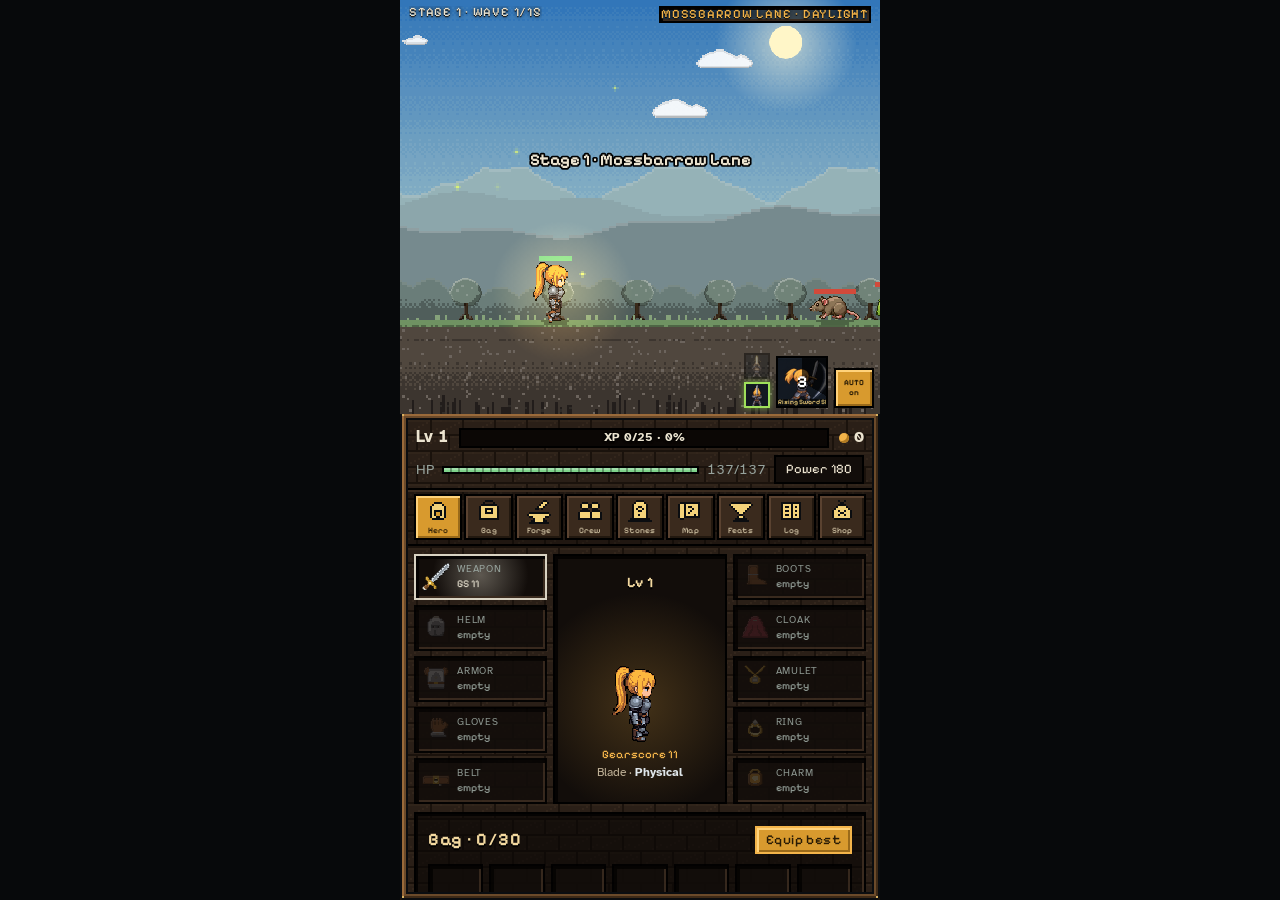
==== games/lantern-road/index.html @ 05adb620 "Lantern Road: guardian gate The guardian of a stage not beaten yet is a 30 second fight the player h" ====
<!doctype html>
<html lang="en">
<head>
<meta charset="utf-8">
<meta name="viewport" content="width=device-width, initial-scale=1, viewport-fit=cover">
<style>body{margin:0}img{max-width:100%}</style>
<title>Lantern Road (Claude)</title>
<meta name="claude:viewport-fit-sides" content="cover">
<link rel="preconnect" href="https://fonts.googleapis.com">
<link rel="preconnect" href="https://fonts.gstatic.com" crossorigin>
<link rel="stylesheet" href="https://fonts.googleapis.com/css2?family=Atkinson+Hyperlegible:wght@400;700&family=Pixelify+Sans:wght@500;700&display=swap">
<style>
/* Layout: one column. The road strip sits on top like a lit window, an always-on HUD under it, then tabbed panels. One committed night look. */
:root{
  --night:#0d1317; --panel:#141c21; --raise:#1b262c; --line:#2b3a42;
  --paper:#ece4d0; --muted:#97a39d; --lamp:#f3b44a; --lamp-ink:#2a1c06;
  --good:#7fd38b; --bad:#ff8070;
  --display:"Pixelify Sans","Courier New",monospace;
  --body:"Atkinson Hyperlegible",system-ui,-apple-system,"Segoe UI",sans-serif;
  color-scheme:dark;
}
html,body{height:100%}
body{background:var(--night);color:var(--paper);font:16px/1.45 var(--body)}
*{box-sizing:border-box}
[hidden]{display:none!important}
button,select{font:inherit;color:inherit}
button{cursor:pointer}
:focus-visible{outline:2px solid var(--lamp);outline-offset:2px}

.wrap{max-width:980px;margin:0 auto;padding-left:max(16px,env(safe-area-inset-left,0px));padding-right:max(16px,env(safe-area-inset-right,0px));padding-block:14px 40px;display:flex;flex-direction:column;gap:12px}
.top{display:flex;align-items:center;justify-content:space-between;gap:12px;flex-wrap:wrap}
.brand{display:flex;align-items:baseline;gap:10px;flex-wrap:wrap}
h1{font:700 1.7rem/1 var(--display);margin:0;letter-spacing:.02em;color:var(--lamp)}
.tag{color:var(--muted);font-size:.9rem}
.btn{background:var(--raise);border:1px solid var(--line);border-radius:6px;padding:8px 12px;font-weight:700;font-size:.92rem}
.btn:hover{border-color:var(--lamp)}
.btn.primary{background:var(--lamp);color:var(--lamp-ink);border-color:var(--lamp)}
.btn.primary:hover{filter:brightness(1.08)}
.btn:disabled{opacity:.45;cursor:not-allowed;filter:none;border-color:var(--line)}
.btn.small{padding:5px 9px;font-size:.85rem}

.road{position:relative;border:2px solid #000;border-radius:8px;overflow:hidden;background:#000;box-shadow:0 0 0 1px var(--line),0 10px 30px -12px rgba(243,180,74,.25)}
.road canvas{display:block;width:100%;height:auto;image-rendering:pixelated}
.roadhud{position:absolute;inset:0 0 auto 0;display:flex;justify-content:space-between;gap:8px;padding:6px 9px;font:500 .8rem/1 var(--display);letter-spacing:.06em;text-transform:uppercase;text-shadow:0 1px 0 #000,0 0 4px #000;pointer-events:none}
.roadhud .zone{color:var(--lamp);text-align:right}
.roadhud span{white-space:nowrap;overflow:hidden;text-overflow:ellipsis;min-width:0}
@media (max-width:520px){.roadhud{font-size:.58rem;letter-spacing:.03em;padding:5px 7px}}
.exitstrip{position:absolute;right:8px;bottom:8px;display:none}

.hud{display:grid;grid-template-columns:auto 1fr auto;align-items:center;gap:10px 14px;background:var(--panel);border:1px solid var(--line);border-radius:8px;padding:10px 12px}
.lvl{font:700 1.05rem/1 var(--body);white-space:nowrap;font-variant-numeric:tabular-nums}
.xpbar{position:relative;height:20px;background:#0a0f12;border:1px solid var(--line);border-radius:4px;overflow:hidden;min-width:0}
.xpbar span{position:absolute;inset:0;display:flex;align-items:center;justify-content:center;font:700 .74rem/1 var(--body);font-variant-numeric:tabular-nums;color:var(--paper);text-shadow:0 1px 2px #000,0 0 3px #000;white-space:nowrap;overflow:hidden;padding:0 6px}
.xpbar i{display:block;height:100%;background:linear-gradient(90deg,#c88a2c,var(--lamp));width:0}
.purse{display:flex;gap:12px;align-items:center;font-variant-numeric:tabular-nums;font-weight:700;white-space:nowrap}
.coin{display:inline-block;width:10px;height:10px;border-radius:50%;background:var(--lamp);box-shadow:inset -2px -2px 0 #b07a22;margin-right:5px;vertical-align:-1px}
.hudrow2{grid-column:1/-1;display:flex;gap:8px;flex-wrap:wrap;align-items:center;font-size:.88rem;color:var(--muted)}
.hp{flex:1 1 160px;display:flex;align-items:center;gap:8px;min-width:0}
.hpbar{flex:1;height:8px;background:#0a0f12;border:1px solid var(--line);border-radius:3px;overflow:hidden}
.hpbar i{display:block;height:100%;background:var(--good);width:100%}
.pill{border:1px solid var(--line);border-radius:999px;padding:3px 10px;font-size:.82rem;background:var(--raise);color:var(--paper)}
.pill.on{border-color:var(--lamp);color:var(--lamp)}
.pts{background:var(--lamp);color:var(--lamp-ink);border-color:var(--lamp);font-weight:700}

.tabs{display:flex;gap:2px;border-bottom:1px solid var(--line);overflow-x:auto}
.tab{background:none;border:0;border-bottom:3px solid transparent;padding:9px 11px;font:500 1rem/1 var(--display);color:var(--muted);white-space:nowrap;position:relative}
.tab[aria-selected="true"]{color:var(--paper);border-bottom-color:var(--lamp)}
.tab .dot{position:absolute;top:6px;right:2px;width:7px;height:7px;border-radius:50%;background:var(--lamp)}

.panel{display:flex;flex-direction:column;gap:14px;min-height:300px}
h2{font:700 1.1rem/1.2 var(--display);margin:0;letter-spacing:.03em;text-wrap:balance}
.sub{color:var(--muted);font-size:.9rem;margin:0}
.card{background:var(--panel);border:1px solid var(--line);border-radius:8px;padding:12px;display:flex;flex-direction:column;gap:10px;min-width:0}
.row{display:flex;gap:8px;flex-wrap:wrap;align-items:center}
.between{justify-content:space-between}
.split{display:grid;grid-template-columns:minmax(0,1fr) minmax(0,1fr);gap:12px}
@media (max-width:720px){.split{grid-template-columns:minmax(0,1fr)}}

.paths{display:grid;grid-template-columns:repeat(3,minmax(0,1fr));gap:8px}
@media (max-width:520px){.paths{grid-template-columns:minmax(0,1fr)}}
.path{text-align:left;background:var(--raise);border:2px solid var(--line);border-radius:8px;padding:10px;display:flex;flex-direction:column;gap:4px}
.path b{font:700 1rem/1 var(--display)}
.path small{color:var(--muted);font-size:.84rem;line-height:1.35}
.path[aria-pressed="true"]{border-color:var(--lamp);background:#2a2110}
.path[aria-pressed="true"] b{color:var(--lamp)}

.equip{display:grid;grid-template-columns:repeat(auto-fill,minmax(88px,1fr));gap:8px}
.slot{display:flex;flex-direction:column;align-items:center;gap:4px;background:var(--raise);border:2px solid var(--rc,var(--line));border-radius:6px;padding:8px 4px;min-width:0}
.slot.empty{border-style:dashed;opacity:.7}
.slot.sel{box-shadow:0 0 0 2px var(--lamp)}
.slot img,.cell img{width:76%;height:auto;image-rendering:pixelated}
.icon{width:40px;height:40px;image-rendering:pixelated}
.slot .lab{font-size:.72rem;color:var(--muted);text-transform:uppercase;letter-spacing:.08em}
.gs{font:500 .78rem/1 var(--display);color:var(--rc,var(--muted))}

.stats{display:grid;grid-template-columns:1fr auto;gap:4px 14px;margin:0;font-variant-numeric:tabular-nums}
.stats dt{color:var(--muted)}
.stats dd{margin:0;text-align:right;font-weight:700}

.attr{display:grid;grid-template-columns:minmax(0,1fr) auto auto;gap:4px 10px;align-items:center;padding:6px 0;border-top:1px solid var(--line)}
.attr:first-of-type{border-top:0}
.attr b{font-family:var(--display);font-weight:500;letter-spacing:.03em}
.attr small{display:block;color:var(--muted);font-size:.82rem}
.attr .val{font:700 1.05rem/1 var(--body);min-width:2.5ch;text-align:right}
.plus{width:34px;height:34px;border-radius:6px;border:1px solid var(--lamp);background:var(--raise);color:var(--lamp);font:700 1.2rem/1 var(--display)}
.plus:disabled{border-color:var(--line);color:var(--muted);cursor:not-allowed}

.bag{display:grid;grid-template-columns:repeat(auto-fill,minmax(54px,1fr));gap:6px}
.cell{background-image:radial-gradient(circle at 50% 55%,color-mix(in srgb,var(--rc,transparent) 42%,transparent) 0,transparent 68%)!important;aspect-ratio:1;max-width:100%;background:var(--raise);border:2px solid var(--rc,var(--line));border-radius:6px;display:grid;place-items:center;position:relative;padding:0}
.cell.empty{border-style:dashed;border-color:#22313a;cursor:default}
.cell.sel{box-shadow:0 0 0 2px var(--lamp)}
.cell .up{position:absolute;top:2px;right:3px;font:700 .75rem/1 var(--display);color:var(--good)}
.cell .new{position:absolute;bottom:2px;left:3px;width:6px;height:6px;border-radius:50%;background:var(--lamp)}

.item{display:flex;flex-direction:column;gap:8px;border:2px solid var(--rc);border-radius:8px;padding:10px;background:var(--raise);min-width:0}
.item header{display:flex;gap:10px;align-items:center}
.item h3{margin:0;font:700 1rem/1.2 var(--display);color:var(--rc);text-wrap:balance}
.item .meta{font-size:.82rem;color:var(--muted)}
.cmp{display:grid;grid-template-columns:minmax(0,1fr) auto auto;gap:3px 12px;font-variant-numeric:tabular-nums;font-size:.92rem}
.cmp .k{color:var(--muted)}
.cmp .v{text-align:right;font-weight:700}
.cmp .d{text-align:right;min-width:5ch}
.good{color:var(--good)} .bad{color:var(--bad)}
.verdict{font-weight:700;margin:0}
.hint{color:var(--muted);font-size:.92rem;border:1px dashed var(--line);border-radius:8px;padding:12px;margin:0}
.el{font-weight:700}

.roster{display:grid;grid-template-columns:repeat(auto-fill,minmax(250px,1fr));gap:10px}
.fol{border:2px solid var(--rc);border-radius:8px;background:var(--raise);padding:10px;display:flex;flex-direction:column;gap:6px;min-width:0}
.fol header{display:flex;gap:10px;align-items:center}
.fol canvas{width:60px;height:60px;image-rendering:pixelated;flex:none;background:#0f161a;border-radius:4px}
.fol h3{margin:0;font:700 1rem/1.15 var(--display);color:var(--rc)}
.fol .meta{font-size:.82rem;color:var(--muted)}
.fol p{margin:0;font-size:.9rem}
.tagpill{font:500 .72rem/1 var(--display);letter-spacing:.06em;text-transform:uppercase;border:1px solid var(--lamp);color:var(--lamp);border-radius:999px;padding:3px 7px}
.partybar{display:flex;gap:6px;flex-wrap:wrap}
.pslot{min-width:110px;border:1px dashed var(--line);border-radius:6px;padding:6px 8px;font-size:.85rem;color:var(--muted)}
.pslot.on{border-style:solid;border-color:var(--rc);color:var(--paper)}

.tree{position:relative;aspect-ratio:1;width:100%;max-width:560px;margin:0 auto}
.tree svg{position:absolute;inset:0;width:100%;height:100%}
.node{position:absolute;width:10%;aspect-ratio:1;transform:translate(-50%,-50%);border-radius:6px;border:2px solid var(--line);background:#11181c;color:var(--muted);font:700 .62rem/1 var(--display);padding:1px;display:flex;flex-direction:column;align-items:center;justify-content:center;gap:1px;text-align:center;overflow:hidden}
.node small{font-size:.5rem;letter-spacing:.02em;opacity:.85}
.node.major{border-width:3px;border-style:double}
.node.owned{border-color:var(--lamp);background:#2a2110;color:var(--lamp);box-shadow:0 0 12px -2px rgba(243,180,74,.55)}
.node.avail{border-color:#6c7f88;color:var(--paper)}
.node.sel{outline:2px solid var(--paper);outline-offset:2px}

.zones{display:grid;grid-template-columns:repeat(auto-fill,minmax(260px,1fr));gap:10px}
.zone{border:1px solid var(--line);border-radius:8px;overflow:hidden;background:var(--panel);display:flex;flex-direction:column}
.zone .sky{height:54px;position:relative}
.zone .sky span{position:absolute;left:10px;bottom:6px;font:700 1rem/1 var(--display);text-shadow:0 1px 0 #000}
.zone .body{padding:10px;display:flex;flex-direction:column;gap:6px;font-size:.9rem;flex:1}
.zone.locked .sky{filter:grayscale(1) brightness(.5)}
.status{font:500 .78rem/1 var(--display);letter-spacing:.06em;text-transform:uppercase;color:var(--muted)}
.status.cur{color:var(--lamp)}
.foe{display:flex;gap:8px;align-items:center}
.foe img{height:42px;width:auto;image-rendering:pixelated;flex:none}
.zone.locked .foe img{filter:brightness(0)}

.feats{display:grid;grid-template-columns:repeat(auto-fill,minmax(240px,1fr));gap:8px}
.feat{border:1px solid var(--line);border-radius:8px;background:var(--panel);padding:10px;display:flex;flex-direction:column;gap:6px}
.feat.done{border-color:var(--lamp)}
.feat b{font:700 .98rem/1.1 var(--display)}
.feat.claimed b{color:var(--lamp)}
.prog{height:6px;background:#0a0f12;border:1px solid var(--line);border-radius:3px;overflow:hidden}
.prog i{display:block;height:100%;background:var(--lamp)}

.shop{display:grid;grid-template-columns:repeat(auto-fill,minmax(220px,1fr));gap:10px}
.ware{border:1px solid var(--line);border-radius:8px;background:var(--panel);padding:12px;display:flex;flex-direction:column;gap:8px;min-width:0}
.ware.owned{border-color:var(--good)}
.ware.using{border-color:var(--lamp);box-shadow:0 0 0 1px var(--lamp)}
.ware h3{margin:0;font:700 1rem/1.2 var(--display)}
.ware p{margin:0;font-size:.9rem;color:var(--muted)}
.ware .prev{height:56px;border-radius:6px;background:#0a0f12;display:grid;place-items:center;overflow:hidden}
.ware .prev canvas{height:48px;width:auto;image-rendering:pixelated}
.ware.char .prev,.ware .prev:has(canvas[width="72"]){height:80px}
.ware .prev canvas[width="72"]{height:72px}
.shop.chars{grid-template-columns:repeat(2,minmax(0,1fr));gap:6px}
.shop.chars .ware{padding:6px}
.shop.chars h3{font-size:.8rem}
.shop.chars p{font-size:.7rem;margin:0}
.credit{font-size:.66rem;margin-top:4px}
.skn{color:#9fdcff}
.skl{font-size:.74rem;color:#cbbd9f;margin:4px 0 0}
.skl b{color:#f3d27a}
.skl em{font-style:normal;color:#97a39d;font-size:.66rem;text-transform:uppercase;letter-spacing:.04em}
.skl .when{color:#97a39d}
.ski.gl,.pb .gl{display:grid;place-items:center;background:#16210f;color:#9fe05a;font:700 1rem/1 var(--body)}
.pas{display:flex;flex-direction:column;gap:3px;justify-content:flex-end}
.pb{position:relative;width:26px;height:26px;padding:0;border:2px solid #000;background:#1a140f;opacity:.45;filter:grayscale(.6);cursor:pointer;overflow:hidden}
.pb img{width:100%;height:100%;display:block}
.pb.on{opacity:1;filter:none;border-color:#9fe05a;box-shadow:0 0 6px rgba(159,224,90,.6)}
.pb .pt{position:absolute;right:1px;bottom:0;font:700 .55rem/1 var(--display);color:#fff;text-shadow:0 1px 0 #000}
.skl{display:flex;gap:6px;align-items:flex-start}
.ski{width:28px;height:28px;flex:none;image-rendering:auto;border:1px solid #000}
.sk img.pk{image-rendering:auto;width:100%;height:100%}
.skillbox{margin-top:8px;padding:6px 8px;background:rgba(9,6,4,.62);border:2px solid #000}
.skillbox h3{font-size:.85rem;margin:0}
.path.locked{opacity:.7}
.path.locked b{color:#cbbd9f}
.ware .row{margin-top:auto}
.hero-offer{border:2px solid var(--lamp);border-radius:10px;padding:14px;background:linear-gradient(135deg,#2a2110,var(--panel) 60%);display:flex;flex-direction:column;gap:8px}
.hero-offer h2{color:var(--lamp)}
.hero-offer ul{margin:0;padding-left:1.2em;display:flex;flex-direction:column;gap:2px}
.notice{border:1px dashed var(--lamp);border-radius:8px;padding:10px 12px;font-size:.9rem;color:var(--paper);background:#1d1a10;margin:0}
.timer{font-weight:700;color:var(--good);font-variant-numeric:tabular-nums}
.toasts{position:absolute;left:50%;top:26px;transform:translateX(-50%);display:flex;flex-direction:column;gap:4px;align-items:center;pointer-events:none;z-index:2;width:max-content;max-width:90%}
.toast{background:rgba(13,19,23,.92);border:1px solid var(--lamp);border-radius:999px;padding:4px 12px;font-size:.8rem;display:flex;gap:6px;align-items:center;animation:toastIn 3.2s ease forwards}
.toast b{color:var(--lamp);font-family:var(--display);font-weight:500;letter-spacing:.04em;text-transform:uppercase;font-size:.72rem}
@keyframes toastIn{0%{opacity:0;transform:translateY(-6px)}10%{opacity:1;transform:none}85%{opacity:1}100%{opacity:0}}
.coach{display:flex;gap:10px;align-items:center;background:#2a2110;border:1px solid var(--lamp);border-radius:8px;padding:8px 10px;font-size:.92rem}
.coach span:nth-child(2){flex:1;min-width:0}
.coach .hand{width:22px;height:16px;flex:none;background:linear-gradient(var(--lamp),var(--lamp)) 0 6px/14px 4px no-repeat,linear-gradient(var(--lamp),var(--lamp)) 12px 3px/8px 10px no-repeat;animation:poke 1s ease-in-out infinite}
@keyframes poke{50%{transform:translateX(4px)}}
.tab.pulse{animation:pulse 1.2s ease-in-out infinite;border-radius:6px 6px 0 0}
@keyframes pulse{50%{background:rgba(243,180,74,.18);color:var(--lamp)}}
.attr .next{color:var(--good);font-variant-numeric:tabular-nums}
.foe.unknown img{filter:brightness(0) opacity(.7)}
html.big{font-size:112.5%}
@media (prefers-reduced-motion:reduce){.toast{animation:none}.coach .hand,.tab.pulse{animation:none}}
.mats{display:flex;gap:14px;flex-wrap:wrap;font-weight:700;font-variant-numeric:tabular-nums}
.mat{display:inline-flex;align-items:center;gap:6px}
.mat i{display:inline-block;width:10px;height:10px;transform:rotate(45deg);border-radius:1px}
.mat.shard i{background:#f3b44a;box-shadow:inset -2px -2px 0 #a8701e}
.mat.glass i{background:#7ff0ff;box-shadow:inset -2px -2px 0 #3a9ab0}
.forge-row{display:grid;grid-template-columns:auto minmax(0,1fr) auto;gap:10px;align-items:center;padding:8px 0;border-top:1px solid var(--line)}
.forge-row:first-of-type{border-top:0}
.forge-row img{width:32px;height:32px;image-rendering:pixelated}
.forge-row b{font-family:var(--display);font-weight:500;color:var(--rc)}
.forge-row small{display:block;color:var(--muted);font-size:.82rem}
.up-pips{display:inline-flex;gap:2px;vertical-align:middle;margin-left:6px}
.up-pips i{width:5px;height:5px;background:#2b3a42}
.up-pips i.on{background:var(--lamp)}
.slotpick{display:grid;grid-template-columns:repeat(auto-fill,minmax(84px,1fr));gap:6px}
.slotpick button[aria-pressed="true"]{border-color:var(--lamp);color:var(--lamp)}
.nudge{display:flex;gap:10px;align-items:center;justify-content:space-between;flex-wrap:wrap;background:var(--panel);border:1px solid var(--line);border-left:3px solid var(--lamp);border-radius:8px;padding:8px 10px;font-size:.92rem}
.nudge span{flex:1 1 220px;min-width:0}
.daily{display:flex;gap:12px;align-items:center;justify-content:space-between;flex-wrap:wrap}
.daily .chest{width:34px;height:28px;flex:none;border-radius:4px;background:linear-gradient(#8a5a2a 0 45%,#f3b44a 45% 55%,#6b4a2a 55%);box-shadow:inset 0 0 0 2px #2a1c06}
.bundle{border-color:#7ff0ff;background:linear-gradient(135deg,#10282e,var(--panel) 60%)}
.bundle h2{color:#7ff0ff}
.slot{background-image:radial-gradient(circle at 50% 45%,color-mix(in srgb,var(--rc,transparent) 38%,transparent) 0,transparent 70%)!important}
.btn.helpbtn{position:absolute;left:50%;top:30px;transform:translateX(-50%);z-index:3;white-space:nowrap;max-width:92%;overflow:hidden;text-overflow:ellipsis;background:#d89a2e!important;color:#2a1c06;box-shadow:inset 2px 2px 0 #ffd27a,inset -2px -2px 0 #9a6a1a,0 0 0 2px #000,0 0 12px rgba(243,180,74,.7);animation:pulse 1.2s ease-in-out infinite}
.hurry{color:#ff6050!important;animation:pulse .5s steps(2) infinite}
.revive.gate{bottom:auto;top:54px}
.revive{position:absolute;left:50%;bottom:22%;transform:translateX(-50%);z-index:3;white-space:nowrap;animation:pulse 1s steps(2) infinite;box-shadow:0 0 0 3px #000,0 0 16px rgba(243,180,74,.7)}
.log{list-style:none;margin:0;padding:0;display:flex;flex-direction:column;gap:4px;max-height:320px;overflow:auto;font-size:.9rem}
.log li{display:flex;gap:8px;border-bottom:1px solid #1e2a30;padding:4px 0}
.log time{color:var(--muted);font-variant-numeric:tabular-nums;flex:none}
label.chk{display:flex;gap:8px;align-items:center}
select{background:var(--raise);border:1px solid var(--line);border-radius:6px;padding:6px 8px}

.overlay{position:fixed;inset:0;background:rgba(5,8,10,.78);display:grid;place-items:center;padding:20px;z-index:20}
.away{max-width:420px;width:100%;background:var(--panel);border:2px solid var(--lamp);border-radius:10px;padding:16px;display:flex;flex-direction:column;gap:12px;max-height:100%;overflow:auto}
.away h2{color:var(--lamp);text-align:center}
.tiles{display:grid;grid-template-columns:1fr 1fr;gap:8px}
.tiles div{border:1px solid var(--line);border-radius:6px;padding:8px;text-align:center;background:var(--raise)}
.tiles b{display:block;font:700 1.2rem/1.1 var(--body);font-variant-numeric:tabular-nums}
.tiles small{color:var(--muted);text-transform:uppercase;letter-spacing:.08em;font-size:.7rem}
.found{list-style:none;margin:0;padding:0;display:flex;flex-direction:column;gap:4px;max-height:180px;overflow:auto}
.found li{display:flex;gap:8px;align-items:center;font-size:.9rem}
.found img{width:24px;height:24px;image-rendering:pixelated}

body.strip .top,body.strip .tabs,body.strip .panel{display:none}
body.strip .wrap{max-width:1400px}
body.strip .exitstrip{display:block}
@media (prefers-reduced-motion:reduce){.node.owned{box-shadow:none}}

/* ===== Phone game layout =====
   One screen: the scene on top, one wood console below it that holds the HUD, the icon bar and the menu,
   and the menu scrolls inside the console. Frames, planks and icons are pixel images drawn at start. */
:root{--wood:#2a1f17;--wood-deep:#120d0a;--wood-hi:#3a2b1f;--ink:#0b0d10;--plate:#f3d9a0}
html,body{height:100%;overflow:hidden;background:#07090b}
.wrap{max-width:480px;height:100%;padding:0;padding-top:env(safe-area-inset-top,0px);gap:0;margin:0 auto;display:flex;flex-direction:column}
.top{display:none}
.road{flex:none;border:0;border-radius:0;box-shadow:none}
.console{flex:1;min-height:0;display:flex;flex-direction:column;border:8px solid transparent;border-image:var(--frame) 4 / 8px repeat;background:var(--wood) var(--planks);background-size:32px 32px;image-rendering:pixelated;margin-top:-2px;padding-bottom:env(safe-area-inset-bottom,0px)}
.console > *{flex:none}
.console .hud{border:0;border-radius:0;background:transparent;padding:6px 8px 4px;gap:6px 10px}
.console .coach,.console .nudge{margin:2px 6px;border-radius:0;border:2px solid var(--lamp);background:#1b140f}
.console .tabs{display:grid;grid-template-columns:repeat(9,minmax(0,1fr));gap:2px;padding:4px 6px;border:0;border-top:2px solid #000;border-bottom:2px solid #000;box-shadow:inset 0 2px 0 var(--wood-hi);overflow:visible;background:rgba(0,0,0,.25)}
.console .panel{flex:1;min-height:0;overflow:auto;padding:8px 6px 16px;gap:8px}
.tab{display:flex;flex-direction:column;align-items:center;gap:2px;padding:4px 0 3px;border:2px solid #000;border-radius:0;background:#3a2a1d;box-shadow:inset 2px 2px 0 #5a4230,inset -2px -2px 0 #22180f;font:500 .52rem/1 var(--display);color:#cbbd9f;min-width:0;overflow:hidden}
.tab .ti{width:24px;height:24px;image-rendering:pixelated}
.tab .tl{white-space:nowrap;overflow:hidden;text-overflow:ellipsis;max-width:100%}
.tab[aria-selected="true"]{background:#d89a2e;color:#2a1c06;box-shadow:inset 2px 2px 0 #ffd27a,inset -2px -2px 0 #9a6a1a;border-color:#000}
.tab .dot{top:2px;right:2px;width:7px;height:7px;border-radius:0;box-shadow:0 0 0 2px #000}
/* menu content: recessed boxes on the wood */
.panel .card,.item,.ware,.fol,.feat,.zone,.path,.tiles div,.hero-offer,.hint{border-radius:0;background:rgba(9,6,4,.62);border:2px solid #000;box-shadow:inset 2px 2px 0 #050302,inset -2px -2px 0 var(--wood-hi)}
.item,.ware,.fol,.feat,.zone{border-color:var(--rc,#000)}
.hero-offer{border-color:var(--lamp)}
.ware.owned,.feat.done{border-color:var(--good)}
h2{color:var(--plate);text-shadow:0 2px 0 #000}
.sub,.hint{color:#bfb197}
.slot,.cell{border-radius:0;background:var(--wood-deep);border:2px solid var(--rc,#000);box-shadow:inset 3px 3px 0 #050302,inset -2px -2px 0 var(--wood-hi)}
.cell.empty,.slot.empty{border:2px solid #000;opacity:.9}
.slot.sel,.cell.sel{outline:2px solid var(--lamp);outline-offset:1px}
.btn,.plus,.pill,select,textarea,.tagpill{border-radius:0!important}
.btn{background:#4a3524;color:var(--paper);border:2px solid var(--ink);box-shadow:inset 2px 2px 0 #6e5036,inset -2px -2px 0 #2a1d13;font:500 .86rem/1.1 var(--display);letter-spacing:.03em}
.btn:hover{border-color:var(--ink);filter:brightness(1.1)}
.btn:active:not(:disabled){transform:translateY(2px);box-shadow:inset 2px 2px 0 #2a1d13}
.btn.primary{background:#d89a2e;color:#2a1c06;box-shadow:inset 2px 2px 0 #ffd27a,inset -2px -2px 0 #9a6a1a}
.btn:disabled{background:#2e241b;color:#7d7262;box-shadow:none}
.plus{background:#4a3524;border:2px solid var(--ink);box-shadow:inset 2px 2px 0 #6e5036,inset -2px -2px 0 #2a1d13}
.pill{background:var(--wood-deep);border:2px solid #000;font-family:var(--display)}
.pill.pts{background:#d89a2e;color:#2a1c06}
select,textarea{background:var(--wood-deep)!important;border:2px solid #000!important}
.xpbar,.hpbar,.prog{border:2px solid #000;border-radius:0;background:#0b0705}
.xpbar i,.hpbar i,.prog i{background-image:repeating-linear-gradient(90deg,transparent 0 6px,rgba(0,0,0,.3) 6px 8px),linear-gradient(#ffffff40,#ffffff40 2px,transparent 2px)}
.stats{background:var(--wood-deep);padding:6px 8px;box-shadow:inset 2px 2px 0 #050302}
/* the gear doll: slots around the hero */
.doll{display:grid;grid-template-columns:minmax(0,1fr) minmax(0,1.3fr) minmax(0,1fr);gap:6px;align-items:stretch}
.dcol{display:grid;grid-template-rows:repeat(5,minmax(0,1fr));gap:5px}
.dcol .slot{flex-direction:row;justify-content:flex-start;gap:6px;padding:4px 5px;min-height:46px}
.dcol .slot img{width:30px;height:30px}
.dcol .slot .lab{font-size:.6rem}
.dcol .slot .gs{font-size:.66rem}
.dcol .slot span.t{display:flex;flex-direction:column;align-items:flex-start;gap:2px;min-width:0}
.dmid{position:relative;background:radial-gradient(circle at 50% 60%,rgba(243,180,74,.22),transparent 65%),var(--wood-deep);border:2px solid #000;box-shadow:inset 3px 3px 0 #050302;display:flex;flex-direction:column;align-items:center;justify-content:center;gap:4px;padding:6px}
.dmid canvas{width:100%;max-width:150px;height:auto;image-rendering:pixelated}
.dmid .dlv{font:700 .9rem/1 var(--display);color:var(--plate);text-shadow:0 2px 0 #000}
.dmid .dgs{font:500 .72rem/1 var(--display);color:var(--lamp)}
/* item popups float over the menu */
.popwrap{position:fixed;inset:0;z-index:15;background:rgba(0,0,0,.55);display:flex;align-items:flex-start;justify-content:center;padding:max(60px,12vh) 12px 12px}
.pop{width:100%;max-width:420px;max-height:80vh;overflow:auto;display:flex;flex-direction:column;gap:6px}
.pop .item{background:#120d0a;box-shadow:0 0 0 2px #000,0 8px 24px rgba(0,0,0,.6)}
.pop .closepop{align-self:flex-end}
body.strip .console{display:none}
/* skill buttons stand on the ground in the scene */
.skills{position:absolute;right:6px;bottom:6px;display:flex;gap:6px;z-index:3;align-items:flex-end}
.sk{position:relative;width:52px;height:52px;padding:0;display:grid;place-items:center;border:2px solid #000;background:#2a1f17;box-shadow:inset 2px 2px 0 #5a4230,inset -2px -2px 0 #22180f;cursor:pointer;touch-action:manipulation;overflow:hidden}
.sk img{width:48px;height:48px;image-rendering:pixelated}
.sk::after{content:"";position:absolute;inset:0;background:conic-gradient(rgba(0,0,0,.7) var(--p,0%),transparent 0);pointer-events:none}
.sk .cdt{position:absolute;inset:0;display:grid;place-items:center;font:700 1.05rem/1 var(--display);color:#fff;text-shadow:0 2px 0 #000;z-index:2}
.sk .skn2{position:absolute;left:0;right:0;bottom:0;font:500 .42rem/1.1 var(--display);color:#f3d27a;background:rgba(0,0,0,.6);text-align:center;z-index:1;white-space:nowrap;overflow:hidden}
.sk.ready{border-color:#f3d27a;animation:skready 1.4s ease-in-out infinite}
.sk.no{transform:translateX(2px)}
.sk.auto{width:40px;height:40px;font:700 .5rem/1.2 var(--display);color:#97a39d}
.sk.auto.on{color:#2a1c06;background:#d89a2e;box-shadow:inset 2px 2px 0 #ffd27a,inset -2px -2px 0 #9a6a1a}
.sk.auto::after{display:none}
@keyframes skready{50%{box-shadow:inset 2px 2px 0 #5a4230,inset -2px -2px 0 #22180f,0 0 8px 1px rgba(243,180,74,.7)}}
@media (prefers-reduced-motion:reduce){.sk.ready{animation:none}}
body.strip .skills{display:none}
.road canvas{touch-action:manipulation;cursor:pointer}
.seg{gap:4px}
.seg .btn{flex:1}
.logbtn{width:30px;height:30px;padding:0;display:grid;place-items:center;border:2px solid #000;background:#4a3524;box-shadow:inset 2px 2px 0 #6e5036,inset -2px -2px 0 #2a1d13;cursor:pointer}
.logbtn img{width:20px;height:20px;image-rendering:pixelated}
.logbtn.on{background:#d89a2e}

</style>

<div class="wrap">
  <header class="top">
    <div class="brand"><h1>Lantern Road</h1><span class="tag">An idle road-battler that keeps walking while you work.</span></div>
    <button class="btn" id="stripBtn" type="button" title="Hide the menus and keep only the road, for a pinned tab or side window">Strip mode</button>
  </header>

  <section class="road" aria-label="The road">
    <canvas id="cv" width="960" height="360"></canvas>
    <div class="toasts" id="toasts" aria-live="polite"></div>
    <div class="roadhud"><span id="hudStage">Stage 1 · Wave 1/10</span><span class="zone" id="hudZone">Mossbarrow Lane</span></div>
    <button class="btn primary revive" id="reviveBtn" type="button" hidden></button>
    <button class="btn small helpbtn" id="helpBtn" type="button" hidden></button>
    <button class="btn primary revive gate" id="gateBtn" type="button" hidden>⚔ Fight the guardian</button>
    <button class="btn small exitstrip" id="exitStrip" type="button">Show menus</button>
    <div class="skills" id="skills" aria-label="Skills"></div>
  </section>

  <section class="hud" aria-label="Hero status">
    <span class="lvl" id="hudLvl">Lv 1</span>
    <div class="xpbar" title="Experience: fill the bar to reach the next level"><i id="hudXp"></i><span id="hudXpTxt"></span></div>
    <div class="purse"><span><span class="coin"></span><span id="hudGold">0</span></span></div>
    <div class="hudrow2">
      <div class="hp"><span>HP</span><div class="hpbar"><i id="hudHp"></i></div><span id="hudHpTxt" style="font-variant-numeric:tabular-nums">100/100</span></div>
      <span class="pill" id="hudPower" title="Power rating: damage and toughness combined. It should keep climbing.">Power 0</span>
      <button class="pill pts" id="ptsBtn" type="button" hidden>0 points to spend</button>
    </div>
  </section>

  <div class="nudge" id="nudge" hidden><span id="nudgeText"></span><div class="row"><button class="btn small primary" id="nudgeGo" type="button">See in Shop</button><button class="btn small" id="nudgeNo" type="button">Not now</button></div></div>
  <div class="coach" id="coach" hidden><span class="hand" aria-hidden="true"></span><span id="coachText"></span><button class="btn small primary" id="coachOk" type="button">Show me</button></div>
  <nav class="tabs" role="tablist" aria-label="Menus">
    <button class="tab" role="tab" data-tab="hero" id="tab-hero">Hero</button>
    <button class="tab" role="tab" data-tab="bag" id="tab-bag">Bag</button>
    <button class="tab" role="tab" data-tab="forge" id="tab-forge">Forge</button>
    <button class="tab" role="tab" data-tab="company" id="tab-company">Company</button>
    <button class="tab" role="tab" data-tab="talents" id="tab-talents">Waystones</button>
    <button class="tab" role="tab" data-tab="map" id="tab-map">Map</button>
    <button class="tab" role="tab" data-tab="feats" id="tab-feats">Feats</button>
    <button class="tab" role="tab" data-tab="journal" id="tab-journal">Journal</button>
    <button class="tab" role="tab" data-tab="shop" id="tab-shop">Shop</button>
  </nav>
  <section class="panel" id="panel" role="tabpanel"></section>
</div>
<div class="overlay" id="overlay" hidden><div class="away" id="awayCard" role="dialog" aria-modal="true" aria-labelledby="awayTitle"></div></div>

<script>
(() => {
'use strict';
const $ = s => document.querySelector(s);
const WALK_SPEED = 22; // road pixels per second while the hero walks
const W = 204, H = 176, GY = 136, HX = 66, WAVES = 15, BAG_MAX = 30, ROSTER_MAX = 12;
const SAVE_KEY = 'lantern-road-v1';
const rnd = (a, b) => a + Math.random() * (b - a);
const pick = a => a[Math.floor(Math.random() * a.length)];
const clamp = (v, a, b) => Math.max(a, Math.min(b, v));
const uid = () => Math.random().toString(36).slice(2, 9);
function fmt(n) {
  if (!isFinite(n)) return '0';
  const a = Math.abs(n);
  if (a < 10 && n % 1) return n.toFixed(1);
  if (a < 1e4) return Math.round(n).toLocaleString('en-US');
  const u = ['K', 'M', 'B', 'T', 'Qa', 'Qi', 'Sx', 'Sp'];
  let i = -1, v = a;
  while (v >= 1000 && i < u.length - 1) { v /= 1000; i++; }
  return (n < 0 ? '-' : '') + (v < 100 ? v.toFixed(1) : Math.round(v)) + u[i];
}
function dur(sec) {
  sec = Math.floor(sec);
  const h = Math.floor(sec / 3600), m = Math.floor(sec % 3600 / 60), s = sec % 60;
  return h ? `${h}h ${m}m` : m ? `${m}m ${s}s` : `${s}s`;
}
const esc = s => String(s).replace(/[&<>"]/g, c => ({ '&': '&amp;', '<': '&lt;', '>': '&gt;', '"': '&quot;' }[c]));

/* ---------- Data ---------- */
const RAR = [
  { n: 'Worn', col: '#8f8f86', m: 0.7, aff: 0, w: 38 },
  { n: 'Common', col: '#d8d2c2', m: 1.0, aff: 1, w: 30 },
  { n: 'Fine', col: '#7fd38b', m: 1.3, aff: 1, w: 18 },
  { n: 'Rare', col: '#5fb0ff', m: 1.7, aff: 2, w: 9.5 },
  { n: 'Epic', col: '#c58bff', m: 2.2, aff: 3, w: 3.8 },
  { n: 'Mythic', col: '#ff8f45', m: 3.0, aff: 4, w: 0.7 },
  { n: 'Heirloom', col: '#ffd84a', m: 3.8, aff: 5, w: 0.15 },
  { n: 'Starborn', col: '#7ff0ff', m: 5.0, aff: 5, w: 0.03 },
];
const ELEM = {
  phys: { n: 'Physical', col: '#dfe6ea' }, fire: { n: 'Fire', col: '#ff8a3d' }, frost: { n: 'Frost', col: '#8fd8ff' },
  shadow: { n: 'Shadow', col: '#c08cff' }, radiant: { n: 'Radiant', col: '#ffe680' },
};
const STAT = {
  hp: { l: 'Max HP', p: 0, base: 18 }, dmg: { l: 'Damage', p: 0, base: 3 }, def: { l: 'Defense', p: 0, base: 3 },
  regen: { l: 'Regen / sec', p: 0, base: 0.6 }, aspd: { l: 'Attack speed', p: 1, base: 3 }, crit: { l: 'Crit chance', p: 1, base: 1.2 },
  critd: { l: 'Crit damage', p: 1, base: 8 }, block: { l: 'Block', p: 1, base: 1.5 },
  ls: { l: 'Lifesteal', p: 1, base: 0.6 }, gold: { l: 'Gold find', p: 1, base: 5 }, xp: { l: 'XP gain', p: 1, base: 5 }, drop: { l: 'Drop chance', p: 1, base: 5 },
  rFire: { l: 'Fire resist', p: 1, base: 4 }, rFrost: { l: 'Frost resist', p: 1, base: 4 }, rShadow: { l: 'Shadow resist', p: 1, base: 4 },
  rAll: { l: 'All resists', p: 1, base: 2 }, elem: { l: 'Elemental damage', p: 1, base: 5 }, comp: { l: 'Company power', p: 1, base: 5 },
};
const SLOTS = ['weapon', 'helm', 'armor', 'gloves', 'belt', 'boots', 'cloak', 'amulet', 'ring', 'charm'];
const SLOT_LABEL = { weapon: 'Weapon', helm: 'Helm', armor: 'Armor', gloves: 'Gloves', belt: 'Belt', boots: 'Boots', cloak: 'Cloak', amulet: 'Amulet', ring: 'Ring', charm: 'Charm' };
const SLOT_MAIN = {
  weapon: { dmg: 6 }, helm: { hp: 30, def: 2 }, armor: { def: 5, hp: 20 }, gloves: { aspd: 3, crit: .8 }, belt: { hp: 22, regen: .6 },
  boots: { block: 1.5, hp: 14 }, cloak: { def: 3, rAll: 3 }, amulet: { dmg: 3, critd: 8 }, ring: { crit: 1.5, critd: 10 }, charm: { gold: 6, comp: 4 },
};
const PATHS = {
  blade: { n: 'Blade', d: 'Fights up close. +20% max HP, +15% defense.', range: 26, mult: 1, elem: 'phys', weapons: ['Shortsword', 'Sabre', 'Warpick', 'Hatchet', 'Falchion'] },
  bow: { n: 'Bow', d: 'Shoots from range, so foes take hits before they reach you. +15% attack speed, 90% damage.', range: 110, mult: .9, elem: 'phys', weapons: ['Shortbow', 'Longbow', 'Sling', 'Recurve'] },
  lamp: { n: 'Lamp', d: 'Casts radiant light from the lantern. Every bolt splashes 40% onto the other foes. 85% damage.', range: 85, mult: .85, elem: 'radiant', weapons: ['Wick Staff', 'Censer', 'Lamp Rod', 'Glimmer Wand'] },
};
const BASES = { helm: ['Cap', 'Coif', 'Helm', 'Visor'], armor: ['Jerkin', 'Hauberk', 'Brigandine', 'Cuirass'], gloves: ['Wraps', 'Gauntlets', 'Grips', 'Mitts'], belt: ['Sash', 'Girdle', 'Cord', 'Buckle'], boots: ['Sandals', 'Boots', 'Greaves', 'Treads'], cloak: ['Mantle', 'Shroud', 'Cape', 'Oilskin'], amulet: ['Pendant', 'Locket', 'Torc'], ring: ['Band', 'Signet', 'Loop'], charm: ['Talisman', 'Wick Charm', 'Idol', 'Token'] };
const PREFIX = ['Rusted', 'Plain', 'Tempered', 'Runed', 'Starforged', 'Lanternlit', 'Old-Kingdom', 'Comet-born'];
const SUFFIX = { dmg: 'of Embers', hp: 'of the Oak', aspd: 'of Haste', gold: 'of Fortune', xp: 'of the Owl', crit: 'of Precision', critd: 'of Ruin', block: 'of the Wall', def: 'of the Wall', ls: 'of Leeches', regen: 'of Renewal', drop: 'of the Magpie', rFire: 'of the Hearth', rFrost: 'of the Thaw', rShadow: 'of Dawn', rAll: 'of the Pilgrim', elem: 'of the Storm', comp: 'of Fellowship' };

const ZONES = [
  { name: 'Mossbarrow Lane', sky: ['#14212d', '#3b5a50'], far: '#21363a', mid: '#2c4838', ground: '#33291f', top: '#4f7a3f', dark: .38, prop: 'tree', part: 'firefly',
    foes: [{ n: 'Moss Slime', s: 'blob', c: '#7fbf5a', el: 'phys', res: { fire: -50 } }, { n: 'Burrow Rat', s: 'quad', c: '#8a7b6a', el: 'phys', res: {} }, { n: 'Thornback Boar', el: 'phys', res: { phys: 15, fire: -30 } }],
    boss: { n: 'Old Stump', s: 'tall', c: '#6b5236', el: 'phys', res: { fire: -50, shadow: 25 } } },
  { name: 'Saltmarsh Causeway', sky: ['#121f28', '#46656c'], far: '#20343b', mid: '#2e4c4a', ground: '#28363a', top: '#5c7d6a', dark: .44, prop: 'reed', part: 'mist',
    foes: [{ n: 'Reed Crab', s: 'quad', c: '#c0674a', el: 'frost', res: { frost: 50, phys: 20 } }, { n: 'Bog Lantern', s: 'wisp', c: '#9fe0c8', el: 'frost', res: { radiant: -40, phys: 30 } }, { n: 'Mire Leech', el: 'phys', res: { frost: 30, fire: -40 } }],
    boss: { n: 'Brine Matron', s: 'tall', c: '#4f8a8a', el: 'frost', res: { frost: 60, fire: -25 } } },
  { name: 'Cinder Steppe', sky: ['#1a1216', '#6e3424'], far: '#3a1f1f', mid: '#4a2922', ground: '#2a1f1c', top: '#6b3a2a', dark: .32, prop: 'rock', part: 'ember',
    foes: [{ n: 'Ember Wisp', s: 'wisp', c: '#ff9a4a', el: 'fire', res: { fire: 70, frost: -50 } }, { n: 'Ash Hound', s: 'quad', c: '#6a5c58', el: 'fire', res: { fire: 40, frost: -25 } }, { n: 'Cinder Tick', el: 'fire', res: { fire: 60, frost: -50 } }],
    boss: { n: 'Kiln Golem', s: 'tall', c: '#a0523a', el: 'fire', res: { fire: 70, phys: 30, frost: -40 } } },
  { name: 'Glasswind Dunes', sky: ['#191b30', '#8c6c5a'], far: '#55464a', mid: '#7a6450', ground: '#86704f', top: '#c4a678', dark: .24, prop: 'shard', part: 'sand',
    foes: [{ n: 'Glass Scarab', s: 'quad', c: '#8fd8e8', el: 'phys', res: { phys: 25, shadow: -30 } }, { n: 'Mirage', s: 'blob', c: '#e8c8f0', el: 'shadow', res: { phys: 50, radiant: -50 } }, { n: 'Dune Stinger', el: 'phys', res: { phys: 30, frost: -30 } }],
    boss: { n: 'Prism Wyrm', s: 'tall', c: '#b6e0ff', el: 'frost', res: { radiant: 60, phys: 30, shadow: -30 } } },
  { name: 'Starfall Ruins', sky: ['#080918', '#2a2350'], far: '#1b1934', mid: '#2a2645', ground: '#222036', top: '#4a4570', dark: .56, prop: 'pillar', part: 'star',
    foes: [{ n: 'Star Moth', s: 'wisp', c: '#f0e6a0', el: 'shadow', res: { radiant: 50, shadow: -30 } }, { n: 'Lost Sentinel', s: 'tall', c: '#8a88b0', el: 'shadow', res: { phys: 30, radiant: -50 } }, { n: 'Comet Acolyte', el: 'shadow', res: { shadow: 40, radiant: -40 } }],
    boss: { n: 'The Unlit King', s: 'tall', c: '#4a3a66', el: 'shadow', res: { shadow: 70, radiant: -60 } } },
  { name: 'Frostfang Pass', sky: ['#0c1726', '#5a7a9a'], far: '#3a5068', mid: '#24443a', ground: '#b8c6d4', top: '#eef4ff', dark: .3, prop: 'pine', part: 'snow', shape: 'peaks', weather: 'snow',
    foes: [{ n: 'Snow Wolf', el: 'frost', res: { frost: 60, fire: -40 } }, { n: 'Frost Wraith', el: 'frost', res: { frost: 70, phys: 30, fire: -50 } }, { n: 'Ice Howler', el: 'frost', res: { frost: 60, fire: -40 } }],
    boss: { n: 'Glacier Troll', el: 'frost', res: { frost: 60, phys: 30, fire: -50 } } },
  { name: 'Sunken Archive', sky: ['#081216', '#2a4a50'], far: '#16282e', mid: '#4a3424', ground: '#22302e', top: '#3a6a6a', dark: .5, prop: 'shelf', part: 'mist', shape: 'shelves', weather: 'rain',
    foes: [{ n: 'Ink Slime', el: 'shadow', res: { shadow: 50, radiant: -40 } }, { n: 'Page Swarm', el: 'phys', res: { phys: 20, fire: -60 } }, { n: 'Candle Ghost', el: 'fire', res: { fire: 50, phys: 40, frost: -40 } }],
    boss: { n: 'The Drowned Librarian', el: 'frost', res: { frost: 50, shadow: 30, fire: -40 } } },
  { name: 'Thornveil Woods', sky: ['#120a1a', '#4a2a50'], far: '#2a1a30', mid: '#5a2a5a', ground: '#2a1e24', top: '#6a3a6a', dark: .45, prop: 'thorn', part: 'firefly', shape: 'thorns', weather: 'spores',
    foes: [{ n: 'Blightbloat', el: 'phys', res: { fire: -40, frost: 20 } }, { n: 'Thorncap', el: 'phys', res: { phys: 30, fire: -50 } }, { n: 'Bloodstalker', el: 'phys', res: { phys: 20, fire: -50 } }, { n: 'Lanterncap', el: 'fire', res: { fire: 50, frost: -40 } }],
    boss: { n: 'Ironcap', el: 'phys', res: { phys: 40, shadow: 30, fire: -60 } } },
  { name: 'Ashen Citadel', sky: ['#140a08', '#5a2a1a'], far: '#2a1a18', mid: '#4a3a36', ground: '#2a2222', top: '#4a3a3a', dark: .4, prop: 'wall', part: 'ember', shape: 'castle', weather: 'ash',
    foes: [{ n: 'Cinder Knight', el: 'fire', res: { fire: 50, phys: 40, frost: -40 } }, { n: 'Ash Bat', el: 'fire', res: { fire: 40, radiant: -40 } }, { n: 'Ash Priest', el: 'fire', res: { fire: 60, radiant: -40 } }],
    boss: { n: 'The Warden of Ash', el: 'fire', res: { fire: 70, phys: 30, frost: -50 } } },
  { name: 'The Hollow Sky', sky: ['#05040e', '#2a1a4a'], far: '#1a1430', mid: '#3a3060', ground: '#2a2440', top: '#8a7ad0', dark: .5, prop: 'island', part: 'star', shape: 'islands', weather: 'stars',
    foes: [{ n: 'Void Eye', el: 'shadow', res: { shadow: 60, radiant: -50 } }, { n: 'Sky Serpent', el: 'frost', res: { frost: 40, shadow: -40 } }, { n: 'Rift Spawn', el: 'shadow', res: { shadow: 60, radiant: -50 }, split: true }],
    boss: { n: 'The Light-Eater', el: 'shadow', res: { shadow: 80, phys: 20, radiant: -70 } } },
];
// The first five zones predate per-zone skylines and weather.
[['hills', 'spores'], ['hills', 'rain'], ['peaks', 'ash'], ['dunes', 'sand'], ['spires', 'stars']].forEach(([shape, weather], i) => Object.assign(ZONES[i], { shape, weather }));
const WEATHER_NAME = { spores: 'Spore drift', rain: 'Rain', ash: 'Ashfall', sand: 'Sandstorm', stars: 'Starfall', snow: 'Blizzard' };
/* Every stage inside a zone has its own look: clear, misty, weather, dusk, then a blood moon before the guardian stage ends the zone. */
const variantOf = stage => (stage - 1) % 5;
const variantName = (stage, z) => ['Daylight', 'Misty morning', WEATHER_NAME[z.weather], 'Dusk', 'Blood moon'][variantOf(stage)];
const isDay = stage => variantOf(stage) <= 2;
/* Foes grow fiercer deeper into a zone: a darker coat and a title. */
const TIER_TITLE = ['', 'Feral ', 'Elder ', 'Dread ', 'Dread '];
const zoneOf = s => Math.min(ZONES.length - 1, Math.floor((s - 1) / 5));

/* Waystones: a 7×7 grid. North = offense, west = defense, east = speed, south = fortune, corners = company and elements. */
const TALENTS = [
  { id: 'hearth', x: 4, y: 4, n: 'Hearth', d: '+5% max HP. Your starting stone.', k: 'hp', v: .05 },
  { id: 'whet', x: 4, y: 3, n: 'Whetstone', d: '+8% damage', k: 'dmg', v: .08 },
  { id: 'exec', x: 4, y: 2, n: 'Executioner', d: '+25% crit damage', k: 'critd', v: 25 },
  { id: 'edge', x: 4, y: 1, n: 'Edgemaster', d: '+15% damage', k: 'dmg', v: .15 },
  { id: 'keen', x: 3, y: 2, n: 'Keen Eye', d: '+3% crit chance', k: 'crit', v: 3 },
  { id: 'deadeye', x: 3, y: 1, n: 'Deadeye', d: '+4% crit chance', k: 'crit', v: 4 },
  { id: 'thirst', x: 5, y: 2, n: 'Thirst', d: '+2% lifesteal', k: 'ls', v: 2 },
  { id: 'bloodrite', x: 5, y: 1, n: 'Blood Rite', d: '+2% lifesteal', k: 'ls', v: 2 },
  { id: 'skin', x: 3, y: 4, n: 'Iron Skin', d: '+12% defense', k: 'def', v: .12 },
  { id: 'bulwark', x: 2, y: 4, n: 'Bulwark', d: '+6% block chance', k: 'block', v: 6 },
  { id: 'rampart', x: 1, y: 4, n: 'Rampart', d: '+20% defense', k: 'def', v: .2 },
  { id: 'stone', x: 2, y: 3, n: 'Stoneheart', d: '+12% max HP', k: 'hp', v: .12 },
  { id: 'giant', x: 1, y: 3, n: 'Giant’s Blood', d: '+15% max HP', k: 'hp', v: .15 },
  { id: 'wind', x: 2, y: 5, n: 'Second Wind', d: 'Regenerate 1% of max HP per second', k: 'regen', v: .01 },
  { id: 'emberward', x: 1, y: 5, n: 'Ember Ward', d: '+15% fire resist', k: 'rFire', v: 15 },
  { id: 'quick', x: 5, y: 4, n: 'Quickstep', d: '+8% attack speed', k: 'aspd', v: .08 },
  { id: 'runner', x: 6, y: 4, n: 'Bulwark', d: '+4% block', k: 'block', v: 4 },
  { id: 'tempest', x: 7, y: 4, n: 'Tempest', d: '+12% attack speed', k: 'aspd', v: .12 },
  { id: 'flurry', x: 6, y: 3, n: 'Flurry', d: '+10% attack speed', k: 'aspd', v: .10 },
  { id: 'frostward', x: 7, y: 3, n: 'Frost Ward', d: '+15% frost resist', k: 'rFrost', v: 15 },
  { id: 'phantom', x: 6, y: 5, n: 'Iron Will', d: '+4% block', k: 'block', v: 4 },
  { id: 'duskward', x: 7, y: 5, n: 'Dusk Ward', d: '+15% shadow resist', k: 'rShadow', v: 15 },
  { id: 'purse', x: 4, y: 5, n: 'Coin Purse', d: '+15% gold', k: 'gold', v: .15 },
  { id: 'scholar', x: 4, y: 6, n: 'Scholar', d: '+15% XP', k: 'xp', v: .15 },
  { id: 'hoard', x: 4, y: 7, n: 'Hoard', d: '+25% gold', k: 'gold', v: .25 },
  { id: 'magpie', x: 3, y: 6, n: 'Magpie', d: '+25% drop chance', k: 'drop', v: .25 },
  { id: 'gleaner', x: 3, y: 7, n: 'Gleaner', d: '+20% drop chance', k: 'drop', v: .2 },
  { id: 'sense', x: 5, y: 6, n: 'Treasure Sense', d: 'Shifts drop odds toward rarer items', k: 'luck', v: 1 },
  { id: 'starsight', x: 5, y: 7, n: 'Starsight', d: 'Shifts drop odds toward rarer items', k: 'luck', v: 1 },
  { id: 'kindred', x: 3, y: 3, n: 'Kindred', d: '+15% company power', k: 'comp', v: 15 },
  { id: 'focus', x: 5, y: 3, n: 'Element Focus', d: '+15% elemental damage (any weapon element other than physical)', k: 'elem', v: 15 },
  { id: 'banner', x: 3, y: 5, n: 'Banner', d: '+15% company power', k: 'comp', v: 15 },
  { id: 'mentor', x: 5, y: 5, n: 'Mentor', d: '+15% company power', k: 'comp', v: 15 },
];
/* Fill every other cell of the 9×9 board with a smaller stone that fits its side of the board. */
const MINOR = {
  off: [['dmg', .05, 'Sharpness'], ['crit', 1.5, 'Precision'], ['critd', 12, 'Cruelty'], ['ls', .8, 'Hunger']],
  def: [['hp', .06, 'Vigor'], ['def', .08, 'Plating'], ['block', 2.5, 'Guard'], ['rAll', 5, 'Warding']],
  spd: [['aspd', .04, 'Swiftness'], ['block', 2, 'Guard'], ['regen', .004, 'Renewal'], ['elem', 6, 'Storm']],
  fort: [['gold', .1, 'Greed'], ['xp', .1, 'Insight'], ['drop', .12, 'Fortune'], ['comp', 8, 'Fellowship']],
};
const ROMAN = ['I', 'II', 'III', 'IV', 'V', 'VI', 'VII', 'VIII', 'IX', 'X', 'XI', 'XII'];
(() => {
  const used = new Set(TALENTS.map(t => t.x + ',' + t.y)), count = {};
  for (let y = 0; y < 9; y++) for (let x = 0; x < 9; x++) {
    if (used.has(x + ',' + y)) continue;
    const dx = x - 4, dy = y - 4;
    const region = Math.abs(dy) >= Math.abs(dx) ? (dy < 0 ? 'off' : 'fort') : (dx < 0 ? 'def' : 'spd');
    const list = MINOR[region], [k, v, n] = list[(x * 7 + y * 3) % list.length];
    count[n] = (count[n] || 0) + 1;
    TALENTS.push({ id: `m${x}_${y}`, x, y, n: `${n} ${ROMAN[count[n] - 1] || count[n]}`, k, v, minor: true });
  }
})();
const PCT_KEYS = ['hp', 'dmg', 'def', 'aspd', 'gold', 'xp', 'drop'];
const ABBR = { dmg: 'DMG', hp: 'HP', crit: 'CRIT', critd: 'CRDMG', ls: 'LEECH', def: 'DEF', block: 'BLOCK', regen: 'REGEN', aspd: 'SPEED', gold: 'GOLD', xp: 'XP', drop: 'DROP', luck: 'LUCK', rFire: 'FIRE', rFrost: 'FROST', rShadow: 'SHADE', comp: 'CREW', elem: 'ELEM', slots: 'SLOT', rAll: 'RESIST' };
function talValue(t) {
  if (t.k === 'luck') return '★';
  if (t.k === 'slots') return '+1';
  if (t.k === 'regen') return `+${+(t.v * 100).toFixed(1)}%`;
  return PCT_KEYS.includes(t.k) ? `+${Math.round(t.v * 100)}%` : `+${t.v}%`;
}
function talDesc(t) {
  if (!t.minor) return t.d;
  const what = { dmg: 'damage', hp: 'max HP', crit: 'crit chance', critd: 'crit damage', ls: 'lifesteal', def: 'defense', block: 'block chance', regen: 'of max HP regenerated per second', aspd: 'attack speed', gold: 'gold', xp: 'XP', drop: 'drop chance', comp: 'company power', elem: 'elemental damage', rAll: 'fire, frost and shadow resist' }[t.k];
  return `${talValue(t)} ${what}`;
}
const TAL = Object.fromEntries(TALENTS.map(t => [t.id, t]));
const ATTRS = [
  { k: 'mig', n: 'Might', d: '+2.4 damage' },
  { k: 'vit', n: 'Vitality', d: '+14 max HP, +0.5 defense' },
  { k: 'agi', n: 'Agility', d: '+1.2% attack speed, +0.25% block' },
  { k: 'for', n: 'Fortune', d: '+0.4% crit chance, +1% gold' },
];

/* Company: lost travellers who follow the lantern light. */
const KINDS = {
  archer: { n: 'Wayfarer Archer', role: 'Shoots the front foe', cloak: '#4d6b3a', el: 'phys', atk: 1.5 },
  fire: { n: 'Firecaller', role: 'Fire bolts that splash 50%', cloak: '#8a3a2a', el: 'fire', atk: 2.2 },
  frost: { n: 'Frostweaver', role: 'Frost bolts', cloak: '#3a6a8a', el: 'frost', atk: 2 },
  hex: { n: 'Hexer', role: 'Shadow bolts', cloak: '#4a3a6a', el: 'shadow', atk: 2 },
  warden: { n: 'Ferry Warden', role: 'Adds defense and block to you', cloak: '#6a6a72' },
  herb: { n: 'Herbalist', role: 'Heals you every second', cloak: '#5a7a4a' },
  lamp: { n: 'Lamplighter', role: 'Adds gold find and drop chance', cloak: '#8a6a2a' },
};
const NAMES = ['Ada', 'Bram', 'Cass', 'Dov', 'Edda', 'Fenn', 'Ilse', 'Jory', 'Kit', 'Lune', 'Mara', 'Nils', 'Odo', 'Pim', 'Quill', 'Rook', 'Sefa', 'Tamsin', 'Ula', 'Vesk', 'Wren', 'Yara', 'Hob', 'Greta'];

const FEATS = [
  { id: 'k100', n: 'First Hundred', d: 'Defeat 100 enemies', goal: 100, cur: () => S.kills },
  { id: 'k1k', n: 'Road Warden', d: 'Defeat 1,000 enemies', goal: 1000, cur: () => S.kills },
  { id: 'k10k', n: 'Legend of the Lane', d: 'Defeat 10,000 enemies', goal: 10000, cur: () => S.kills },
  { id: 's6', n: 'Salt in the Air', d: 'Reach Stage 6', goal: 6, cur: () => S.maxStage },
  { id: 's11', n: 'Through the Ash', d: 'Reach Stage 11', goal: 11, cur: () => S.maxStage },
  { id: 's16', n: 'Glass Underfoot', d: 'Reach Stage 16', goal: 16, cur: () => S.maxStage },
  { id: 's21', n: 'Under Fallen Stars', d: 'Reach Stage 21', goal: 21, cur: () => S.maxStage },
  { id: 's26', n: 'Into the Cold', d: 'Reach Stage 26', goal: 26, cur: () => S.maxStage },
  { id: 's30', n: 'Past the Map’s Edge', d: 'Reach Stage 30', goal: 30, cur: () => S.maxStage },
  { id: 's36', n: 'Among the Thorns', d: 'Reach Stage 36', goal: 36, cur: () => S.maxStage },
  { id: 's46', n: 'The Hollow Sky', d: 'Reach Stage 46', goal: 46, cur: () => S.maxStage },
  { id: 's50', n: 'The Long Road', d: 'Reach Stage 50', goal: 50, cur: () => S.maxStage },
  { id: 'r3', n: 'A Blue Glint', d: 'Find a Rare item', goal: 3, cur: () => S.bestR, rar: 1 },
  { id: 'r4', n: 'Violet Luck', d: 'Find an Epic item', goal: 4, cur: () => S.bestR, rar: 1 },
  { id: 'r5', n: 'Embers of Legend', d: 'Find a Mythic item', goal: 5, cur: () => S.bestR, rar: 1 },
  { id: 'r6', n: 'Family Silver', d: 'Find an Heirloom item', goal: 6, cur: () => S.bestR, rar: 1 },
  { id: 'r7', n: 'Fallen From the Sky', d: 'Find a Starborn item', goal: 7, cur: () => S.bestR, rar: 1 },
  { id: 'f1', n: 'Not Alone', d: 'Recruit a follower', goal: 1, cur: () => S.recruited },
  { id: 'f5', n: 'A Proper Company', d: 'Recruit 5 followers', goal: 5, cur: () => S.recruited },
  { id: 'w10', n: 'Stonereader', d: 'Own 10 waystones', goal: 10, cur: () => ownedCount() },
  { id: 'w25', n: 'Waykeeper', d: 'Own 25 waystones', goal: 25, cur: () => ownedCount() },
  { id: 'w50', n: 'Stonewise', d: 'Own 50 waystones', goal: 50, cur: () => ownedCount() },
  { id: 'w81', n: 'Every Stone Lit', d: 'Own all 81 waystones', goal: 81, cur: () => ownedCount() },
  { id: 'e25', n: 'Elite Hunter', d: 'Defeat 25 elite foes', goal: 25, cur: () => S.elites || 0 },
  { id: 'forge1', n: 'Spark and Anvil', d: 'Temper an item', goal: 1, cur: () => S.tempered || 0 },
  { id: 'forge10', n: 'Masterwork', d: 'Temper an item to +10', goal: 10, cur: () => Math.max(0, ...SLOTS.map(s => (S.equip[s] && S.equip[s].up) || 0)) },
  { id: 'craft1', n: 'Smith\u2019s Hand', d: 'Craft an item in the Forge', goal: 1, cur: () => S.crafted || 0 },
  { id: 'e250', n: 'Bane of Champions', d: 'Defeat 250 elite foes', goal: 250, cur: () => S.elites || 0 },
  { id: 'l10', n: 'Seasoned', d: 'Reach level 10', goal: 10, cur: () => S.level },
  { id: 'l25', n: 'Veteran', d: 'Reach level 25', goal: 25, cur: () => S.level },
  { id: 'l50', n: 'Old Hand', d: 'Reach level 50', goal: 50, cur: () => S.level },
  { id: 'paths', n: 'Three Roads', d: 'Try all three paths', goal: 3, cur: () => Object.keys(S.starters).length },
];

/* ---------- Sprites for item icons ---------- */
const ICONS = {
  blade: ['..........#.', '.........#o#', '........#o#.', '.......#o#..', '......#o#...', '.....#o#....', '..#.#o#.....', '...#o#......', '...##.......', '..#..#......', '.#..........', '............'],
  bow: ['......##....', '.....#o.#...', '....#o...#..', '....#o....#.', '...#o.....#.', '...#o.....#.', '...#o.....#.', '....#o....#.', '....#o...#..', '.....#o.#...', '......##....', '............'],
  lamp: ['....####....', '...#oooo#...', '...#o##o#...', '...#oooo#...', '....####....', '.....##.....', '.....##.....', '.....##.....', '.....##.....', '.....##.....', '.....##.....', '............'],
  helm: ['............', '....####....', '...#oooo#...', '..#oooooo#..', '..#oooooo#..', '..#o####o#..', '..#o#..#o#..', '..#o#..#o#..', '..#oo##oo#..', '...######...', '............', '............'],
  armor: ['............', '..##....##..', '.#oo####oo#.', '.#oooooooo#.', '.##oooooo##.', '..#oooooo#..', '..#oo##oo#..', '..#oooooo#..', '..#oooooo#..', '..########..', '............', '............'],
  gloves: ['............', '............', '...#.#.#....', '..#o#o#o#...', '..#o#o#o#.#.', '..#ooooo##o#', '..#oooooooo#', '..#ooooooo#.', '...#ooooo#..', '...#######..', '............', '............'],
  belt: ['............', '............', '............', '############', '#oooo####oo#', '#oooo#oo#oo#', '#oooo####oo#', '############', '............', '............', '............', '............'],
  boots: ['............', '...####.....', '...#oo#.....', '...#oo#.....', '...#oo#.....', '...#oo#.....', '...#oo###...', '..#ooooo#...', '..#oooooo#..', '..########..', '............', '............'],
  cloak: ['....####....', '...#oooo#...', '..#oooooo#..', '..#oooooo#..', '.#oooooooo#.', '.#oooooooo#.', '.#oooooooo#.', '#oooooooooo#', '#oooooooooo#', '############', '............', '............'],
  amulet: ['..#......#..', '...#....#...', '....#..#....', '.....##.....', '....####....', '...#oooo#...', '...#oooo#...', '...#oooo#...', '....####....', '............', '............', '............'],
  ring: ['............', '.....##.....', '....#oo#....', '.....##.....', '...######...', '..#o....o#..', '..#o....o#..', '..#o....o#..', '...#oooo#...', '....####....', '............', '............'],
  charm: ['.....##.....', '....#..#....', '...######...', '...#oooo#...', '..#oooooo#..', '..#oo##oo#..', '..#oo##oo#..', '..#oooooo#..', '...#oooo#...', '...######...', '............', '............'],
};
const iconCache = {};
function iconKey(it) { return it.slot === 'weapon' ? (it.path || 'blade') : it.slot; }
/* Item icons at 16×16 in real materials (steel, wood, leather, gold, cloth), smoothed and outlined like the
   sprites. Rarity is the gem colour on the item plus the glow behind it in the slot. */
const ICON16 = {
  blade: ['..............MM', '.............MmM', '............MmM.', '...........MmM..', '..........MmM...', '.........MmM....', '........MmM.....', '.......MmM......', '..g...MmM.......', '..gg.MmM........', '...ggmM.........', '...gGg..........', '..wgggg.........', '.wwW..gg........', 'xww....g........', '.x..............'],
  bow: ['......ww........', '.......wW.......', '....s...wW......', '....s....wW.....', '....s.....wW....', '....s.....wW....', '....s......wW...', '....sggggggxW...', '....s......wW...', '....s......wW...', '....s.....wW....', '....s.....wW....', '....s....wW.....', '....s...wW......', '.......wW.......', '......ww........'],
  lamp: ['......gggg......', '.....gyyyyg.....', '.....gyYYyg.....', '.....gyYYyg.....', '.....gyyyyg.....', '......gggg......', '.......wW.......', '.......wW.......', '.......xW.......', '.......wW.......', '.......wW.......', '.......wW.......', '.......wW.......', '.......wW.......', '......gwWg......', '.......gg.......'],
  helm: ['................', '......xxxx......', '.....mMMMMm.....', '....mMMMMMMm....', '...mMMmmmmMMm...', '...mMmmmmmmmm...', '...mMssssssmm...', '...mMs.ss.smm...', '...mMmmmmmmmm...', '...mMmmsmmmmm...', '...mmmmsmmmms...', '....mmmsmmms....', '.....sssssss....', '................', '................', '................'],
  armor: ['................', '..ll........ll..', '.lLLmmmmmmmmLLl.', '.lLmMMMMMMMMmLl.', '.lLmMMMmmMMMmLl.', '..lmMMmmmmMMml..', '...mMmmxxmmMm...', '...mMmmxxmmMm...', '...mMmmmmmmMm...', '...mmmmmmmmmm...', '...llllggllll...', '...mmmmmmmmmm...', '....mmmmmmmms...', '....sssssssss...', '................', '................'],
  gloves: ['................', '......l.l.l.....', '.....lLlLlLl....', '.....lLlLlLl.l..', '.....lLlLlLllLl.', '.....lLLLLLLLLl.', '.....lLLLLLLLl..', '.....lLLLLLLl...', '......lLLLLl....', '.....mMMMMMMm...', '.....mmmxxmmm...', '.....sssssssss..', '................', '................', '................', '................'],
  belt: ['................', '................', '................', '................', '................', 'llllllggggllllll', 'lLLLLLgGGgLLLLLl', 'lLLLLLg..gLLLLLl', 'lLLLLLgGGgLLLLLl', 'llllllggggllllll', '..........x.....', '................', '................', '................', '................', '................'],
  boots: ['................', '....llllll......', '....lLLLLl......', '....lLLLLl......', '....lLLLLl......', '....lLLLLl......', '....mmxmmm......', '....lLLLLl......', '....lLLLLl......', '....lLLLLLll....', '....lLLLLLLLll..', '...llLLLLLLLLLl.', '...dddddddddddd.', '................', '................', '................'],
  cloak: ['................', '......cccc......', '.....cCCCCc.....', '....cCCxxCCc....', '....cCCCCCCc....', '...cCCCCCCCCc...', '...cCCcCCcCCc...', '..cCCCcCCcCCCc..', '..cCCCcCCcCCCc..', '..cCCcCCCCcCCc..', '.cCCCcCCCCcCCCc.', '.cCCcCCCCCCcCCc.', 'cCCCcCCCCCCcCCCc', 'cccccccccccccccc', '................', '................'],
  amulet: ['..g..........g..', '...g........g...', '....g......g....', '.....g....g.....', '......g..g......', '.......gg.......', '......gGGg......', '.....gxxxxg.....', '.....gxXXxg.....', '.....gxxxxg.....', '......gggg......', '................', '................', '................', '................', '................'],
  ring: ['................', '................', '.......xX.......', '......xXXx......', '......gxxg......', '.....gGggGg.....', '....gG....Gg....', '....g......g....', '....g......g....', '....gG....Gg....', '.....gGGGGg.....', '......gggg......', '................', '................', '................', '................'],
  charm: ['................', '......gggg......', '.....g....g.....', '....wwwwwwww....', '....wyyyyyyw....', '....wyYYYYyw....', '....wyYYYYyw....', '....wyyYYyyw....', '....wyyyyyyw....', '....wwwxxwww....', '.....wwwwww.....', '................', '................', '................', '................', '................'],
};
const ICON_PAL = { m: '#8f99a3', M: '#d8e0e6', s: '#5a6470', w: '#7a4e26', W: '#a8743c', d: '#3e2a17', l: '#6e4426', L: '#9a6638', g: '#c89a30', G: '#fff0a0', c: '#7a2c3a', C: '#a83e50', y: '#f3b44a', Y: '#fff2c0' };
function icon(key, r) {
  const ck = key + r;
  if (iconCache[ck]) return iconCache[ck];
  if (ICON16[key]) {
    const col = RAR[r].col, pal = Object.assign({}, ICON_PAL, { x: col, X: shade(col, .45) });
    return (iconCache[ck] = buildSprite(ICON16[key], pal, 'sel', true).toDataURL());
  }
  const c = document.createElement('canvas'); c.width = c.height = 12;
  const x = c.getContext('2d');
  ICONS[key].forEach((row, j) => [...row].forEach((ch, i) => {
    if (ch === '.') return;
    x.fillStyle = ch === '#' ? '#efe7d3' : RAR[r].col; x.fillRect(i, j, 1, 1);
  }));
  return (iconCache[ck] = c.toDataURL());
}
const itemIcon = it => icon(iconKey(it), it.r);

/* ---------- State ---------- */
function emptyEquip() { return Object.fromEntries(SLOTS.map(s => [s, null])); }
function fresh() {
  return { v: 3, level: 1, xp: 0, gold: 0, points: 0, attrs: { mig: 0, vit: 0, agi: 0, for: 0 },
    equip: emptyEquip(), bag: [], talents: { hearth: true }, path: 'blade', starters: { blade: true },
    roster: [], party: [], recruited: 0, feats: {}, bestR: 0,
    stage: 1, wave: 1, maxStage: 1, farm: false, autoSell: 0, autoSpend: false, autoEquip: false, autoStones: false, autoCompany: false, autoClaim: false, autoForge: false, autoSkill: true, manualV1: true, shards: 0, glass: 0, tempered: 0, crafted: 0, kills: 0, deaths: 0, best: null,
    played: 0, lastSeen: Date.now(), log: [], tab: 'hero', created: Date.now(),
    owned: {}, passUntil: 0, charmUntil: 0, look: { lantern: 'amber', outfit: 'wanderer', company: 'plain', char: 'swordswoman' }, testShop: false, shopNoted: false,
    seen: {}, tips: {}, featSeen: {}, stash: [], bagView: 'bag', nudges: {}, soldFull: 0, embers: 1, hourglass: 0, trial: null, daily: { last: '', streak: 0 }, gfx: { numbers: true, weather: true, shake: true, fps30: false, big: false, sound: true, music: true } };
}
let S = fresh();
let G, ST;
let dirtyStats = true, dirtyPanel = true;
let selBag = null, selEq = null, selTal = null, confirmReset = false, confirmDismiss = null, confirmSellAll = false;

function save() {
  S.lastSeen = Date.now();
  try { localStorage.setItem(SAVE_KEY, JSON.stringify(S)); } catch (e) { /* storage unavailable: play continues unsaved */ }
}
/* Save codes: the whole game as one line of text, to move it to another device or share it.
   Format: "LR1:" + base64 of the gzipped save JSON (or "LR0:" + base64 of plain JSON where gzip is not available). */
async function exportCode() {
  const json = JSON.stringify(Object.assign({}, S, { log: S.log.slice(0, 10) }));
  const bytes = new TextEncoder().encode(json);
  let tag = 'LR0:', data = bytes;
  if (window.CompressionStream) { data = new Uint8Array(await new Response(new Blob([bytes]).stream().pipeThrough(new CompressionStream('gzip'))).arrayBuffer()); tag = 'LR1:'; }
  let bin = ''; for (let i = 0; i < data.length; i += 8192) bin += String.fromCharCode.apply(null, data.subarray(i, i + 8192));
  return tag + btoa(bin);
}
async function importCode(code) {
  code = (code || '').trim();
  const tag = code.slice(0, 4), b = Uint8Array.from(atob(code.slice(4)), c => c.charCodeAt(0));
  let text;
  if (tag === 'LR1:') text = await new Response(new Blob([b]).stream().pipeThrough(new DecompressionStream('gzip'))).text();
  else if (tag === 'LR0:') text = new TextDecoder().decode(b);
  else throw new Error('not a Lantern Road save code');
  const d = migrate(JSON.parse(text));
  if (!d) throw new Error('this save code is from an unknown version');
  return d;
}
let saveCodeOut = '', saveCodeMsg = '';
function migrate(d) {
  if (!d || ![1, 2, 3].includes(d.v)) return null;
  const s = Object.assign(fresh(), d);
  s.equip = Object.assign(emptyEquip(), d.equip || {});
  for (const it of [...Object.values(s.equip), ...s.bag]) if (it && it.slot === 'weapon' && !it.path) it.path = 'blade';
  for (const it of [...Object.values(s.equip), ...(s.bag || []), ...(s.stash || [])]) if (it && it.stats && 'dodge' in it.stats) { it.stats.block = +((it.stats.block || 0) + it.stats.dodge).toFixed(1); delete it.stats.dodge; if (it.name) it.name = it.name.replace(' of the Fox', ' of the Wall'); }
  if (d.v === 1) { s.bestR = d.best ? d.best.r : 0; }
  if (d.v < 3) Object.assign(s, { autoSpend: true, autoEquip: true, autoStones: true, autoCompany: true, autoClaim: true });
  s.farm = false; s.v = 3;
  s.gfx = Object.assign({ numbers: true, weather: true, shake: true, fps30: false, big: false, sound: true, music: true }, s.gfx || {});
  if (!d.manualV1) { for (const k of ['autoSpend', 'autoEquip', 'autoStones', 'autoCompany', 'autoClaim', 'autoForge']) s[k] = false; s.manualV1 = true; }
  if (s.firstEquip === undefined) s.firstEquip = s.maxStage > 2;
  if (s.autoForge === undefined) s.autoForge = false; delete s.autoSkills; s.parries = s.parries || 0; s.moths = s.moths || 0; s.bestCombo = s.bestCombo || 0; s.shards = s.shards || 0; s.glass = s.glass || 0; s.tempered = s.tempered || 0; s.crafted = s.crafted || 0;
  if (s.embers === undefined) s.embers = 1; if (s.hourglass === undefined) s.hourglass = 0;
  s.nudges = s.nudges || {}; s.soldFull = s.soldFull || 0; s.daily = s.daily || { last: '', streak: 0 };
  s.tips = s.tips || {}; s.featSeen = s.featSeen || {}; s.stash = s.stash || []; s.bagView = s.bagView || 'bag';
  if (!s.seen) { // older saves: everything already passed counts as met
    s.seen = {}; const zc = Math.min(9, Math.floor((s.maxStage - 1) / 5));
    ZONES.forEach((z, i) => { if (i <= zc) z.foes.forEach(f => { s.seen[f.n] = true; }); if (i < zc) s.seen[z.boss.n] = true; });
  }
  s.party = (s.party || []).slice(0, 1 + ['company_slot_1', 'company_slot_2', 'company_slot_3'].filter(id => (s.owned || {})[id]).length + ((s.owned || {}).supporter_pack ? 1 : 0));
  s.owned = s.owned || {}; s.look = Object.assign({ lantern: 'amber', outfit: 'wanderer', company: 'plain', char: 'swordswoman' }, s.look || {}); if (!CHARS[s.look.char]) s.look.char = 'swordswoman';
  if (!d.heroV1) { // saves from before the hero update keep the paths they already used, with their hero
    s.heroV1 = true;
    if ((s.starters || {}).bow || s.path === 'bow') s.owned.char_scout = s.owned.char_scout || 'kept';
    if ((s.starters || {}).lamp || s.path === 'lamp') s.owned.char_plague = s.owned.char_plague || 'kept';
  }
  return s;
}
function load() {
  try { const raw = localStorage.getItem(SAVE_KEY); return raw ? migrate(JSON.parse(raw)) : null; } catch (e) { return null; }
}
function log(msg, col) {
  S.log.unshift({ t: Date.now(), m: msg, c: col || null });
  if (S.log.length > 80) S.log.length = 80;
  if (S.tab === 'journal') dirtyPanel = true;
}

/* ---------- Shop: catalogue, entitlements and billing ----------
   Everything sold is comfort or looks. Nothing here can be bought that free players cannot reach by playing,
   except cosmetics, and nothing is random. Prices below are only shown when the store gives none. */
const LANTERNS = {
  amber: { n: 'Amber', y: '#f3b44a', Y: '#fff2c0', glow: '243,180,74' },
  blue: { n: 'Moonwater Blue', y: '#5ab0ff', Y: '#d8f0ff', glow: '90,176,255' },
  green: { n: 'Firefly Green', y: '#7fe05a', Y: '#e0ffd0', glow: '127,224,90' },
  red: { n: 'Ember Red', y: '#ff5a3a', Y: '#ffd0c0', glow: '255,90,58' },
  violet: { n: 'Witchlight Violet', y: '#c07cff', Y: '#f0e0ff', glow: '192,124,255' },
  gold: { n: 'Supporter Gold', y: '#ffd84a', Y: '#ffffff', glow: '255,216,74' },
};
const CHARS = {
  glacier: { n: 'The Glacierbreaker', path: 'blade', d: 'A knight in frost-forged armor with an ice hammer, two heavy attacks and a full death animation. Sword path.' },
  swordswoman: { n: 'The Swordswoman', path: 'blade', d: 'A quick blade with a blonde ponytail and two different slashes. Sword path. Free.' },
  scout: { n: 'The Elven Scout', path: 'bow', d: 'A green-cloaked elf archer with a full death animation. Bow path.' },
  plague: { n: 'The Plague Doctor', path: 'lamp', d: 'A beaked healer who hurls lantern fire. Lantern Staff path.' },
};
/* Each hero's skillset. The skill fires by itself when it is ready and a foe is near; passives always apply. */
const SKILLSETS = {
  glacier: {
    basic: { n: 'Glacial Hammerfall', icon: 'hammerfall', d: 'a heavy swing of the ice hammer' },
    skill: { n: 'Frozen Cyclone', cd: 10, col: '#9fdcff', icon: 'cyclone', anim: 'skill', auto: 'ready', d: 'every 10 s spins the ice hammer: 220% frost damage to every foe, and they attack 40% slower for 3 s' },
    passive: { n: 'Permafrost', icon: 'permafrost', stat: 'Foes next to him attack 20% slower', when: 'while a foe is next to him' },
    passive2: { n: 'Rime Bastion', icon: 'bastion', stat: '+15% block', when: 'always on' } },
  swordswoman: {
    basic: { n: 'Downward Sword Slash', icon: 'downward', d: 'a quick sideways slash' },
    skill: { n: 'Rising Sword Slash', cd: 8, col: '#ffffff', icon: 'rising', anim: 'skill', auto: 'ready', d: 'every 8 s an upward slash: 300% damage to the foe in front, knocked off its feet for 1 s' },
    passive: { n: 'Spell Chant', icon: 'chant', stat: 'Heals 25% of max HP and +40% damage for 6 s', when: 'by itself when her HP drops below 50%, every 20 s' },
    passive2: { n: 'Quick Blade', icon: 'overhead', stat: '+8% crit chance', when: 'always on' } },
  scout: {
    basic: { n: 'Piercing Arrow', icon: 'piercing', d: 'arrows from her longbow' },
    skill: { n: 'Wind Dash', cd: 20, col: '#a8f0a0', icon: 'winddash', anim: 'dash', self: true, auto: 'low', d: 'every 20 s dashes clear and takes no damage for 1.5 s (by itself when her HP drops below 40%)' },
    passive: { n: 'Leaf Vortex', icon: 'leafvortex', stat: '120% damage to every foe, plus poison for 100% more over 4 s', when: 'every 6th arrow' },
    passive2: { n: 'Keen Sight', icon: 'keensight', stat: '+10% crit chance', when: 'always on' } },
  plague: {
    basic: { n: 'Lantern Flame', d: 'bursts of fire from his lantern' },
    skill: { n: 'Miasma', cd: 11, col: '#9fe05a', anim: 'skill', auto: 'ready', d: 'every 11 s leaps and releases a toxic cloud: every foe takes 300% damage over 4 s' },
    passive: { n: 'Remedies', glyph: '✚', stat: 'Regenerates 1% of max HP every second', when: 'always on' } },
};
/* What a passive is doing right now, for its badge on the road. */
function passiveState(k, id) {
  const h = G.hero, x = SKILLSETS[k][id]; if (!x || !G) return { on: false, txt: '' };
  if (x.n === 'Permafrost') return { on: G.phase === 'fight' && foesInReach().length > 0, txt: '' };
  if (x.n === 'Leaf Vortex') { const left = 6 - ((h.shots || 0) % 6); return { on: G.t - (h.procT || -9) < .9, txt: String(left) }; }
  if (x.n === 'Spell Chant') { const cd = (G.skillCd && G.skillCd.chant) || 0; return { on: G.t - (h.procT || -9) < 1.2 || (cd <= 0 && h.hp < stats().hp * .5), txt: cd > 0 ? String(Math.ceil(cd)) : '' }; }
  return { on: true, txt: '' };
}
function passiveIds(k) { return ['passive', 'passive2'].filter(id => SKILLSETS[k] && SKILLSETS[k][id]); }
/* Skill and passive icons cut from the packs' skill sheets (Glacierbreaker, Elven Scout) and the Swordswoman's action sheet. */
const SKILL_ICONS = {hammerfall:'[data-uri]',cyclone:'[data-uri]',bastion:'[data-uri]',permafrost:'[data-uri]',piercing:'[data-uri]',winddash:'[data-uri]',leafvortex:'[data-uri]',keensight:'[data-uri]',downward:'[data-uri]',rising:'[data-uri]',overhead:'[data-uri]',chant:'[data-uri]'};
function skillLine(k) {
  const s = SKILLSETS[k]; if (!s) return '';
  const icon = x => x.icon ? `<img class="ski" alt="" src="${SKILL_ICONS[x.icon]}">` : `<span class="ski gl">${x.glyph || '•'}</span>`;
  const row = (x, label, text) => `<p class="skl">${icon(x)}<span><em>${label}</em> <b>${x.n}</b>: ${text}</span></p>`;
  return row(s.basic, 'Basic attack', s.basic.d + '.') + row(s.skill, 'Skill', s.skill.d + '.')
    + passiveIds(k).map(id => row(s[id], 'Passive', `${s[id].stat} <span class="when">(${s[id].when})</span>.`)).join('');
}
const OUTFITS = {
  wanderer: { n: 'Wanderer', c: '#3d5a6b', h: '#2f4757' },
  ember: { n: 'Emberguard', c: '#8a3424', h: '#5a1e16' },
  frost: { n: 'Frostwalker', c: '#b8d0e0', h: '#7a98b0' },
  royal: { n: 'Night Royal', c: '#4a2a6a', h: '#d8b84a' },
  pathfinder: { n: 'Pathfinder', c: '#3a6a3a', h: '#c8a050' },
};
const COMPANY_LOOKS = { plain: { n: 'Travel cloaks' }, banners: { n: 'Company Banners' } };
const PRODUCTS = [
  { id: 'embers_5', kind: 'consumable', price: '€0.99', give: { embers: 5 }, n: '5 Lantern Embers', d: 'Rise again on the spot when a guardian beats you, without losing the stage.' },
  { id: 'embers_20', kind: 'consumable', price: '€2.99', give: { embers: 20 }, n: '20 Lantern Embers', d: 'Twenty second chances against guardians. The best value.' },
  { id: 'hourglass_3', kind: 'consumable', price: '€1.99', give: { hourglass: 3 }, n: '3 Hourglasses', d: 'Each one collects 2 hours of rewards instantly: gold, XP, gear and travellers.' },
  { id: 'starter_bundle', kind: 'bundle', price: '€2.99', n: 'Starter Bundle', gives: ['stash_page_1', 'company_slot_1', 'lantern_blue'], d: 'The stash, a second company slot and the Moonwater Blue lantern. €4.97 if bought separately. One time only, for players who own none of the three.' },
  { id: 'supporter_pack', kind: 'once', price: '€4.99', n: 'Wayfarer’s Supporter Pack', d: 'Thank you for supporting the game.',
    perks: ['+10 bag slots', '+1 company slot', 'Offline rewards for 24 hours instead of 6', 'Supporter Gold lantern'] },
  { id: 'road_pass', kind: 'pass', price: '€3.99', days: 30, n: 'Road Pass', d: '30 days of +25% gold and +25% XP, offline rewards for 12 hours instead of 6 and a bigger daily chest.' },
  { id: 'ember_charm', kind: 'charm', price: '€1.49', days: 7, n: 'Ember Charm', d: '7 days of +50% gold. Buying another adds 7 more days.' },
  { id: 'lantern_blue', kind: 'once', price: '€1.99', look: ['lantern', 'blue'], n: 'Moonwater Blue lantern', d: 'Your lantern and the road around you glow blue.' },
  { id: 'lantern_green', kind: 'once', price: '€1.99', look: ['lantern', 'green'], n: 'Firefly Green lantern', d: 'Your lantern and the road around you glow green.' },
  { id: 'lantern_red', kind: 'once', price: '€1.99', look: ['lantern', 'red'], n: 'Ember Red lantern', d: 'Your lantern and the road around you glow red.' },
  { id: 'lantern_violet', kind: 'once', price: '€1.99', look: ['lantern', 'violet'], n: 'Witchlight Violet lantern', d: 'Your lantern and the road around you glow violet.' },
  { id: 'char_glacier', kind: 'once', price: '€1.99', look: ['char', 'glacier'], n: 'The Glacierbreaker', d: 'A knight in frost-forged armor who smashes foes with an ice hammer: two heavy attacks and a full death animation. Plays with the Sword path.' },
  { id: 'char_scout', kind: 'once', price: '€1.99', look: ['char', 'scout'], n: 'The Elven Scout', d: 'A green-cloaked elf archer with her own shot and death animations. Plays with the Bow path.' },
  { id: 'char_plague', kind: 'once', price: '€1.99', look: ['char', 'plague'], n: 'The Plague Doctor', d: 'A beaked healer in a dark cloak who hurls bursts of lantern fire. Plays with the Lantern Staff path.' },
  { id: 'company_slot_1', kind: 'once', slot: 1, price: '€1.99', n: 'Company slot I', d: 'A second follower walks and fights beside you.' },
  { id: 'company_slot_2', kind: 'once', slot: 2, price: '€1.99', n: 'Company slot II', d: 'A third follower walks with you.' },
  { id: 'company_slot_3', kind: 'once', slot: 3, price: '€1.99', n: 'Company slot III', d: 'A fourth follower walks with you.' },
  { id: 'stash_page_1', kind: 'once', price: '€0.99', page: 1, n: 'Stash', d: 'Unlocks the stash: 30 safe slots. Items there are never sold, by hand in bulk or automatically.' },
  { id: 'stash_page_2', kind: 'once', price: '€0.99', page: 2, n: 'Stash page 2', d: '30 more stash slots.' },
  { id: 'stash_page_3', kind: 'once', price: '€0.99', page: 3, n: 'Stash page 3', d: '30 more stash slots.' },
  { id: 'company_banners', kind: 'once', price: '€2.99', look: ['company', 'banners'], n: 'Company Banners', d: 'Every follower gets bright cloaks with gold trim.' },
];
const PROD = Object.fromEntries(PRODUCTS.map(x => [x.id, x]));
const now = () => Date.now();
const hasSupporter = () => !!S.owned.supporter_pack;
const passActive = () => S.passUntil > now();
const offlineCapH = () => window.__capOverride || (hasSupporter() ? 24 : passActive() ? 12 : 6);
const charmActive = () => S.charmUntil > now();
const bagMax = () => BAG_MAX + (hasSupporter() ? 10 : 0);
const STASH_IDS = ['stash_page_1', 'stash_page_2', 'stash_page_3'];
const stashMax = () => STASH_IDS.filter(id => S.owned[id]).length * 30;
const nextStashPage = () => STASH_IDS.find(id => !S.owned[id]);
const bundleOpen = () => !S.owned.starter_bundle && PROD.starter_bundle.gives.every(id => !S.owned[id]);
function lookOwned(slot, key) {
  if (slot === 'lantern') return key === 'amber' || (key === 'gold' ? hasSupporter() : !!S.owned['lantern_' + key]);
  if (slot === 'outfit') return key === 'wanderer' || (key === 'pathfinder' ? passActive() : !!S.owned['outfit_' + key]);
  if (slot === 'char') return key === 'swordswoman' || !!S.owned['char_' + key];
  return key === 'plain' || !!S.owned['company_' + key];
}
function currentLook(slot) {
  if (S.trial && S.trial.slot === slot) { if (S.trial.until > now()) return S.trial.key; S.trial = null; sprCacheReset(); }
  const k = S.look[slot]; return lookOwned(slot, k) ? k : { lantern: 'amber', outfit: 'wanderer', company: 'plain', char: 'swordswoman' }[slot]; }
/* The character on the road: the chosen one when it fits the current path, otherwise the Wanderer. */
function activeChar() {
  const k = currentLook('char'); if (CHARS[k] && CHARS[k].path === S.path) return k;
  // the chosen hero does not use this path: show an owned hero who does
  const o = Object.keys(CHARS).find(c => CHARS[c].path === S.path && lookOwned('char', c)); return o || 'swordswoman';
}
/* The Sword path is free; the Bow and the Lantern Staff come with the Elven Scout and the Plague Doctor (or their 5-minute try). */
function pathHero(p) { return Object.keys(CHARS).find(c => CHARS[c].path === p && c !== 'glacier'); }
function pathOpen(p) {
  if (p === 'blade') return true;
  return Object.keys(CHARS).some(c => CHARS[c].path === p && (lookOwned('char', c) || (S.trial && S.trial.slot === 'char' && S.trial.key === c && S.trial.until > now())));
}
function chooseChar(k) { const c = CHARS[k]; dirtyStats = true; if (c && c.path && S.path !== c.path) setPath(c.path); }

/* Billing. The Android app injects window.LanternBilling (see games/lantern-road/ANDROID.md):
     available: true
     prices: { productId: '€4.99', ... }        localized prices from Google Play
     purchase(productId) -> Promise<{ ok: boolean, error?: string }>
     restore()           -> Promise<string[]>   ids of one-time products the player owns
   Pass and charm are bought again to extend them. Purchases must also be verified on a server
   before release; the game only grants what the bridge reports as paid.
   Developer test mode fakes a store so every item can be tried; it is off by default. */
const TestStore = {
  available: true, test: true, prices: {},
  purchase: id => new Promise(r => setTimeout(() => r({ ok: true }), 250)),
  restore: () => Promise.resolve(Object.keys(S.owned)),
};
function store() {
  if (window.LanternBilling && window.LanternBilling.available) return window.LanternBilling;
  return S.testShop ? TestStore : null;
}
const priceOf = x => { const st = store(); return (st && st.prices && st.prices[x.id]) || x.price; };
function grant(id) {
  const x = PROD[id]; if (!x) return;
  if (x.kind === 'bundle') { S.owned[id] = true; for (const g of x.gives) S.owned[g] = true; S.look.lantern = 'blue'; }
  if (x.kind === 'once') { S.owned[id] = true; if (x.look) { S.look[x.look[0]] = x.look[1]; if (S.trial && S.trial.slot === x.look[0]) S.trial = null; } if (x.look && x.look[0] === 'char') chooseChar(x.look[1]); if (id === 'supporter_pack') S.look.lantern = 'gold'; }
  if (x.kind === 'pass') { S.passUntil = Math.max(now(), S.passUntil) + x.days * 864e5; S.look.outfit = 'pathfinder'; }
  if (x.kind === 'consumable') { S.embers += x.give.embers || 0; S.hourglass += x.give.hourglass || 0; }
  if (x.kind === 'charm') S.charmUntil = Math.max(now(), S.charmUntil) + x.days * 864e5;
  dirtyStats = true; sprCacheReset();
  log(`${store() && store().test ? 'Test purchase: ' : 'Thank you! '}${x.n} is yours.`, '#f3b44a');
}
let buying = null;
async function buy(id) {
  const st = store(); if (!st || buying) return;
  buying = id; renderPanel();
  try { const r = await st.purchase(id); if (r && r.ok) grant(id); else if (r && r.error) log(`Purchase not completed: ${r.error}`); }
  catch (e) { log('Purchase not completed. Nothing was charged.'); }
  buying = null; save(); updateHud(); renderPanel();
}
async function restorePurchases() {
  const st = store(); if (!st) return;
  try { const ids = await st.restore(); let n = 0; for (const id of ids || []) if (PROD[id] && (PROD[id].kind === 'once' || PROD[id].kind === 'bundle') && !S.owned[id]) { S.owned[id] = true; if (PROD[id].gives) PROD[id].gives.forEach(g => { S.owned[g] = true; }); n++; } log(n ? `Restored ${n} purchase${n > 1 ? 's' : ''}.` : 'Everything you own is already here.'); }
  catch (e) { log('Could not reach the store to restore purchases.'); }
  dirtyStats = true; sprCacheReset(); save(); renderPanel();
}

/* ---------- Toasts and guided tips ---------- */
function toast(title, text) {
  const box = document.getElementById('toasts'); if (!box) return;
  while (box.children.length > 2) box.firstChild.remove();
  const t = document.createElement('div'); t.className = 'toast'; t.innerHTML = `<b>${esc(title)}</b><span>${esc(text)}</span>`;
  box.appendChild(t); setTimeout(() => t.remove(), 3300);
}
/* One-time tips that point at the tab to open next. They appear in order and never repeat. */
const TIPS = {
  bag: { tab: 'bag', text: 'New gear dropped. Open the Bag to compare it with what you wear.' },
  company: { tab: 'company', text: 'A traveller follows your light. Open Company to meet them.' },
  talents: { tab: 'talents', text: 'You unlocked a waystone. Each one is a permanent bonus.' },
  map: { tab: 'map', text: 'New zone. The Map shows what every foe is weak to.' },
  feats: { tab: 'feats', text: 'Feat complete. Each one adds permanent damage and gold.' },
};
let tipQueue = [];
function tip(id) { if (S.tips[id] || tipQueue.includes(id)) return; tipQueue.push(id); showTip(); }
function showTip() {
  const box = document.getElementById('coach'); if (!box) return;
  document.querySelectorAll('.tab.pulse').forEach(b => b.classList.remove('pulse'));
  const id = tipQueue[0];
  if (!id || S.tab === TIPS[id].tab) { if (id) doneTip(id); box.hidden = !tipQueue.length; return; }
  document.getElementById('coachText').textContent = TIPS[id].text;
  const tb = document.getElementById('tab-' + TIPS[id].tab); if (tb) tb.classList.add('pulse');
  box.hidden = false;
}
function doneTip(id) { S.tips[id] = true; tipQueue = tipQueue.filter(x => x !== id); showTip(); }

/* ---------- Forge ----------
   Salvaging gives Lantern Shards (every item) and Starglass (Epic and better).
   Tempering adds 8% to all of an item's stats per level, up to +10. Salvaging a tempered item returns half
   of the materials spent on it. Reforging rerolls an item's extra stats; crafting makes a new Rare-or-better item. */
const MAX_UP = 10;
const FOE_SCALE = 1.5; // monsters are drawn half again as large
const ITEM_POWER = .7; // every item gives 70% of its listed base stats
const itemStats = it => { const m = ITEM_POWER * (1 + .08 * (it.up || 0)); return Object.fromEntries(Object.entries(it.stats).map(([k, v]) => [k, roundStat(k, v * m)])); };
const gsOf = it => Math.round(it.gs * (1 + .05 * (it.up || 0)));
const itemName = it => it.name + (it.up ? ` +${it.up}` : '');
const lvlMult = il => 1 + il / 8;
function salvageYield(it) {
  return { shards: Math.round((3 + it.r * 3) * lvlMult(it.il)) + Math.floor((it.spentS || 0) / 2), glass: (it.r >= 4 ? Math.round((it.r - 3) * (1 + it.il / 25)) : 0) + Math.floor((it.spentG || 0) / 2) };
}
function temperCost(it) { const u = it.up || 0; return { shards: Math.round(8 * Math.pow(1.35, u) * lvlMult(it.il)), glass: u >= 4 ? (u - 3) * 2 : 0 }; }
const reforgeCost = it => ({ shards: Math.round(12 * lvlMult(it.il)), glass: 1 });
const craftCost = () => ({ shards: Math.round(30 * lvlMult(S.stage)), glass: 2 });
const canPay = c => S.shards >= c.shards && S.glass >= c.glass;
function pay(c) { S.shards -= c.shards; S.glass -= c.glass; }
function salvage(it) {
  const y = salvageYield(it);
  S.bag = S.bag.filter(b => b !== it); if (S.stash) S.stash = S.stash.filter(b => b !== it);
  S.shards += y.shards; S.glass += y.glass; dirtyPanel = true;
  return y;
}
function temper(it) {
  const c = temperCost(it); if ((it.up || 0) >= MAX_UP || !canPay(c)) return false;
  pay(c); it.up = (it.up || 0) + 1; it.spentS = (it.spentS || 0) + c.shards; it.spentG = (it.spentG || 0) + c.glass;
  S.tempered++; dirtyStats = true; dirtyPanel = true;
  if (G) { fx(HX, GY - 30, `+${it.up}`, '#f3b44a', 1.2, 6); burst(HX + 8, GY - 10, ['#f3b44a', '#fff2c0', '#ff8a3d'], 10, 50); }
  return true;
}
function reforge(it) {
  const c = reforgeCost(it); if (!canPay(c)) return false;
  pay(c);
  const fresh = makeItem(it.il, it.r, it.slot, it.path);
  it.stats = fresh.stats; it.name = fresh.name; it.elem = fresh.elem; it.gs = fresh.gs;
  dirtyStats = true; dirtyPanel = true; return true;
}
function craft(slot) {
  const c = craftCost(); if (!canPay(c) || S.bag.length >= bagMax()) return null;
  pay(c);
  const it = makeItem(S.stage, Math.max(3, rollRarity(stats().luck + 1)), slot, slot === 'weapon' ? S.path : undefined);
  S.bag.push(it); S.crafted++; dirtyPanel = true;
  log(`Forged ${RAR[it.r].n}: ${it.name} (GS ${it.gs}).`, RAR[it.r].col);
  return it;
}
const GRIND = 8; // shards per starglass
function grind(n) { n = Math.min(n, S.glass); if (n <= 0) return 0; S.glass -= n; S.shards += n * GRIND; dirtyPanel = true; return n; }
const matsTxt = c => [c.shards ? `${fmt(c.shards)} shards` : '', c.glass ? `${c.glass} starglass` : ''].filter(Boolean).join(' + ');

/* ---------- Stats ---------- */
function talentBonus() {
  const t = { hp: 0, dmg: 0, critd: 0, crit: 0, ls: 0, def: 0, block: 0, regen: 0, aspd: 0, gold: 0, xp: 0, drop: 0, luck: 0, rFire: 0, rFrost: 0, rShadow: 0, rAll: 0, comp: 0, elem: 0, slots: 0 };
  for (const id in S.talents) if (S.talents[id] && TAL[id]) t[TAL[id].k] += TAL[id].v;
  return t;
}
const ownedCount = () => TALENTS.filter(t => S.talents[t.id]).length;
const renown = () => Object.keys(S.feats).length;
const paidSlots = () => ['company_slot_1', 'company_slot_2', 'company_slot_3'].filter(id => S.owned[id]).length + (hasSupporter() ? 1 : 0);
const partySlots = () => 1 + paidSlots();
const nextSlotProduct = () => ['company_slot_1', 'company_slot_2', 'company_slot_3'].find(id => !S.owned[id]);
const partyMembers = () => S.party.map(id => S.roster.find(f => f.id === id)).filter(Boolean);
function compPower(gearComp, t) { return 1 + ((gearComp || 0) + t.comp) / 100; }
function folPower(f, cp) { return 5 * Math.pow(1.13, f.lvl - 1) * RAR[f.r].m * cp; }

function heroStats(eq) {
  eq = eq || S.equip;
  const a = S.attrs, t = talentBonus(), g = {}, P = PATHS[S.path];
  for (const s of SLOTS) {
    const it = eq[s]; if (!it) continue;
    const ist = itemStats(it);
    for (const k in ist) {
      let v = ist[k];
      if (s === 'weapon' && k === 'dmg' && it.path !== S.path) v *= .5;
      g[k] = (g[k] || 0) + v;
    }
  }
  const G0 = k => g[k] || 0;
  const cp = compPower(G0('comp'), t);
  let fDef = 0, fBlock = 0, fHeal = 0, fGold = 0, fDrop = 0;
  for (const f of partyMembers()) {
    const p = folPower(f, cp);
    if (f.kind === 'warden') { fDef += p * .6; fBlock += 3 + f.r; }
    if (f.kind === 'herb') fHeal += p * .5;
    if (f.kind === 'lamp') { fGold += 10 + f.r * 5; fDrop += 5 + f.r * 3; }
  }
  const ren = renown();
  const hp = (100 + a.vit * 14 + (S.level - 1) * 6 + G0('hp')) * (1 + t.hp) * (S.path === 'blade' ? 1.2 : 1);
  const w = eq.weapon;
  const elem = (w && w.path === S.path && w.elem) || P.elem;
  const rAll = G0('rAll') + t.rAll;
  const pc = activeChar();
  return {
    hp, elem, cp,
    dmg: (10 + a.mig * 2.4 + (S.level - 1) + G0('dmg')) * (1 + t.dmg) * P.mult * (1 + ren * .02) * (elem !== 'phys' ? 1 + (G0('elem') + t.elem) / 100 : 1),
    aspd: Math.min(4, (1 + a.agi * .012 + G0('aspd') / 100 + t.aspd) * (S.path === 'bow' ? 1.15 : 1)),
    crit: Math.min(75, 5 + a.for * .4 + G0('crit') + t.crit + (pc === 'swordswoman' ? 8 : pc === 'scout' ? 10 : 0)), critd: 150 + G0('critd') + t.critd,
    def: ((G0('def') + a.vit * .5) * (1 + t.def) + fDef) * (S.path === 'blade' ? 1.15 : 1),
    block: Math.min(60, a.agi * .25 + G0('block') + t.block + fBlock + (pc === 'glacier' ? 15 : 0)), regen: hp * .004 + G0('regen') + hp * t.regen + fHeal + (pc === 'plague' ? hp * .01 : 0),
    ls: G0('ls') + t.ls, gold: G0('gold') + t.gold * 100 + a.for + fGold + ren * 2, xp: G0('xp') + t.xp * 100, drop: G0('drop') + t.drop * 100 + fDrop, luck: t.luck,
    res: { phys: 0, fire: Math.min(75, G0('rFire') + rAll + t.rFire), frost: Math.min(75, G0('rFrost') + rAll + t.rFrost), shadow: Math.min(75, G0('rShadow') + rAll + t.rShadow) },
    range: P.range,
  };
}
function stats() { if (dirtyStats) { ST = heroStats(); dirtyStats = false; } return ST; }
function rating(st) {
  const dps = st.dmg * st.aspd * (1 + st.crit / 100 * (st.critd / 100 - 1)) * (1 + st.ls / 200) * (S.path === 'lamp' ? 1.25 : 1);
  const r = (st.res.fire + st.res.frost + st.res.shadow) / 3;
  const ehp = st.hp * (1 + st.def / armorK(S.stage)) / (1 - st.block / 200) * (1 + r / 200) + st.regen * 20;
  return dps * Math.sqrt(ehp) * (st.elem !== 'phys' ? 1.05 : 1) * (1 + (st.cp - 1) * .3) * (1 + (st.gold + st.drop) / 2000);
}
function ratingWith(item) { const eq = Object.assign({}, S.equip, { [item.slot]: item }); return rating(heroStats(eq)); }

/* ---------- Items ---------- */
const flatScale = il => Math.pow(1.13, il - 1);
const pctScale = il => 1 + Math.min(il, 60) * .03;
const roundStat = (k, v) => STAT[k].p || v < 10 ? Math.round(v * 10) / 10 : Math.round(v);
function rollRarity(luck) {
  const ws = RAR.map((r, i) => r.w * Math.pow(1 + .6 * luck, i));
  let t = Math.random() * ws.reduce((a, b) => a + b, 0);
  for (let i = 0; i < ws.length; i++) { t -= ws[i]; if (t <= 0) return i; }
  return 0;
}
function makeItem(il, r, slot, path) {
  slot = slot || pick(SLOTS);
  const R = RAR[r], st = {};
  for (const [k, v] of Object.entries(SLOT_MAIN[slot])) st[k] = roundStat(k, v * (STAT[k].p ? pctScale(il) : flatScale(il)) * R.m * rnd(.85, 1.15));
  const pool = Object.keys(STAT).filter(k => !(k in SLOT_MAIN[slot]));
  let main = null;
  for (let i = 0; i < R.aff; i++) {
    const k = pool.splice(Math.floor(Math.random() * pool.length), 1)[0];
    if (!main) main = k;
    st[k] = roundStat(k, STAT[k].base * (STAT[k].p ? pctScale(il) : flatScale(il)) * R.m * rnd(.5, .9));
  }
  const it = { id: uid(), slot, r, il, stats: st, gs: Math.round((il * 4 + 6) * R.m + R.aff * il * .8), isNew: true };
  let base;
  if (slot === 'weapon') {
    it.path = path || (Math.random() < .5 ? S.path : pick(Object.keys(PATHS)));
    base = pick(PATHS[it.path].weapons);
    if (r >= 3 && Math.random() < .55) it.elem = pick(['fire', 'frost', 'shadow', 'radiant']);
  } else base = pick(BASES[slot]);
  it.name = PREFIX[r] + ' ' + base + (main && r >= 2 ? ' ' + SUFFIX[main] : '');
  return it;
}
const value = it => Math.round(4 * Math.pow(1.11, it.il - 1) * RAR[it.r].m * (1 + RAR[it.r].aff * .25));
function statText(k, v) { return STAT[k].p ? `${v}%` : fmt(v); }
function isUpgrade(it) { return ratingWith(it) > rating(stats()) * 1.0001; }

function gainItem(it, quiet) {
  if (it.r > S.bestR) S.bestR = it.r;
  if (S.autoSell && it.r < S.autoSell && !isUpgrade(it)) { S.gold += value(it); return 'sold'; }
  if (!S.best || it.r > S.best.r || (it.r === S.best.r && it.gs > S.best.gs)) S.best = { name: it.name, r: it.r, gs: it.gs };
  if (S.bag.length >= bagMax()) {
    // Never throw away an upgrade: make room by selling the weakest non-upgrade instead.
    if (isUpgrade(it)) {
      const junk = S.bag.filter(b => !isUpgrade(b)).sort((a, b) => a.r - b.r || a.gs - b.gs)[0];
      if (junk) { S.bag = S.bag.filter(b => b !== junk); S.gold += value(junk); }
    }
    if (S.bag.length >= bagMax()) {
      S.gold += value(it);
      if (!quiet) log(`Bag full. Sold ${it.name} for ${fmt(value(it))} gold.`);
      S.soldFull = (S.soldFull || 0) + 1; if (!quiet) nudge('stash');
      return 'sold';
    }
  }
  S.bag.push(it);
  if (!quiet && !S.autoEquip && !S.firstEquip && isUpgrade(it)) { // teach gear once: equip the first upgrade for the player
    S.firstEquip = true; equip(it);
    toast('New gear equipped!', it.name + '. Better gear drops all the time: open the Bag and tap Equip best.');
    log(`Equipped your first upgrade: ${it.name}. Open the Bag and tap Equip best whenever ▲ upgrades drop.`, '#f3b44a');
    return 'kept';
  }
  if (!quiet) tip('bag');
  if (!quiet && it.r >= 3) log(`Found ${RAR[it.r].n}: ${it.name} (GS ${it.gs})`, RAR[it.r].col);
  if (S.tab === 'bag') dirtyPanel = true;
  markTabs();
  return 'kept';
}
function equip(it) {
  const old = S.equip[it.slot], fromStash = S.stash.includes(it);
  S.bag = S.bag.filter(b => b.id !== it.id);
  S.stash = S.stash.filter(b => b.id !== it.id);
  it.isNew = false;
  S.equip[it.slot] = it;
  if (old) { if (fromStash && S.bag.length >= bagMax()) S.stash.push(old); else S.bag.push(old); }
  dirtyStats = true; dirtyPanel = true;
  G.hero.hp = Math.min(G.hero.hp, stats().hp);
}
function sell(it) { S.bag = S.bag.filter(b => b.id !== it.id); S.gold += value(it); dirtyPanel = true; }
function autoEquip() {
  let n = 0;
  for (const slot of SLOTS) {
    let best = null, bestR = rating(stats());
    for (const it of S.bag) if (it.slot === slot) { const r = ratingWith(it); if (r > bestR * 1.0001) { best = it; bestR = r; } }
    if (best) { equip(best); n++; }
  }
  return n;
}
function setPath(p) {
  if (S.path === p) return;
  if (!pathOpen(p)) { const c = CHARS[pathHero(p)]; toast(PATHS[p].n + ' is locked', 'Comes with ' + c.n + ' in the Shop'); return; }
  S.path = p; dirtyStats = true;
  if (!S.starters[p]) {
    S.starters[p] = true;
    const w = makeItem(Math.max(1, S.stage - 1), 2, 'weapon', p);
    w.isNew = true;
    if (S.bag.length < bagMax()) { S.bag.push(w); log(`You take up the ${PATHS[p].n}. A ${w.name} waits in your bag.`, '#f3b44a'); }
  } else log(`You take up the ${PATHS[p].n} again.`);
  const owned = [S.equip.weapon, ...S.bag].filter(i => i && i.slot === 'weapon' && i.path === p);
  if (S.equip.weapon && S.equip.weapon.path !== p && owned.length) {
    const best = owned.sort((a, b) => b.gs - a.gs)[0];
    if (S.bag.includes(best)) equip(best);
  }
}

/* ---------- Company ---------- */
function recruit(quiet) {
  const kind = pick(Object.keys(KINDS));
  const r = Math.min(7, rollRarity(stats().luck));
  const taken = new Set(S.roster.map(x => x.name)), free = NAMES.filter(n => !taken.has(n));
  const f = { id: uid(), kind, r, lvl: Math.max(1, S.stage), name: pick(free.length ? free : NAMES) };
  if (S.roster.length >= ROSTER_MAX) {
    // With automatic company on, a stronger newcomer replaces the weakest traveller waiting at camp.
    const cp = stats().cp, power = x => folPower(x, cp) * (KINDS[x.kind].atk ? 1.2 : 1);
    const weakest = S.autoCompany ? S.roster.filter(x => !S.party.includes(x.id)).sort((a, b) => power(a) - power(b))[0] : null;
    if (!weakest || power(weakest) >= power(f)) { if (!quiet) log(`${f.name} the ${KINDS[kind].n} passed by. Your company is full.`); return null; }
    S.roster = S.roster.filter(x => x !== weakest);
    if (!quiet) log(`${weakest.name} stays behind at camp so ${f.name} can join.`);
  }
  S.roster.push(f); S.recruited++;
  if (S.party.length < partySlots()) S.party.push(f.id); else if (!quiet) setTimeout(() => nudge('slot'), 4000);
  dirtyStats = true;
  if (!quiet) { log(`${f.name}, a ${RAR[r].n} ${KINDS[kind].n}, follows your light.`, RAR[r].col); banner(`${f.name} joins your company`, '#f3b44a'); toast('New follower', `${f.name} the ${KINDS[kind].n}`); tip('company'); }
  if (S.tab === 'company') dirtyPanel = true;
  markTabs();
  return f;
}
const trainCost = f => Math.round(12 * Math.pow(1.15, f.lvl) * (1 + f.r * .25));
function folSummary(f, cp) {
  const p = folPower(f, cp), K = KINDS[f.kind];
  if (K.atk) return `Hits for about ${fmt(p * K.atk)} ${ELEM[K.el].n.toLowerCase()} every ${K.atk === 1.5 ? '1.5' : '2'} s`;
  if (f.kind === 'warden') return `+${fmt(p * .6)} defense, +${3 + f.r}% block`;
  if (f.kind === 'herb') return `Heals ${fmt(p * .5)} HP per second`;
  return `+${10 + f.r * 5}% gold find, +${5 + f.r * 3}% drop chance`;
}

/* ---------- Progression ---------- */
const need = l => Math.round(25 * Math.pow(1.19, l - 1));
function addXp(x) {
  S.xp += x;
  while (S.xp >= need(S.level)) {
    S.xp -= need(S.level); S.level++; S.points += 3; dirtyStats = true;
    log(`Reached level ${S.level}. +3 attribute points.`, '#f3b44a');
    if (G) { SFX.play('level'); G.hero.hop = .35; fx(HX, GY - 26, 'LEVEL UP', '#f3b44a', 1.4, 6); burst(HX, GY - 10, ['#f3b44a', '#fff2c0'], 14, 70); }
  }
  if (S.autoSpend) autoSpend();
  markTabs();
}
function autoSpend() {
  const order = ['mig', 'vit', 'mig', 'agi', 'vit', 'for'];
  while (S.points > 0) { S.attrs[order[(S.attrs.mig + S.attrs.vit + S.attrs.agi + S.attrs.for) % order.length]]++; S.points--; }
  dirtyStats = true;
}
/* Enemy scaling. Defense is measured against the stage, so armor has to keep up with the road. */
const HP_BASE = 30, HP_GROW = 1.24, DMG_BASE = 6, DMG_GROW = 1.23;
const armorK = stage => 100 * Math.pow(1.12, stage - 1);
function enemyBase(stage, wave, boss) {
  // Both ramps start at 1× on Stage 1 so the first zone stays gentle; the real walls begin in the Saltmarsh.
  let hp = HP_BASE * Math.pow(HP_GROW, stage - 1) * Math.min(5, 1 + (stage - 1) * .3) * (1 + (wave - 1) * .03);
  let dmg = DMG_BASE * Math.pow(DMG_GROW, stage - 1) * Math.min(3, 1 + (stage - 1) * .15);
  // From Stage 25 on, each stage adds another 7%, so new zones stay harder than the last.
  const late = Math.pow(1.07, Math.max(0, stage - 24)); hp *= late; dmg *= late;
  // Harder road: +4% per stage up to +20% from Stage 6, so the very first stages stay friendly to new players.
  const harder = Math.min(1.2, 1 + (stage - 1) * .04); hp *= harder; dmg *= harder;
  if (boss) { hp *= 6; dmg *= 1.6; }
  return { hp, dmg };
}
/* Every foe has a special attack, shown above it when used and listed on the Map. */
const SPECIALS = {
  'Thornback Boar': [{ k: 'charge', n: 'Gore Charge', cd: 7 }],
  'Mire Leech': [{ k: 'leech', n: 'Latch On', cd: 9 }],
  'Cinder Tick': [{ k: 'fuse', n: 'Volatile', cd: 6 }],
  'Dune Stinger': [{ k: 'sting', n: 'Paralytic Sting', cd: 8 }],
  'Comet Acolyte': [{ k: 'heal', n: 'Starlight Mend', cd: 8 }],
  'Ice Howler': [{ k: 'howl', n: 'War Howl', cd: 10 }],
  'Candle Ghost': [{ k: 'curse', n: 'Wax Curse', cd: 8 }],
  'Bloodstalker': [{ k: 'execute', n: 'Reap', cd: 7 }],
  'Lanterncap': [{ k: 'fuse', n: 'Volatile Glow', cd: 7 }],
  'Ash Priest': [{ k: 'corrode', n: 'Melt Armor', cd: 8 }, { k: 'heal', n: 'Ash Rite', cd: 12 }],
  'Rift Spawn': [{ k: 'drain', n: 'Rift Hunger', cd: 8 }],
  'Moss Slime': [{ k: 'poison', n: 'Spore Burst', cd: 7 }],
  'Burrow Rat': [{ k: 'frenzy', n: 'Frenzy', cd: 8 }],
  'Old Stump': [{ k: 'snare', n: 'Root Snare', cd: 7 }],
  'Reed Crab': [{ k: 'shell', n: 'Shell Up', cd: 8 }],
  'Bog Lantern': [{ k: 'drain', n: 'Lure Light', cd: 7 }],
  'Brine Matron': [{ k: 'slam', n: 'Tidal Slam', cd: 6 }, { k: 'shell', n: 'Pearl Shell', cd: 11 }],
  'Ember Wisp': [{ k: 'burn', n: 'Flare', cd: 6 }],
  'Ash Hound': [{ k: 'pounce', n: 'Pounce', cd: 6 }],
  'Kiln Golem': [{ k: 'reflect', n: 'Magma Skin', cd: 9 }, { k: 'slam', n: 'Eruption', cd: 7 }],
  'Glass Scarab': [{ k: 'evade', n: 'Burrow', cd: 10 }],
  'Mirage': [{ k: 'evade', n: 'Blink', cd: 6 }],
  'Prism Wyrm': [{ k: 'blind', n: 'Prism Beam', cd: 6, hit: 1.6 }],
  'Star Moth': [{ k: 'blind', n: 'Glitter Dust', cd: 10 }],
  'Lost Sentinel': [{ k: 'guard', n: 'Shield Wall', cd: 9 }],
  'The Unlit King': [{ k: 'summon', n: 'Call the Lost', cd: 12 }, { k: 'slam', n: 'Eclipse', cd: 7 }],
  'Snow Wolf': [{ k: 'pounce', n: 'Pack Leap', cd: 6 }],
  'Frost Wraith': [{ k: 'chill', n: 'Grave Chill', cd: 7 }],
  'Glacier Troll': [{ k: 'snare', n: 'Frozen Grip', cd: 8 }, { k: 'slam', n: 'Avalanche', cd: 7 }, { k: 'howl', n: 'Mountain Roar', cd: 13 }],
  'Ink Slime': [{ k: 'blind', n: 'Ink Splash', cd: 7 }],
  'Page Swarm': [{ k: 'poison', n: 'Paper Cuts', cd: 6 }],
  'The Drowned Librarian': [{ k: 'chill', n: 'Cold Silence', cd: 9 }, { k: 'summon', n: 'Loose Pages', cd: 12, foe: 'Page Swarm' }],
  'Blightbloat': [{ k: 'poison', n: 'Toxic Croak', cd: 6 }],
  'Thorncap': [{ k: 'reflect', n: 'Spiked Hide', cd: 8 }],
  'Ironcap': [{ k: 'charge', n: 'Stone Charge', cd: 7 }, { k: 'summon', n: 'Call the Horde', cd: 12, foe: 'Thorncap' }, { k: 'slam', n: 'Ground Slam', cd: 8 }],
  'Cinder Knight': [{ k: 'guard', n: 'Iron Ranks', cd: 9 }],
  'Ash Bat': [{ k: 'burn', n: 'Cinder Bite', cd: 6 }],
  'The Warden of Ash': [{ k: 'reflect', n: 'Furnace Plate', cd: 10 }, { k: 'slam', n: 'Judgement', cd: 7 }, { k: 'corrode', n: 'Slag Breath', cd: 9 }],
  'Void Eye': [{ k: 'drain', n: 'Hollow Gaze', cd: 7 }],
  'Sky Serpent': [{ k: 'evade', n: 'Cloud Dive', cd: 7 }],
  'The Light-Eater': [{ k: 'blind', n: 'Swallow the Light', cd: 7, hit: 1.4 }, { k: 'chill', n: 'Endless Cold', cd: 10 }, { k: 'summon', n: 'Call the Void', cd: 13, foe: 'Void Eye' }],
};
function foeByName(n) { for (const z of ZONES) for (const f of [...z.foes, z.boss]) if (f.n === n) return f; return ZONES[4].foes[1]; }
const SP_DESC = { poison: 'poisons you', frenzy: 'attacks twice as fast for a while', snare: 'roots you so you cannot attack, and heals itself', shell: 'takes 70% less damage for a while', drain: 'drains your HP to heal itself', slam: 'a heavy hit', burn: 'sets you on fire', pounce: 'leaps in for a heavy hit', reflect: 'reflects 30% of the damage it takes', evade: 'dodges most hits for a while', blind: 'blinds you so half your attacks miss', guard: 'shields every foe in the wave', summon: 'calls two minions to its side', chill: 'chills you so you attack 40% slower', charge: 'charges in for a heavy hit you cannot block', leech: 'latches on and drains your HP for 4 seconds', fuse: 'lights a fuse and explodes for a huge hit unless you kill it or parry first', sting: 'poisons you and stuns you for a moment', heal: 'heals every foe in the wave', howl: 'makes every foe hit 40% harder and faster for a while', curse: 'curses you so you deal 40% less damage for a while', execute: 'a massive hit when your HP is below 40%', corrode: 'melts your armor to half for a while' };
const goldPer = (s, boss) => 2 * Math.pow(1.13, s - 1) * (boss ? 6 : 1);
const xpPer = (s, boss) => 6 * Math.pow(1.12, s - 1) * (boss ? 5 : 1);
const boostGold = () => (passActive() ? 1.25 : 1) * (charmActive() ? 1.5 : 1);
const boostXp = () => (passActive() ? 1.25 : 1);
const resMult = (foe, el) => 1 - ((foe.res && foe.res[el]) || 0) / 100;

/* ---------- Runtime ---------- */
/* ---------- Action: skills, parries, combos and moths ---------- */
const WARN = 1; // seconds of warning before a special attack: the window to parry it
/* A tap on the road: catch a moth if it is under the finger, otherwise try to parry. */
function roadTap(x, y) {
  const h = G.hero;
  if (G.moth && Math.hypot(G.moth.x - x, G.moth.y - y) < 16) { catchMoth(); return; }
  if (h.dead > 0 || G.phase !== 'fight') return;
  if ((G.parryLock || 0) > 0) return;
  let best = null;
  for (const e of G.enemies) if (!e.dead && (e.fuse > 0 || e.leech > 0)) { best = { e, j: -1 }; break; }
  if (!best) for (const e of G.enemies) if (!e.dead && e.engaged) e.sp.forEach((sp, j) => { if (e.spT[j] < WARN && (!best || e.spT[j] < best.e.spT[best.j])) best = { e, j }; });
  if (!best) { G.parryLock = .7; fx(HX + 6, GY - 30, 'too early', '#97a39d', .6, 4); return; }
  const { e, j } = best, st = stats();
  if (j >= 0) e.spT[j] = e.sp[j].cd * rnd(.8, 1.2);
  e.fuse = 0; e.leech = 0; e.stun = 1.6; e.t = Math.max(e.t, .6);
  damage(e, st.dmg * 1.5, st.elem, true);
  h.hp = Math.min(st.hp, h.hp + st.hp * .05);
  SFX.play('parry'); fx(e.x, GY - (e.boss ? 58 : 42), 'PARRY!', '#8fd8ff', 1.1, 7); shake(1.5); G.stop = Math.max(G.stop || 0, .09);
  burst(e.x - 6, GY - 12, ['#8fd8ff', '#ffffff'], 14, 70);
  S.parries = (S.parries || 0) + 1;
  if (S.parries === 1) log('Parry! Tap the road while a foe glows purple to cancel its special attack and stun it.', '#8fd8ff');
}
function comboMult() { return 1 + Math.min(50, G.combo || 0) / 100; }
function spawnMoth() { G.moth = { x: W + 8, y: 34 + Math.random() * 30, t: 0, base: 0 }; G.moth.base = G.moth.y; }
function catchMoth() {
  SFX.play('moth');
  const m = G.moth; G.moth = null;
  const g = goldPer(S.stage) * 20 * (1 + stats().gold / 100) * boostGold(), sh = 2 + Math.floor(S.stage / 4);
  S.gold += g; S.shards = (S.shards || 0) + sh; S.moths = (S.moths || 0) + 1;
  fx(m.x, m.y - 6, '+' + fmt(g) + ' gold', '#f3b44a', 1.3, 5); fx(m.x, m.y + 2, '+' + sh + ' shards', '#8fd8ff', 1.3, 4);
  burst(m.x, m.y, ['#f3b44a', '#fff2c0', '#ffe680'], 20, 70);
  if (S.moths === 1) log('You caught a Gilded Moth. Tap them when they flutter past for gold and Forge shards.', '#f3b44a');
  if (S.tab === 'forge') dirtyPanel = true;
}
function updateAction(dt) {
  G.parryLock = Math.max(0, (G.parryLock || 0) - dt);
  G.comboT = Math.max(0, (G.comboT || 0) - dt); if (G.comboT <= 0 && G.combo) G.combo = 0;
  if (S.maxStage >= 2 && G.hero.dead <= 0) {
    G.mothT = (G.mothT ?? rnd(25, 45)) - dt;
    if (G.mothT <= 0 && !G.moth) { spawnMoth(); G.mothT = rnd(60, 110); }
  }
  if (G.moth) {
    const m = G.moth; m.t += dt; m.x -= 21 * dt; m.y = m.base + Math.sin(m.t * 2.2) * 9 + Math.sin(m.t * 7) * 2;
    if (Math.random() < dt * 12) G.parts.push({ k: 'mote', x: m.x + 3, y: m.y, vx: 6, vy: 8, t: 0, life: .8, c: '#ffe680' });
    if (m.x < -10) G.moth = null;
  }
}
const MOTH = [
  ['OO.......OO', 'OYO.....OYO', '.OYO.b.OYO.', '..OOObOOO..', '...OObOO...', '....ObO....', '.....b.....'],
  ['...........', '...........', 'OOO..b..OOO', 'OYOOObOOOYO', '.OOOObOOOO.', '..OO.b.OO..', '.....b.....'],
];
function drawMoth() {
  const m = G.moth; if (!m) return;
  const rows = MOTH[Math.sin(m.t * 18) > 0 ? 0 : 1], x0 = Math.round(m.x) - 5, y0 = Math.round(m.y) - 3;
  L.globalAlpha = .3 + .15 * Math.sin(m.t * 6); L.fillStyle = '#ffe680'; L.beginPath(); L.arc(m.x, m.y, 9, 0, Math.PI * 2); L.fill(); L.globalAlpha = 1;
  rows.forEach((r, j) => [...r].forEach((ch, i) => { if (ch !== '.') for (const [dx, dy] of [[-1, 0], [1, 0], [0, -1], [0, 1]]) px(x0 + i + dx, y0 + j + dy, 1, 1, '#2a1804'); }));
  rows.forEach((r, j) => [...r].forEach((ch, i) => { if (ch !== '.') px(x0 + i, y0 + j, 1, 1, ch === 'O' ? '#f3b44a' : ch === 'Y' ? '#fff2c0' : '#5a3a10'); }));
}

function heroSkills(dt) {
  const h = G.hero, k = activeChar(), set = SKILLSETS[k];
  G.skillCd = G.skillCd || {};
  for (const id in G.skillCd) G.skillCd[id] = Math.max(0, G.skillCd[id] - dt);
  G.buff = Math.max(0, (G.buff || 0) - dt); h.invuln = Math.max(0, (h.invuln || 0) - dt); h.shield = Math.max(0, (h.shield || 0) - dt);
  if (!set || h.dead > 0 || G.phase !== 'fight') return;
  if (G.skillCd.skill === undefined) G.skillCd.skill = 3;
  if (k === 'swordswoman' && !G.skillCd.chant && h.hp < stats().hp * .5) { // passive Spell Chant
    const st0 = stats(), add = st0.hp * .25; G.skillCd.chant = 20; h.hp = Math.min(st0.hp, h.hp + add); G.buff = 6; h.procT = G.t;
    castAnim('skill2', 'Spell Chant', '#f3d27a'); fx(HX, GY - 28, '+' + fmt(add), '#7fd38b', 1, 5); burst(HX, GY - 14, ['#f3d27a', '#fff2c0'], 16, 50);
  }
  if (S.autoSkill === false) return; // manual: only the buttons cast
  const st = stats(), near = foesInReach();
  if (!near.length) return; // automatic casting waits until a foe is in reach
  if (h.skillStart !== undefined && G.t - h.skillStart < .9) return; // never two skills at once
  // skill 2 first when its moment has come, then skill 1
  for (const id of ['skill']) {
    const sk = set[id]; if (!sk || G.skillCd[id]) continue;
    const want = sk.auto === 'ready' ? true
      : sk.auto === 'group' ? near.length >= 2 || near.some(e => e.boss || e.elite)
      : sk.auto === 'hurt' ? h.hp < st.hp * .7 || near.some(e => e.boss || e.elite)
      : sk.auto === 'low' ? h.hp < st.hp * .4 : false;
    if (want && !(h.stun > 0 && !sk.self) && castSkill(id)) return;
  }
}
/* Foes the hero can actually hit right now (melee reach, or bow and staff range). */
function foesInReach() { const st = stats(); return G.enemies.filter(e => !e.dead && e.x <= HX + st.range + (e.boss ? 18 : 8)); }
/* Cast a skill now, from a button or automatically. Returns false (and says why) when it cannot. */
function castSkill(id, manual) {
  const h = G.hero, k = activeChar(), set = SKILLSETS[k], sk = set && set[id];
  if (!sk || h.dead > 0) return false;
  if (G.skillCd[id] > 0) return false;
  if (h.stun > 0 && !sk.self) { if (manual) fx(HX, GY - 34, 'stunned', '#f3e04a', .7, 4); return false; }
  const st = stats();
  // skills on herself work any time in a fight; the attacks need a foe on the road
  const foes = G.enemies.filter(e => !e.dead && e.x < W - 6 && e.x <= HX + 120);
  if (G.phase !== 'fight' || (!sk.self && !foes.length)) { if (manual) fx(HX, GY - 34, 'no foe near', '#97a39d', .7, 4); return false; }
  G.skillCd[id] = sk.cd; S.casts = (S.casts || 0) + 1; castAnim(sk.anim || 'skill', sk.n, sk.col);
  const delay = (HIT_AT[k] || [0, 0])[1];
  if (delay > 0) G.pendingSkill = { at: G.t + delay, k, id }; else applySkill(k, id);
  return true;
}
function castAnim(an, name, col) { SFX.play('skill'); const h = G.hero; h.skillAnim = an; h.skillStart = G.t; fx(HX, GY - 38, name, col, 1.3, 6); }
/* When each hero's weapon connects: [share of the basic attack animation, seconds into the skill animation]. */
const HIT_AT = { swordswoman: [.67, .35], scout: [.5, 0], glacier: [.4, .3], plague: [.4, .8] };
function applySkill(k, id) {
  const foes = G.enemies.filter(e => !e.dead && e.x < W - 6 && e.x <= HX + 120), sk = SKILLSETS[k][id];
  if (!foes.length && !sk.self) return;
  useHeroSkill(k, foes, stats(), id);
}
function useHeroSkill(k, foes, st, id) {
  id = id || 'skill'; const sk = SKILLSETS[k][id], h = G.hero;
  const front = foes.slice().sort((a, b) => a.x - b.x)[0];
  if (k === 'glacier') { for (const e of foes) { damage(e, st.dmg * 2.2, 'frost', false); e.chill = 3; } burst(HX + 12, GY - 8, ['#9fdcff', '#ffffff', '#5ab0ff'], 22, 90); shake(2); }
  if (k === 'swordswoman') { damage(front, st.dmg * 3, st.elem, true); if (!front.dead) { front.stun = 1; front.kb = 8; } burst(front.x - 4, GY - 12, ['#ffffff', '#dfe6ea'], 16, 70); shake(1.5); }
  if (k === 'scout') { h.invuln = 1.5; }
  if (k === 'plague') { for (const e of foes) e.poison = { dps: st.dmg * 3 / 4, t: 4, acc: 0, tick: .5 }; burst(HX + 24, GY - 10, ['#9fe05a', '#6a8a3a', '#c8e0a0'], 26, 60); }
}
/* Passives that fire from normal attacks. The Scout's every 6th arrow is a Leaf Vortex. */
function heroProc() {
  const h = G.hero; if (activeChar() !== 'scout') return;
  h.shots = (h.shots || 0) + 1; if (h.shots % 6) return;
  const st = stats(), foes = G.enemies.filter(e => !e.dead && e.x < W - 6 && e.x <= HX + 120);
  if (!foes.length) { h.shots--; return; }
  h.skillAnim = 'skill'; h.skillStart = G.t; h.procT = G.t; fx(HX, GY - 38, 'Leaf Vortex', '#9fe05a', 1.1, 5);
  for (const e of foes) { damage(e, st.dmg * 1.2, st.elem, false); e.poison = { dps: st.dmg / 4, t: 4, acc: 0, tick: .5 }; }
  burst(HX + 20, GY - 12, ['#9fe05a', '#5a8a3a', '#d8f0a0'], 20, 90);
}
/* Poison from hero skills: damage over time, shown in small green numbers twice a second. */
function poisonTick(e, dt) {
  const q = e.poison; if (!q || q.t <= 0 || e.dead) return false;
  const d = q.dps * Math.min(dt, q.t); q.t -= dt; e.hp -= d; q.acc += d; q.tick -= dt;
  if (q.tick <= 0 || q.t <= 0) { if (S.gfx.numbers && q.acc > 0) fx(e.x + rnd(-3, 3), GY - (e.boss ? 40 : 24), fmt(q.acc), '#9fe05a', .7, 4); q.acc = 0; q.tick = .5; }
  if (e.hp <= 0) { kill(e); return true; }
  return false;
}

function resetRuntime() {
  G = { phase: 'walk', walkT: 1.2, enemies: [], hero: { hp: stats().hp, swing: 0, hurt: 0, atkT: 0, dead: 0, stun: 0, blind: 0, dots: [] }, folT: {}, proj: [], scroll: 0, fx: [], parts: [], banner: null, t: 0, saveT: 0, hudT: 0, combo: 0, comboT: 0, moth: null };
  banner(`Stage ${S.stage} · ${ZONES[zoneOf(S.stage)].name}`);
}
function banner(text, col) { if (G) G.banner = { text, col: col || '#ece4d0', t: 0 }; }
function fx(x, y, txt, col, life, size) { if (G.fx.length < 50) G.fx.push({ x, y, txt, col, t: 0, life: life || .9, size: size || 5 }); }

function makeFoe(f, b, boss, x, elite) {
  const m = elite ? 2.5 : 1, tier = boss ? 0 : variantOf(S.stage);
  return { tier, title: (elite ? 'Elite ' : '') + TIER_TITLE[tier] + f.n, n: f.n, s: f.s, c: f.c, el: f.el, res: f.res, hp: b.hp * m, max: b.hp * m, dmg: b.dmg * (elite ? 1.4 : 1), aspd: boss ? .7 : .8, boss, elite, x, t: rnd(.2, .7),
    split: f.split, flash: 0, dead: false, die: 0, ph: Math.random() * 6, sp: SPECIALS[f.n] || [], spT: (SPECIALS[f.n] || []).map(sp => sp.cd * rnd(.4, .9)), shell: 0, shellM: 1, haste: 0, evade: 0, reflect: 0 };
}
const GATE_TIME = 30;
/* The guardian of a stage not beaten yet: a timed fight the player has to be there for. */
function recordGuardian() { return S.wave === WAVES && S.stage >= S.maxStage; }
function gateWaiting() { return S.gate === S.stage && S.wave < WAVES && S.stage >= S.maxStage; }
function challengeGuardian() {
  if (!gateWaiting() || G.hero.dead > 0) return;
  S.wave = WAVES; G.enemies = []; G.proj = []; G.phase = 'walk'; G.walkT = .7; G.tapT = G.t; SFX.play('guardian');
}
function spawnWave() {
  const boss = S.wave === WAVES, z = ZONES[zoneOf(S.stage)];
  const extra = Math.min(3, (Math.random() < .7) + (Math.random() < .25 + S.stage * .015) + (S.stage > 6 && Math.random() < .3));
  const n = boss ? 1 : 1 + extra;
  const eliteChance = Math.min(.25, .09 + S.stage * .005);
  G.enemies = [];
  for (let i = 0; i < n; i++) {
    const f = boss ? z.boss : pick(z.foes), b = enemyBase(S.stage, S.wave, boss);
    G.enemies.push(makeFoe(f, b, boss, W + 10 + i * 26, !boss && Math.random() < eliteChance));
  }
  G.phase = 'fight';
  if (boss) { banner(`Guardian: ${z.boss.n}`, '#ff8070'); SFX.play('guardian'); }
  G.bossT = boss && recordGuardian() ? GATE_TIME : 0;
}
function damage(e, raw, el, crit, small) {
  if (e.dead) return 0;
  if (!small) SFX.play('hit', crit);
  if (e.evade > 0 && Math.random() < .75) { fx(e.x, GY - 20, 'miss', '#97a39d', .6, 4); return 0; }
  const m = resMult(e, el), d = raw * m * (e.shell > 0 ? e.shellM : 1);
  e.hp -= d; e.flash = .09; e.hurtT = G.t; e.kb = Math.min(5, (e.kb || 0) + (crit ? 4 : 2)); e.sq = .1;
  G.parts.push({ k: 'spark', x: e.x - 3 + rnd(-2, 2), y: GY - (e.boss ? 14 : 7) + rnd(-3, 3), t: 0, life: .12, big: !!crit, c: crit ? '#ffe680' : '#ffffff' });
  if (crit) G.stop = Math.max(G.stop || 0, .05);
  if (e.reflect > 0 && G.hero.dead <= 0) { G.hero.hp -= d * .3 * (1 - stats().res.fire / 100); if (G.hero.hp <= 0) heroDie(e); }
  const col = crit ? '#f3b44a' : el === 'phys' ? '#ece4d0' : ELEM[el].col;
  if (S.gfx.numbers) fx(e.x + rnd(-3, 3), GY - (e.boss ? 44 : 28), fmt(d) + (m > 1.2 ? '!' : ''), col, .8, small ? 4 : crit ? 6 : 5);
  if (e.hp <= 0) kill(e);
  return d;
}
function heroAttack(front) {
  if (G.hero.blind > 0 && Math.random() < .5) { fx(HX + 10, GY - 22, 'miss', '#c58bff', .6, 4); return; }
  const st = stats(), crit = Math.random() * 100 < st.crit;
  const raw = st.dmg * rnd(.9, 1.1) * (crit ? st.critd / 100 : 1) * (G.hero.weak > 0 ? .6 : 1) * (G.buff > 0 ? 1.4 : 1);
  if (S.path === 'blade') {
    G.parts.push({ k: 'slash', x: HX + 8, y: GY - 12, t: 0, life: .14, big: crit, c: st.elem === 'phys' ? '#ffffff' : ELEM[st.elem].col });
    const d = damage(front, raw, st.elem, crit);
    if (st.ls) G.hero.hp = Math.min(st.hp, G.hero.hp + d * st.ls / 100);
  } else {
    SFX.play('shoot'); G.proj.push({ x: HX + 10, y: GY - 11, tgt: front, sp: S.path === 'bow' ? 220 : 160, kind: S.path === 'bow' ? 'arrow' : 'bolt', el: st.elem, raw, crit, splash: S.path === 'lamp' ? .4 : 0, hero: true });
  }
}
function updateProj(dt) {
  const st = stats();
  for (const p of G.proj) {
    const t = p.tgt;
    if (!t || t.dead) { p.done = true; continue; }
    const tx = t.x, ty = GY - (t.boss ? 24 : 12);
    const dx = tx - p.x, dy = ty - p.y, dist = Math.hypot(dx, dy);
    if (dist < 4) {
      p.done = true;
      const d = damage(t, p.raw, p.el, p.crit, !p.hero);
      if (p.hero && st.ls) G.hero.hp = Math.min(st.hp, G.hero.hp + d * st.ls / 100);
      if (p.splash) for (const o of G.enemies) if (o !== t && !o.dead) damage(o, p.raw * p.splash, p.el, false, true);
      continue;
    }
    p.x += dx / dist * p.sp * dt; p.y += dy / dist * p.sp * dt;
  }
  G.proj = G.proj.filter(p => !p.done);
}
function kill(e) {
  e.dead = true; e.hp = 0;
  if (e.split && !e.minion) for (let q = 0; q < 2; q++) {
    const m = makeFoe(foeByName(e.n), { hp: e.max * .35, dmg: e.dmg * .6 }, false, e.x + 6 + q * 14, false);
    m.minion = true; m.split = false; m.tier = e.tier; G.enemies.push(m);
  }
  if (e.split && !e.minion) fx(e.x, GY - 34, 'splits!', '#ff60c0', .9, 5);
  if (e.boom) return;
  if (!S.seen[e.n]) { S.seen[e.n] = true; toast('New foe', e.n); log(`Discovered: ${e.n}. The Map now shows its weaknesses.`); if (S.tab === 'map') dirtyPanel = true; }
  { const [, pk] = FOE_ART[e.n] || [, 'moss']; const cols = Object.values(PAL[pk] || {}).slice(0, 3); burst(e.x, GY - (e.boss ? 14 : 7), cols.length ? cols : ['#ffffff'], e.boss ? 26 : 12, e.boss ? 80 : 55); }
  if (e.boss) shake(2.5);
  const st = stats();
  const em = e.elite ? 3 : e.minion ? .3 : 1;
  G.combo = (G.comboT > 0 ? G.combo : 0) + 1; G.comboT = 4; if (G.combo > (S.bestCombo || 0)) S.bestCombo = G.combo;
  const g = goldPer(S.stage, e.boss) * (1 + st.gold / 100) * rnd(.85, 1.15) * em * boostGold() * comboMult();
  SFX.play(e.boss ? 'stage' : 'kill'); S.gold += g; S.kills++; if (e.elite) S.elites = (S.elites || 0) + 1; if (e.boss) S.guardians = (S.guardians || 0) + 1;
  addXp(xpPer(S.stage, e.boss) * (1 + st.xp / 100) * em * boostXp());
  fx(e.x, GY - 8, '+' + fmt(g), '#f3b44a', 1, 4);
  const chance = (e.boss ? 1 : e.elite ? .45 : e.minion ? .04 : .16) * (1 + st.drop / 100);
  if (Math.random() < chance) {
    const it = makeItem(S.stage, rollRarity(st.luck + (e.boss ? 1.5 : e.elite ? 1 : 0)));
    const res = gainItem(it);
    if (res === 'kept' && it.r >= 2) SFX.play('loot', it.r);
    if (res === 'kept' && it.r >= 2) fx(e.x, GY - 36, RAR[it.r].n.toUpperCase(), RAR[it.r].col, 1.4, 5);
    G.parts.push({ k: 'loot', x: e.x, y: GY - 6, vx: (HX - e.x) / .6, vy: -60, t: 0, life: .6, c: RAR[it.r].col });
  }
}
function useSpecial(e, sp) {
  const h = G.hero, st = stats();
  fx(e.x, GY - (e.boss ? 62 : 46), sp.n, '#d8a8ff', 1.3, e.boss ? 6 : 5);
  switch (sp.k) {
    case 'poison': case 'burn': {
      const el = sp.k === 'burn' ? 'fire' : 'phys', resist = el === 'phys' ? 1 : 1 - st.res.fire / 100;
      h.dots.push({ dps: e.dmg * .4 * resist, t: 4, col: sp.k === 'burn' ? '#ff8a3d' : '#9fe05a' }); break;
    }
    case 'frenzy': e.haste = 3.5; break;
    case 'snare': h.stun = 1.6; e.hp = Math.min(e.max, e.hp + e.max * .08); break;
    case 'shell': e.shell = 2.5; e.shellM = .3; break;
    case 'guard': for (const o of G.enemies) if (!o.dead) { o.shell = 3; o.shellM = .5; } break;
    case 'drain': { const before = h.hp; enemyHit(e, 1.3); e.hp = Math.min(e.max, e.hp + Math.max(0, before - h.hp)); break; }
    case 'slam': enemyHit(e, e.boss ? 2.6 : 2.2); shake(e.boss ? 3 : 1.5); break;
    case 'pounce': enemyHit(e, 1.8); break;
    case 'reflect': e.reflect = 3; break;
    case 'evade': e.evade = 2; break;
    case 'blind': h.blind = 3; if (sp.hit) enemyHit(e, sp.hit); break;
    case 'chill': h.chill = 3.5; break;
    case 'charge': e.chargeT = G.t; e.kb = -8; enemyHit(e, e.boss ? 2.6 : 2.3, true); shake(1.5); break;
    case 'leech': e.leech = 4; fx(HX, GY - 30, 'latched!', '#ff6060', .9, 4); break;
    case 'fuse': e.fuse = 3; break;
    case 'sting': h.dots.push({ dps: e.dmg * .35, t: 4, col: '#9fe05a' }); h.stun = Math.max(h.stun || 0, 1.1); enemyHit(e, 1); break;
    case 'heal': for (const o of G.enemies) if (!o.dead) { const add = o.max * .2; o.hp = Math.min(o.max, o.hp + add); fx(o.x, GY - (o.boss ? 40 : 26), '+' + fmt(add), '#7fd38b', .8, 4); } burst(e.x, GY - 16, ['#7fd38b', '#c8f0b0'], 10, 40); break;
    case 'howl': for (const o of G.enemies) if (!o.dead) o.howl = 5; shake(1); break;
    case 'curse': h.weak = 5; fx(HX, GY - 30, 'weakened', '#c58bff', 1, 4); break;
    case 'execute': enemyHit(e, h.hp < st.hp * .4 ? 3.5 : 1.2); break;
    case 'corrode': h.corrode = 6; enemyHit(e, .8); fx(HX, GY - 32, 'armor melted', '#ff8a3d', 1, 4); break;
    case 'summon': {
      const alive = G.enemies.filter(o => !o.dead).length, foe = foeByName(sp.foe || 'Lost Sentinel');
      for (let k = 0; k < 2 && alive + k < 5; k++) {
        const b = enemyBase(S.stage, S.wave, false), m = makeFoe(foe, { hp: b.hp * .6, dmg: b.dmg * .7 }, false, W + 10 + k * 26, false);
        m.minion = true; G.enemies.push(m);
      }
      break;
    }
  }
}
function enemyHit(e, mult, sure) {
  e.atk = .25; e.hitT = G.t;
  const shieldMult = G.hero.shield > 0 ? .3 : 1;
  if (G.hero.invuln > 0) { fx(HX, GY - 22, 'dash', '#a8f0a0', .6, 4); return; }
  const st = stats(), h = G.hero;
  let d = e.dmg * rnd(.9, 1.1) * (mult || 1) * (e.howl > 0 ? 1.4 : 1) * shieldMult, blocked = false;
  const def = st.def * (h.corrode > 0 ? .5 : 1);
  const k = armorK(S.stage);
  d *= e.el === 'phys' ? k / (k + def) : (1 - st.res[e.el] / 100) * k / (k + def * .3);
  if (!sure && Math.random() * 100 < st.block) { d *= .5; blocked = true; }
  h.hp -= d; h.hurt = .14; SFX.play('hurt'); h.kb = Math.min(3, (h.kb || 0) + 1.5);
  if (d > stats().hp * .15) shake(1.5);
  if (S.gfx.numbers) fx(HX - 2, GY - 22, (blocked ? 'block ' : '') + fmt(d), e.el === 'phys' ? '#ff8070' : ELEM[e.el].col, .8, 4);
  if (h.hp <= 0) heroDie(e);
}
function heroDie(killer) {
  SFX.play('death');
  const h = G.hero; h.hp = 0; h.dead = 2; h.deadT = 0; h.pending = null; G.pendingSkill = null; S.deaths++; G.proj = []; G.combo = 0; G.comboT = 0;
  // Falling to a guardian: offer to rise again on the spot for a few seconds instead of losing the stage.
  G.revive = S.wave === WAVES ? { stage: S.stage, foes: G.enemies.filter(e => !e.dead).map(e => Object.assign({}, e)), until: G.t + 6 } : null;
  if (G.revive) h.dead = 6;
  S.wall = S.wall && S.wall.stage === S.stage ? { stage: S.stage, n: S.wall.n + 1 } : { stage: S.stage, n: 1 };
  if (S.wall.n >= 3) setTimeout(() => nudge('wall'), 6000);
  const from = S.stage, who = killer ? (killer.title || killer.n) : 'The road';
  if (recordGuardian()) {
    S.gate = S.stage; S.wave = WAVES - 1; const late = G.timeUp; G.timeUp = false; G.bossT = 0;
    log(late ? `Out of time: ${who} still holds Stage ${from}. You keep the stage. Grow stronger, then press "Fight the guardian".` : `${who} beat you on Stage ${from}. You keep the stage. Grow stronger, then press "Fight the guardian".`, '#ff8070');
    banner(late ? 'Out of time!' : `${who} beat you`, '#ff8070'); G.fallBanner = 'The guardian waits · fight again when ready';
    return;
  }
  if (S.stage > 1) S.stage--;
  S.wave = 1;
  log(from > 1 ? `${who} beat you on Stage ${from}. Regrouping at Stage ${S.stage}, wave 1.` : `${who} beat you. Starting Stage 1 again from wave 1.`, '#ff8070');
  if (S.points || S.bag.some(isUpgrade)) log(`Tip: ${S.points ? `spend your ${S.points} attribute points (Hero tab)` : ''}${S.points && S.bag.some(isUpgrade) ? ' and ' : ''}${S.bag.some(isUpgrade) ? 'equip the ▲ upgrades in your Bag' : ''} before the next try.`, '#f3b44a');
  banner(`${who} beat you`, '#ff8070');
  G.fallBanner = `Back to Stage ${S.stage} · Wave 1`;
}
function nextWave() {
  const wasBoss = S.wave === WAVES;
  if (Math.random() < (wasBoss ? .35 : .02)) recruit();
  S.wave++;
  if (S.wave === WAVES && S.stage >= S.maxStage && (S.gate === S.stage || !(G.tapT !== undefined && G.t - G.tapT < 60))) {
    // nobody is watching, or the guardian already won once: keep farming until the player starts the fight
    if (S.gate !== S.stage) { S.gate = S.stage; log(`The guardian of Stage ${S.stage} is waiting. Press "Fight the guardian" when you are ready: you get ${GATE_TIME} seconds.`, '#f3b44a'); }
    S.wave = WAVES - 1;
  }
  if (S.wave > WAVES) {
    S.gate = 0; G.bossT = 0;
    const z0 = zoneOf(S.stage), cleared = S.stage, first = cleared >= S.maxStage;
    S.wave = 1;
    {
      const bonus = first ? Math.round(goldPer(cleared) * 15 * boostGold()) : 0;
      S.gold += bonus;
      S.clears = (S.clears || 0) + 1; SFX.play('stage'); toast(`Stage ${cleared} complete`, bonus ? `All ${WAVES} waves cleared · +${fmt(bonus)} gold` : `All ${WAVES} waves cleared`);
      log(`Stage ${cleared} complete: all ${WAVES} waves cleared${bonus ? `, +${fmt(bonus)} gold for the first clear` : ''}.`, '#f3b44a');
      if (S.gfx.weather) burst(HX, GY - 20, ['#f3b44a', '#fff2c0', '#7fd38b'], 18, 80);
      S.stage++;
      if (S.stage > S.maxStage) { S.maxStage = S.stage; log(`New record: reached Stage ${S.stage}.`); dirtyStats = true; if (S.maxStage === 2 && !S.shopNoted) log('The Shop is open: heroes, lantern colors and a supporter pack. Nothing in it is needed to play.', '#97a39d'); }
      const z1 = zoneOf(S.stage);
      if (z1 !== z0) { banner(`New road: ${ZONES[z1].name}`, '#f3b44a'); log(`Entered ${ZONES[z1].name}.`, '#f3b44a'); toast('New zone', ZONES[z1].name); tip('map'); }
      else banner(`Stage ${cleared} complete! On to Stage ${S.stage}`, '#f3b44a');
      if (S.tab === 'map') dirtyPanel = true;
    }
    markTabs();
  }
  G.phase = 'walk'; G.walkT = .8; G.proj = [];
}

function update(dt) {
  const st = stats(), h = G.hero;
  G.t += dt; S.played += dt;
  h.swing = Math.max(0, h.swing - dt); h.hurt = Math.max(0, h.hurt - dt);
  if (G.banner) { G.banner.t += dt; if (G.banner.t > 2.2) G.banner = null; }
  for (const f of G.fx) f.t += dt;
  G.fx = G.fx.filter(f => f.t < f.life);
  updateParts(dt);
  updateAction(dt);
  heroSkills(dt);
  if (h.dead > 0) {
    h.dead -= dt; h.deadT = (h.deadT || 0) + dt; G.moving = false;
    if (G.revive && G.t > G.revive.until) G.revive = null;
    for (const e of G.enemies) e.x += 40 * dt;
    if (h.dead <= 0) { G.enemies = []; h.hp = st.hp; h.stun = h.blind = h.chill = 0; h.dots = []; G.phase = 'walk'; G.walkT = 1.5; banner(G.fallBanner || `Stage ${S.stage} · ${ZONES[zoneOf(S.stage)].name}`, '#ff8070'); G.fallBanner = null; }
    return;
  }
  h.hp = Math.min(st.hp, h.hp + (st.regen + (G.phase === 'walk' ? st.hp * .15 : 0)) * dt);
  h.stun = Math.max(0, (h.stun || 0) - dt); h.blind = Math.max(0, (h.blind || 0) - dt); h.chill = Math.max(0, (h.chill || 0) - dt);
  h.weak = Math.max(0, (h.weak || 0) - dt); h.corrode = Math.max(0, (h.corrode || 0) - dt);
  h.dots = (h.dots || []).filter(d => (d.t -= dt) > 0);
  for (const d of h.dots) h.hp -= d.dps * dt;
  if (h.hp <= 0) { heroDie(G.enemies.find(e => !e.dead)); return; }
  for (const e of G.enemies) { if (e.dead) e.die += dt; e.kb = Math.max(0, (e.kb || 0) - 30 * dt); e.sq = Math.max(0, (e.sq || 0) - dt); e.atk = Math.max(0, (e.atk || 0) - dt); }
  h.hop = Math.max(0, (h.hop || 0) - dt);
  if (G.folKick) for (const k in G.folKick) G.folKick[k] = Math.max(0, G.folKick[k] - dt);
  G.enemies = G.enemies.filter(e => !e.dead || e.die < (FOE_PACK[e.n] && !e.boom ? .5 : e.boom ? .25 : e.boss ? .9 : .55));
  h.kb = Math.max(0, (h.kb || 0) - 20 * dt);
  if (G.phase === 'walk') {
    G.moving = true;
    G.scroll += WALK_SPEED * dt; G.walkT -= dt;
    if (G.walkT <= 0) spawnWave();
    return;
  }
  updateProj(dt);
  const alive = G.enemies.filter(e => !e.dead).sort((a, b) => a.x - b.x);
  // The hero keeps walking toward the wave and only stops once the front foe is in reach.
  const lead = alive[0];
  G.moving = !!lead && !(h.stun > 0) && lead.x > HX + st.range + (lead.boss ? 10 : 0) + 1;
  if (G.moving) { G.scroll += WALK_SPEED * dt; for (const e of G.enemies) if (e.dead) e.x -= WALK_SPEED * dt; }
  const permafrost = activeChar() === 'glacier';
  alive.forEach((e, i) => {
    const target = HX + 20 + i * 25 + (e.boss ? 10 : 0);
    if (e.x > target) e.x = Math.max(target, e.x - (62 + (G.moving ? WALK_SPEED : 0)) * dt);
    e.flash = Math.max(0, e.flash - dt);
    for (const k of ['shell', 'haste', 'evade', 'reflect', 'howl', 'chill']) e[k] = Math.max(0, (e[k] || 0) - dt);
    if (poisonTick(e, dt)) return;
    if (e.fuse > 0 && !e.dead) { e.fuse -= dt; if (e.fuse <= 0) { e.fuse = 0; fx(e.x, GY - 36, 'BOOM', '#ff6030', 1, 7); burst(e.x, GY - 8, ['#ff8a3d', '#ffd060', '#5a3428'], 24, 90); shake(2.5); enemyHit(e, 3.2, true); e.boom = true; kill(e); return; } }
    if (e.leech > 0 && !e.dead && !(e.stun > 0)) { e.leech -= dt; const dr = st.hp * .035 * dt; h.hp -= dr; e.hp = Math.min(e.max, e.hp + e.max * .03 * dt); }
    if (e.boss && !e.dead && G.bossT > 0) { G.bossT -= dt; if (G.bossT <= 0) { G.bossT = 0; G.timeUp = true; heroDie(e); return; } }
    if (e.boss && !e.dead) { e.age = (e.age || 0) + dt; if (e.age > 18 && !e.enraged) { e.enraged = true; e.dmg *= 1.5; e.aspd *= 1.3; banner(`${e.title || e.n} is enraged!`, '#ff6050'); shake(2); } }
    e.engaged = e.x <= target + .5 && i < 3;
    if (e.stun > 0) { e.stun -= dt; return; }
    if (e.x <= target + .5 && i < 3) {
      if (i < 2) { e.t -= dt * (e.haste > 0 ? 2 : 1) * (e.howl > 0 ? 1.3 : 1) * (e.chill > 0 ? .6 : 1) * (permafrost && i < 2 ? .8 : 1); e.tk = G.t; if (e.t <= 0) { e.t = 1 / e.aspd; enemyHit(e); } }
      e.sp.forEach((sp, j) => { e.spT[j] -= dt; if (e.spT[j] <= 0 && h.dead <= 0) { e.spT[j] = sp.cd * rnd(.8, 1.2); useSpecial(e, sp); } });
    }
  });
  if (h.dead > 0) return;
  const front = alive.find(e => !e.dead);
  if (h.pending && G.t >= h.pending.at) { // the weapon connects now, on the impact frame of the animation
    const pd = h.pending; h.pending = null;
    const tgt = pd.front && !pd.front.dead ? pd.front : G.enemies.find(e => !e.dead && e.x <= HX + st.range + (e.boss ? 10 : 0));
    if (tgt) { heroAttack(tgt); heroProc(); }
  }
  if (G.pendingSkill && G.t >= G.pendingSkill.at) { const ps = G.pendingSkill; G.pendingSkill = null; if (activeChar() === ps.k) applySkill(ps.k, ps.id); }
  if (!(h.stun > 0)) h.atkT -= dt * (h.chill > 0 ? .6 : 1);
  if (front && !(h.stun > 0) && front.x <= HX + st.range + (front.boss ? 10 : 0) && h.atkT <= 0 && h.dead <= 0) { h.atkT = 1 / st.aspd; h.swing = .16; h.atkStart = G.t; h.atkN = (h.atkN || 0) + 1; SFX.play('swing'); h.pending = { at: G.t + Math.min(.6, .95 / st.aspd) * (HIT_AT[activeChar()] || [0])[0], front }; }
  // company
  partyMembers().forEach((f, i) => {
    const K = KINDS[f.kind]; if (!K.atk) return;
    G.folT[f.id] = (G.folT[f.id] ?? rnd(.2, 1)) - dt;
    const tgt = G.enemies.find(e => !e.dead);
    if (G.folT[f.id] <= 0 && tgt && tgt.x <= HX + 120) {
      G.folT[f.id] = K.atk; (G.folKick = G.folKick || {})[f.id] = .15;
      G.proj.push({ x: HX - 18 - i * 13 + 6, y: GY - 10, tgt, sp: f.kind === 'archer' ? 220 : 150, kind: f.kind === 'archer' ? 'arrow' : 'bolt', el: K.el, raw: folPower(f, st.cp) * K.atk * rnd(.9, 1.1), crit: false, splash: f.kind === 'fire' ? .5 : 0, hero: false });
    }
  });
  if (!G.enemies.some(e => !e.dead) && h.dead <= 0) nextWave();
}

/* ---------- Juice ---------- */
function burst(x, y, cols, n, speed) {
  if (!S.gfx.weather || reduced || !G) return;
  for (let i = 0; i < n; i++) {
    const a = Math.random() * Math.PI * 2, v = speed * rnd(.4, 1);
    G.parts.push({ k: 'bit', x, y, vx: Math.cos(a) * v, vy: Math.sin(a) * v - speed * .4, t: 0, life: rnd(.5, .9), c: cols[i % cols.length] });
  }
}
function shake(n) { if (S.gfx.shake && !reduced && G) G.shake = Math.max(G.shake || 0, n); }

/* ---------- Particles ---------- */
const reduced = matchMedia('(prefers-reduced-motion: reduce)').matches;
function updateParts(dt) {
  const z = ZONES[zoneOf(S.stage)];
  if (!reduced && S.gfx.weather && G.parts.length < 40 && Math.random() < dt * 6) {
    const p = { k: z.part, t: 0, life: rnd(2, 5) };
    if (z.part === 'firefly') Object.assign(p, { x: rnd(0, W), y: rnd(30, GY - 4), vx: rnd(-4, 4), vy: rnd(-3, 3), c: '#d8f07a' });
    if (z.part === 'mist') Object.assign(p, { x: rnd(0, W), y: rnd(GY - 14, GY), vx: rnd(-6, -2), vy: 0, c: 'rgba(200,230,230,.18)', w: rnd(10, 24) });
    if (z.part === 'ember') Object.assign(p, { x: rnd(0, W), y: GY, vx: rnd(-6, 4), vy: rnd(-16, -8), c: '#ff9a4a' });
    if (z.part === 'sand') Object.assign(p, { x: W, y: rnd(20, GY), vx: rnd(-90, -60), vy: rnd(-2, 2), c: 'rgba(240,215,160,.5)', life: 3 });
    if (z.part === 'star') Object.assign(p, { x: rnd(40, W + 40), y: 0, vx: -40, vy: 30, c: '#f0e6a0', life: 1.2 });
    if (z.part === 'snow') Object.assign(p, { k: 'snow', x: rnd(0, W + 20), y: -2, vx: rnd(-8, -3), vy: rnd(8, 14), c: '#eef4ff', life: 6 });
    if (z.part === 'firefly' && z.top === '#6a3a6a') p.c = '#ff9ad8';
    G.parts.push(p);
  }
  if (!reduced && S.gfx.weather && variantOf(S.stage) === 2 && G.parts.length < 90 && Math.random() < dt * 30) {
    const w = z.weather, q = { t: 0, life: 4 };
    if (w === 'rain') Object.assign(q, { k: 'rain', x: rnd(0, W + 60), y: -3, vx: -35, vy: 170, c: 'rgba(170,200,230,.6)', life: .7 });
    else if (w === 'snow') Object.assign(q, { k: 'snow', x: rnd(0, W + 60), y: -2, vx: rnd(-40, -20), vy: rnd(20, 34), c: '#ffffff' });
    else if (w === 'ash') Object.assign(q, { k: 'snow', x: rnd(0, W + 30), y: -2, vx: rnd(-10, -4), vy: rnd(10, 18), c: '#9a8a86', life: 6 });
    else if (w === 'spores') Object.assign(q, { k: 'snow', x: rnd(0, W), y: GY + 2, vx: rnd(-6, 6), vy: rnd(-10, -5), c: z.top === '#6a3a6a' ? '#f0a0e0' : '#c8e870', life: 6 });
    else if (w === 'sand') Object.assign(q, { k: 'sand', x: W, y: rnd(10, GY), vx: rnd(-120, -80), vy: rnd(-2, 2), c: 'rgba(240,215,160,.55)', life: 3 });
    else Object.assign(q, { k: 'star', x: rnd(40, W + 60), y: 0, vx: -60, vy: 45, c: '#ffe6a0', life: 1.2 });
    G.parts.push(q);
  }
  for (const p of G.parts) {
    p.t += dt;
    if (p.k === 'loot') { p.x += p.vx * dt; p.vy += 240 * dt; p.y += p.vy * dt; if (p.y > GY - 6) p.y = GY - 6; continue; }
    if (p.k === 'spark' || p.k === 'slash') continue;
    if (p.k === 'mote') { p.x += p.vx * dt; p.y += p.vy * dt; continue; }
    if (p.k === 'bit') { p.x += p.vx * dt; p.vy += 260 * dt; p.y += p.vy * dt; if (p.y > GY) { p.y = GY; p.vy *= -.3; p.vx *= .6; } continue; }
    p.x += (p.vx - (G.moving ? WALK_SPEED / 2 : 0)) * dt; p.y += p.vy * dt;
  }
  G.parts = G.parts.filter(p => p.t < p.life && p.x > -30 && p.y < H + 2);
}

/*SND-BEGIN*/
const SND = {"arrow_hit1":"[data-uri]","arrow_hit2":"[data-uri]","arrow_hit3":"[data-uri]","bow1":"[data-uri]","coins1":"[data-uri]","coins2":"[data-uri]","fire_cast1":"[data-uri]","fire_hit1":"[data-uri]","fire_hit2":"[data-uri]","gem1":"[data-uri]","gem2":"[data-uri]","hammer_hit1":"[data-uri]","hammer_hit2":"[data-uri]","hammer_hit3":"[data-uri]","hurt1":"[data-uri]","magic1":"[data-uri]","mon_die1":"[data-uri]","mon_die2":"[data-uri]","parry1":"[data-uri]","parry2":"[data-uri]","roar1":"[data-uri]","roar2":"[data-uri]","swing1":"[data-uri]","swing2":"[data-uri]","swing3":"[data-uri]","swing_heavy1":"[data-uri]","sword_hit1":"[data-uri]","sword_hit2":"[data-uri]","sword_hit3":"[data-uri]"};
/*SND-END*/
/* ---------- Sound ----------
   Everything is made on the fly with Web Audio: short synth blips for effects, and a soft looping tune per zone
   (its own key, scale, tempo and instrument; faster and darker on guardian waves). No audio files. */
const SFX = (() => {
  let ac = null, master = null, sfxBus = null, musBus = null, noiseBuf = null, seqT = null, nextT = 0, step = 0, cur = null;
  const ok = () => ac && ac.state === 'running';
  function init() {
    if (ac) { if (ac.state !== 'running') { const r = ac.resume(); if (r && r.catch) r.catch(() => {}); }
      if (mus.el && (mus.blocked || mus.el.paused)) { mus.blocked = false; const pr = mus.el.play(); if (pr && pr.catch) pr.catch(() => {}); } else if (!mus.el) musicTick();
      return; }
    const AC = window.AudioContext || window.webkitAudioContext; if (!AC) return;
    ac = new AC(); master = ac.createGain(); master.gain.value = 1; master.connect(ac.destination);
    sfxBus = ac.createGain(); sfxBus.gain.value = .9; sfxBus.connect(master);
    musBus = ac.createGain(); musBus.gain.value = .7; musBus.connect(master);
    noiseBuf = ac.createBuffer(1, ac.sampleRate * .5, ac.sampleRate); const d = noiseBuf.getChannelData(0); for (let i = 0; i < d.length; i++) d[i] = Math.random() * 2 - 1;
    loadSamples(); seqT = setInterval(tick, 60); applyPrefs();
    try { const b = ac.createBuffer(1, 1, 22050), u = ac.createBufferSource(); u.buffer = b; u.connect(ac.destination); u.start(0); } catch (e) {}   // unlocks audio on iPhones
    if (ac.state !== 'running') { const r = ac.resume(); if (r && r.catch) r.catch(() => {}); }
    musicTick();   // start the music inside the tap, which phones require
  }
  function applyPrefs() { if (!ac) return; sfxBus.gain.value = S.gfx.sound === false ? 0 : .9; musBus.gain.setTargetAtTime(S.gfx.music === false ? 0 : .7, ac.currentTime, .3); }
  // recorded samples (SND, embedded above): several takes per sound, picked at random and pitched a little for variety
  const BUF = {}, TAKES = {};
  function loadSamples() {
    for (const k in SND) { const base = k.replace(/\d+$/, ''); (TAKES[base] = TAKES[base] || []).push(k);
      const bin = atob(SND[k].split(',')[1]), u = new Uint8Array(bin.length); for (let i = 0; i < bin.length; i++) u[i] = bin.charCodeAt(i);
      try { const pr = ac.decodeAudioData(u.buffer, b => { BUF[k] = b; }, () => {}); if (pr && pr.catch) pr.catch(() => {}); } catch (e) {} }
  }
  function samp(name, vol, rate) {
    if (!ok() || S.gfx.sound === false) return true;   // muted counts as played, so no synth fallback either
    const list = (TAKES[name] || []).filter(k => BUF[k]); if (!list.length) return false;
    const src = ac.createBufferSource(), g = ac.createGain(); src.buffer = BUF[list[Math.floor(Math.random() * list.length)]];
    src.playbackRate.value = (rate || 1) * (.94 + Math.random() * .12); g.gain.value = vol == null ? .8 : vol;
    src.connect(g); g.connect(sfxBus); src.start(); return true;
  }
  // streamed music: one track per zone and one for guardians, in audio/ next to the page; the synth tune plays if a file is missing
  const TRACKS = ['01-mossbarrow', '02-saltmarsh', '03-cinder', '04-dunes', '05-ruins', '06-frostfang', '07-archive', '08-thornveil', '09-citadel', '10-hollow'];
  const mus = { key: null, el: null, old: [], failed: {}, vol: 0 };
  function trackFor() { if (S.gfx.music === false || !G) return null; return S.wave === WAVES ? 'boss' : TRACKS[zoneOf(S.stage) % TRACKS.length]; }
  function musicTick() {
    const want = document.hidden ? null : trackFor();
    if (want !== mus.key && !(want && mus.failed[want])) {
      if (mus.el) mus.old.push(mus.el); mus.el = null; mus.key = want; mus.vol = 0;
      if (want) { const el = new Audio('audio/' + want + '.mp3'); el.loop = true; el.volume = 0; el.preload = 'auto';
        el.addEventListener('error', () => { if (mus.el === el) { mus.failed[want] = true; mus.el = null; mus.key = null; } });
        const pr = el.play(); if (pr && pr.catch) pr.catch(err => { if (mus.el !== el) return; if (err && err.name === 'NotAllowedError') mus.blocked = true; else { mus.failed[want] = true; mus.el = null; mus.key = null; } });
        mus.el = el; }
    } else if (want && mus.failed[want] && mus.key) { if (mus.el) mus.old.push(mus.el); mus.el = null; mus.key = null; }
    const target = mus.el ? (G && G.hero.dead > 0 ? .12 : .42) : 0;
    if (mus.el) { mus.vol += (target - mus.vol) * .12; mus.el.volume = Math.max(0, Math.min(1, mus.vol)); }
    mus.old = mus.old.filter(el => { el.volume = Math.max(0, el.volume - .05); if (el.volume <= .01) { el.pause(); el.removeAttribute('src'); return false; } return true; });
    return !!(mus.el && !mus.el.paused && mus.el.readyState >= 2);
  }
  function tone(f, dur, type, vol, opts) {
    if (!ok() || S.gfx.sound === false) return; opts = opts || {};
    const t = ac.currentTime + (opts.at || 0), o = ac.createOscillator(), g = ac.createGain();
    o.type = type || 'square'; o.frequency.setValueAtTime(f, t); if (opts.to) o.frequency.exponentialRampToValueAtTime(Math.max(20, opts.to), t + dur);
    g.gain.setValueAtTime(0, t); g.gain.linearRampToValueAtTime(vol || .2, t + .005); g.gain.exponentialRampToValueAtTime(.001, t + dur);
    o.connect(g); g.connect(opts.bus || sfxBus); o.start(t); o.stop(t + dur + .02);
  }
  function noise(dur, vol, freq, opts) {
    if (!ok()) return; opts = opts || {};
    if (!opts.bus && S.gfx.sound === false) return;
    const t = ac.currentTime + (opts.at || 0), src = ac.createBufferSource(), f = ac.createBiquadFilter(), g = ac.createGain();
    src.buffer = noiseBuf; f.type = opts.type || 'bandpass'; f.frequency.value = freq || 1200; f.Q.value = opts.q || 1;
    g.gain.setValueAtTime(vol || .2, t); g.gain.exponentialRampToValueAtTime(.001, t + dur);
    src.connect(f); f.connect(g); g.connect(opts.bus || sfxBus); src.start(t); src.stop(t + dur + .02);
  }
  let lastHit = 0;
  const fx = {
    hit(crit) { // each hero's weapon sounds different when it lands
      if (!ok()) return; const n = ac.currentTime; if (n - lastHit < .045) return; lastHit = n;
      const k = activeChar(), c = crit ? 1.5 : 1;
      if (samp({ glacier: 'hammer_hit', scout: 'arrow_hit', plague: 'fire_hit' }[k] || 'sword_hit', crit ? 1 : .7, crit ? .9 : 1)) return;
      if (k === 'glacier') { tone(90, .22, 'sine', .3 * c, { to: 40 }); noise(.12, .22 * c, 300, { type: 'lowpass' }); tone(2400, .12, 'triangle', .05 * c, { at: .02, to: 3200 }); noise(.08, .1 * c, 5200, { at: .02, type: 'highpass' }); }
      else if (k === 'scout') { noise(.05, .22 * c, 900, { q: 2 }); tone(240, .06, 'square', .07 * c, { to: 120 }); }
      else if (k === 'plague') { noise(.25, .2 * c, 700, { type: 'lowpass', q: .5 }); for (let i = 0; i < 4; i++) noise(.02, .1 * c, 3000 + i * 600, { at: .03 + i * .04, type: 'highpass' }); }
      else { noise(.06, .2 * c, 3200, { q: 1.5 }); tone(crit ? 1480 : 1180, .14, 'triangle', .07 * c, { to: crit ? 1320 : 1050 }); tone(150, .06, 'square', .06 * c, { to: 70 }); } // sword: a slash with a metal ring
    },
    shoot() { // the moment a ranged hero lets go
      if (!ok()) return; const k = activeChar();
      if (samp(k === 'plague' ? 'fire_cast' : 'bow', .8)) return;
      if (k === 'plague') { noise(.3, .16, 500, { type: 'bandpass', q: .6 }); tone(180, .25, 'sawtooth', .04, { to: 420 }); }
      else { tone(520, .09, 'triangle', .1, { to: 300 }); noise(.04, .1, 2400, { q: 3 }); }   // bowstring twang
    },
    swing() { const k = activeChar(); if (k === 'glacier') samp('swing_heavy', .5); else if (k === 'swordswoman') samp('swing', .45); },
    hurt() { if (samp('hurt', .6)) return; noise(.12, .22, 500, { type: 'lowpass' }); tone(120, .12, 'sawtooth', .1, { to: 60 }); },
    kill() { if (samp('mon_die', .3)) return; tone(330, .07, 'square', .08); tone(220, .12, 'square', .07, { at: .05, to: 110 }); },
    coin() { tone(988, .06, 'square', .06); tone(1319, .12, 'square', .06, { at: .06 }); },
    loot(r) { if (samp('gem', .5 + .12 * Math.min(3, r), 1 + .08 * Math.min(3, r))) return; [784, 988, 1175, 1568].slice(0, 2 + Math.min(2, r)).forEach((f, i) => tone(f, .14, 'triangle', .1, { at: i * .07 })); },
    level() { [523, 659, 784, 1047].forEach((f, i) => tone(f, .22, 'square', .09, { at: i * .09 })); },
    skill() { if (samp('magic', .7)) return; noise(.35, .18, 900, { type: 'bandpass', q: .7 }); tone(392, .3, 'triangle', .14, { to: 784 }); },
    parry() { samp('parry', .8); tone(1760, .16, 'square', .12); tone(2349, .22, 'triangle', .1, { at: .03 }); noise(.05, .25, 4000); },
    special() { tone(440, .18, 'sawtooth', .07, { to: 880 }); },
    death() { [392, 330, 262, 196].forEach((f, i) => tone(f, .3, 'triangle', .12, { at: i * .16 })); },
    guardian() { samp('roar', .8, .8); tone(98, .9, 'sawtooth', .12, { to: 82 }); tone(147, .9, 'sawtooth', .08); noise(.6, .12, 300, { type: 'lowpass' }); },
    stage() { [523, 659, 784].forEach((f, i) => tone(f, .18, 'triangle', .1, { at: i * .1 })); tone(1047, .4, 'triangle', .1, { at: .3 }); },
    moth() { if (samp('coins', .8)) return; [1319, 1568, 1976].forEach((f, i) => tone(f, .1, 'sine', .1, { at: i * .05 })); },
    click() { tone(660, .03, 'square', .04); },
  };
  // music: per zone [root Hz, scale, bpm, lead wave]
  const SCALES = { minor: [0, 2, 3, 5, 7, 8, 10], major: [0, 2, 4, 5, 7, 9, 11], dorian: [0, 2, 3, 5, 7, 9, 10], phryg: [0, 1, 3, 5, 7, 8, 10] };
  const ZMUS = [[196, 'major', 84, 'triangle'], [174.6, 'dorian', 76, 'triangle'], [164.8, 'phryg', 96, 'square'], [185, 'dorian', 88, 'triangle'], [155.6, 'minor', 70, 'sine'],
    [207.7, 'minor', 80, 'triangle'], [146.8, 'dorian', 66, 'sine'], [164.8, 'minor', 90, 'triangle'], [138.6, 'phryg', 100, 'square'], [123.5, 'minor', 72, 'sine']];
  const PROG = [0, 5, 3, 4];  // chord roots as scale degrees: i - VI - iv - v
  const note = (root, sc, deg) => root * Math.pow(2, (SCALES[sc][((deg % 7) + 7) % 7] + 12 * Math.floor(deg / 7)) / 12);
  function tick() {
    if (ok() && musicTick()) { nextT = ac.currentTime + .1; return; }   // a recorded track is playing: no synth tune
    if (!ok() || !G || S.gfx.music === false) { if (ac) nextT = ac.currentTime + .1; return; }
    const z = ZONES[zoneOf(S.stage)] ? zoneOf(S.stage) : 0, boss = S.wave === WAVES, dead = G.hero.dead > 0;
    const [root0, sc0, bpm0, wave] = ZMUS[z % ZMUS.length], sc = boss ? 'phryg' : sc0, root = root0 * (variantOf(S.stage) >= 3 ? .944 : 1);
    const spb = 60 / (bpm0 * (boss ? 1.18 : 1)) / 2;  // eighth notes
    if (nextT < ac.currentTime) nextT = ac.currentTime + .05;
    while (nextT < ac.currentTime + .25) {
      const bar = Math.floor(step / 8) % 4, beat = step % 8, chord = PROG[bar], t0 = nextT - ac.currentTime;
      if (!dead) {
        if (beat % 4 === 0) tone(note(root / 2, sc, chord), spb * 3.6, 'triangle', .5, { at: t0, bus: musBus });
        const arp = [0, 2, 4, 7, 4, 2, 0, 2][beat];
        if (step % 32 < 24 || beat % 2 === 0) tone(note(root, sc, chord + arp), spb * 1.6, wave, .22, { at: t0, bus: musBus });
        if (beat === 4 && (step >> 3) % 2) tone(note(root * 2, sc, chord + 4), spb * 3, 'sine', .14, { at: t0, bus: musBus });
        if (boss && beat % 2 === 0) noise(.05, .25, 6000, { at: t0, bus: musBus, type: 'highpass' });
        else if (beat % 4 === 2) noise(.04, .12, 7000, { at: t0, bus: musBus, type: 'highpass' });
      } else if (beat === 0) tone(note(root / 2, 'minor', 0), spb * 7, 'sine', .3, { at: t0, bus: musBus });
      nextT += spb; step++;
    }
  }
  return { init, applyPrefs, fx, play: (k, a) => { if (fx[k]) fx[k](a); } };
})();
['pointerdown', 'pointerup', 'touchend', 'click', 'keydown'].forEach(ev => window.addEventListener(ev, () => SFX.init(), { passive: true, capture: true }));


/* ---------- Drawing ---------- */
const cv = $('#cv'), D = cv.getContext('2d');
const low = document.createElement('canvas'); low.width = W * 4; low.height = H * 4; // 4 pixels per road pixel, so painted sprites keep their detail
let L = low.getContext('2d');
L.setTransform(4, 0, 0, 4, 0, 0); L.imageSmoothingEnabled = false;
const dark = document.createElement('canvas'); dark.width = W; dark.height = H;
const K = dark.getContext('2d');
function px(x, y, w, h, c) { L.fillStyle = c; L.fillRect(Math.round(x), Math.round(y), Math.max(1, Math.round(w)), Math.max(1, Math.round(h))); }
function shade(hex, f) {
  const n = parseInt(hex.slice(1), 16); const r = n >> 16, g = n >> 8 & 255, b = n & 255;
  const m = v => clamp(Math.round(f < 0 ? v * (1 + f) : v + (255 - v) * f), 0, 255);
  return '#' + ((1 << 24) | (m(r) << 16) | (m(g) << 8) | m(b)).toString(16).slice(1);
}
const STARS = Array.from({ length: 40 }, (_, i) => [(i * 53) % W, (i * 29) % 40, i % 3]);
function hash(i) { const s = Math.sin(i * 127.1) * 43758.5; return s - Math.floor(s); }

/* ---------- Pixel art ----------
   Each sprite is a grid of letters; each letter is a colour from its palette, '.' is empty.
   The builder adds a 1px dark outline around every sprite (scenery skips it so it sits back). */
const OUTLINE = '#0b0d10';
const SPR = {
  hero: { rows: [
    '.....hhhh.....',
    '....hHHHHh....',
    '...hHHHHHHh...',
    '...hHHHsesh...',
    '...hHHHsssh...',
    '....hHHHhh....',
    '....cCCCCc....',
    '...cCCCCCCd...',
    '..cCccccccdd..',
    '..cCccccccdd..',
    '..bbbbbbbbbb..',
    '..cCccccccdd..',
    '..ccccccccdd..',
    '...ccccccdd...',
    '....ll.ll.....',
    '....ll.ll.....',
    '....ll.ll.....',
    '...kkk.kkk....'],
    alt: { 14: '....ll..ll....', 15: '...ll...ll....', 16: '...ll....ll...', 17: '..kkk....kkk..' } },
  lantern: ['.b..', 'bbbb', 'bYyb', 'byyb', 'bbbb'],
  sword: ['.W.', '.w.', '.w.', '.w.', '.w.', '.w.', '.w.', 'ggg', '.b.', '.b.'],
  swing: ['g...........', 'bbgwwwwwwwwW', 'g...........'],
  bow: { rows: ['bb...', '.bb..', '.s.b.', '.s..b', '.s..b', '.s..b', '.s..b', '.s..b', '.s..b', '.s.b.', '.bb..', 'bb...'],
    alt: { 3: 's...b', 4: 's...b', 5: 's...b', 6: 's...b', 7: 's...b', 8: 's...b' } },
  staff: ['.bbb.', 'byyyb', 'byYyb', 'byyyb', '.bbb.', '..b..', '..b..', '..t..', '..t..', '..t..', '..t..', '..t..', '..t..'],
  fol: { rows: [
    '...hhhh...',
    '..hHHHHh..',
    '..hHHseh..',
    '..hHHssh..',
    '...hhhh...',
    '..cCCCCc..',
    '.cCccccdd.',
    '.cCccccdd.',
    '.bbbbbbbb.',
    '.cccccddd.',
    '..ccccdd..',
    '...l..l...',
    '...l..l...',
    '..kk..kk..'],
    alt: { 11: '...l...l..', 12: '..l....l..', 13: '.kk....kk.' } },
  fbow: ['b..', '.b.', 's.b', 's.b', 's.b', 's.b', '.b.', 'b..'],
  shield: ['mmmmm', 'mMMMm', 'mMcMm', 'mMMMm', '.mMm.', '..m..'],
  basket: ['b...b', '.bbb.', 'bgGgb', 'bbbbb'],
  pole: ['ttt', '..t', '..t', '.yy', '.Yy', '.yy'],
  orb: ['.o.', 'oOo', '.o.', '.t.', '.t.', '.t.', '.t.', '.t.', '.t.', '.t.', '.t.'],
  slime: { rows: [
    '.....GGGG.....',
    '...GGggggGG...',
    '..GggggggggG..',
    '.Gggggggggggd.',
    '.gwkgggwkgggd.',
    '.gkkgggkkgggd.',
    'gggggggggggggd',
    'ggggggggggggdd',
    'dgggggggggdddd',
    '.dddddddddddd.'],
    alt: { 0: '..............', 1: '....GGGGGG....', 2: '..GGggggggGG..' } },
  rat: { rows: [
    '..p......FFF....',
    '.pFF...FFFFFFF..',
    'FFFFFFFFFFFFFFF.',
    'eFFfffffffffffft',
    'pfffffffffffffdt',
    '.ffffffffffffd.t',
    '..fd.fd..fd.fd.t',
    '..d..d...d..d...'],
    alt: { 6: '.fd..fd.fd..fd.t', 7: '.d...d...d...d..' } },
  crab: { rows: [
    'cc.............',
    'c.c...SSSSS....',
    'cc.c.SSsssSS...',
    '.ccSSSssssssSS.',
    '..Ssesssesssss.',
    '..sssssssssssd.',
    '...sssssssssdd.',
    '..d.d.d.d.d.d..',
    '.d.d.d.d.d.d...'],
    alt: { 0: '.cc............', 1: 'c..c..SSSSS....', 7: '.d.d.d.d.d.d...', 8: '..d.d.d.d.d.d..' } },
  wisp: { fly: 1, rows: [
    '....y......',
    '...yy......',
    '..yYy..y...',
    '..yYYy.yy..',
    '.yYYYYyyy..',
    '.yYWWYYyy..',
    'yYWWWWYYy..',
    'yYWkWkWYy..',
    'yYWWWWWYy..',
    'yYYWWWYYy..',
    '.yYYYYYy...',
    '..yyyyy....',
    '...y.y.....'],
    alt: { 0: '......y....', 1: '.....yy....', 2: '..yYy.y....', 12: '....y......' } },
  hound: { rows: [
    '..aa............',
    '.aAAa...........',
    'aeAAAaaaaaaaaa..',
    'rAAAAAAAAAAAAAa.',
    '.aaAAAAAAAAAAAat',
    '..aaaaaaaaaaaa.t',
    '...ad.ad..ad.ad.',
    '...a..a...a..a..'],
    alt: { 6: '..ad..ad.ad..ad.', 7: '..a...a..a...a..' } },
  scarab: { rows: [
    '.....gggggg....',
    '...ggGGGGGGgg..',
    '..gGGWGGGGGGGg.',
    '.egGGGGGGGGGGGg',
    'hhgggggggggggg.',
    '.h.gggggggggggd',
    '..d.d.d.d.d.d..',
    '.d.d.d.d.d.d...'],
    alt: { 6: '.d.d.d.d.d.d...', 7: '..d.d.d.d.d.d..' } },
  moth: { fly: 1, rows: [
    '.ww.......ww.',
    'wWWw.....wWWw',
    'wWWWw...wWWWw',
    '.wWWWwbwWWWw.',
    '..wWWbebWWw..',
    '...wwbbbww...',
    '..wWWbbbWWw..',
    '.wWWw.b.wWWw.',
    '..ww.....ww..'],
    alt: { 0: '.............', 1: '..ww.....ww..', 2: '.wWWw...wWWw.', 7: '..wWw.b.wWw..', 8: '...w.....w...' } },
  sentinel: { rows: [
    '...mmmm.....',
    '..mMMMMm....',
    '..meeMMm....',
    '..mMMMMm....',
    '.mmmmmmmm...',
    'mMMMMMMMMm..',
    'mmMMMMMMmm..',
    'mMmMMMMmMm..',
    'mMmMMMMmMm..',
    'mdmmmmmmdm..',
    '..mMMMMm....',
    '..mMmmMm....',
    '..mMm.mMm...',
    '..mMm.mMm...',
    '..mmm.mmm...'],
    alt: { 12: '..mMm..mMm..', 13: '.mMm...mMm..', 14: '.mmm...mmm..' } },
  stump: [
    '......l.........l.......',
    '.....lll.......lll......',
    '......w.........w.......',
    '.......w.......w........',
    '........wbbbbbw.........',
    '......bHHHHHHHHb........',
    '.....bHBBBBBBBBBb.......',
    '.....bBBHBBBBHBBb.......',
    '.....bBrrBBBBrrBb.......',
    '.....bBrrBBBBrrBb.......',
    '.....bBBBBBBBBBBb.......',
    '.....bBBdkkkkkdBb.......',
    '....wbBBBdkkkdBBbw......',
    '...ww.bBBBBBBBBBb.ww....',
    '..w...bBBHBBBBBBb...w...',
    '..l...bBBBBBBHBBb...l...',
    '......bBBBBBBBBBb.......',
    '......bBHBBBBBBBb.......',
    '......bBBBBBBHBBb.......',
    '.....bbBBBBBBBBBbb......',
    '....bb.bbbbbbbbbb.bb....',
    '...bb..b..b..b..b..bb...'],
  matron: [
    '..........SSSSSS........',
    '........SSssssssSS......',
    '.......SssSSSSSSssS.....',
    '......SsSSssssssSSsS....',
    '......SsSsSSSSSSsSsS....',
    '......SsSsSppSSsSsSD....',
    '......SsSsSppSsSSsSD....',
    '......SsSSsssssSSsSD....',
    '.......SsSSSSSSSsSD.....',
    '..cc....SSssssssDD......',
    '.c..c..cCCCCCCCCCc......',
    '.cc.c.cCCekCCekCCCc.....',
    '..ccCCCCCCCCCCCCCCCc....',
    '...CCCCCCCCCCCCCCCCc....',
    '....cCCCCCCCCCCCCCc.....',
    '...c.c.c.c.c.c.c.c......',
    '..c.c.c.c.c.c.c.c.......'],
  golem: [
    '.......dRRRRRd..........',
    '......dRHHHHRRd.........',
    '......dRFfRRfFd.........',
    '......dRRRRRRRd.........',
    '....dddRRffffRRddd......',
    '...dRRRRRfFFfRRRRRd.....',
    '..dRHRRRRfFFfRRRRHRd....',
    '..dRRRRRRRffRRRRRRRd....',
    '..dRRdRRRRRRRRRRdRRd....',
    '..dRRddRRRRRRRRddRRd....',
    '..dHRd.dRRRRRRd.dRHd....',
    '..dRRd.dRRffRRd.dRRd....',
    '..dffd.dRRRRRRd.dffd....',
    '...dd..dRRRdRRd..dd.....',
    '.......dRRd.dRRd........',
    '......dRRRd.dRRRd.......',
    '......ddddd.ddddd.......'],
  wyrm: [
    '..........W.............',
    '.........WBW..W.........',
    '......BBBBBBBWBW........',
    '.....BWBBBBBBBB.........',
    '....BeBBBBBBBBBd........',
    '...BBBBBBBBBBBdd........',
    '..ddBBB....BBBdd........',
    '..d.d.......BBdd........',
    '.............BBdd.......',
    '..............BBdd......',
    '..........W...BBBd......',
    '.........BBBBBBBBd......',
    '........BBdddddBBdW.....',
    '.......BBd.....dBBdB....',
    '......BBd.......dBBBd...',
    '.....BBBBd.....dBBBd....',
    '....ddddddddddddddd.....'],
  king: [
    '......c.c.c.....',
    '......ccccc.....',
    '.....aAAAAAa....',
    '.....AeAAAeA....',
    '.....AkkkkkA....',
    '.....aAAAAAa....',
    '...raaAAAAAaar..',
    '..rrAAHAAAAHAAr.',
    '..rrAAAAAAAAAAr.',
    '.rrrAAAAccAAAArr',
    '.rrrAaAAAAAAaArr',
    '.rrraaAAAAAAaarr',
    '.rrr.aAAAAAAa.rr',
    '.rr..aAAaaAAa..r',
    '.r...aAAa.aAAa..',
    '.....aAAa..aAAa.',
    '.....aaaa..aaaa.'],
  wolf: { rows: [
    '..ff............',
    '.fFFf...........',
    'fFeFFffffffff...',
    'nFFFFFFFFFFFFf..',
    '.ffFFFFFFFFFFFFf',
    '..fffffffffffd.f',
    '...fd.fd..fd.fd.',
    '...f..f...f..f..'],
    alt: { 6: '..fd..fd.fd..fd.', 7: '..f...f..f...f..' } },
  troll: [
    '.......iiiii..........',
    '......dTTTTTd.........',
    '.....dTTTTTTTd........',
    '.....dTeTTTeTd........',
    '.....dTTTTTTTd........',
    '......dTwwwTd.........',
    '...ddddTTTTTdddd......',
    '..dTTTTTTTTTTTTTd.....',
    '.dTTiTTTTTTTTTiTTd....',
    '.dTTTdTTTTTTTdTTTd....',
    '.dTTdddTTTTTdddTTd....',
    '.dTd..dTTTTTd..dTd....',
    '.ddd..dTTTTTd..ddd....',
    '.iii..dTTdTTd..iii....',
    '......dTTddTTd........',
    '.....dTTd..dTTd.......',
    '.....dddd..dddd.......'],
  pages: { fly: 1, rows: ['..pp...pp..', '.pPPp.pPPp.', '.pPip.pPip.', '..pp.e.pp..', '.pp.pip.pp.', 'pPPp...pPPp', '.pp.....pp.'],
    alt: { 0: '...........', 1: '..pp...pp..', 2: '.pPPp.pPPp.', 3: '.pPip.pPip.', 4: '..pp.e.pp..', 5: '.pp.pip.pp.', 6: 'pPPp...pPPp' } },
  librarian: [
    '.......hh.........',
    '......hhhh........',
    '.....hhhhhh.......',
    '....hhhhhhhh......',
    '.....ssssss.......',
    '.....sesses.......',
    '.....ssssss.......',
    '....rRRRRRRr......',
    '...rRRrrrrRRr.....',
    '..rRRbBBBbRRRr..c.',
    '..rRRbpppbRRRr..h.',
    '..rRRbBBBbRRRr..h.',
    '..rRRRRRRRRRRr..h.',
    '..rRRRRRRRRRRr....',
    '...rRRRRRRRRr.....',
    '...rRRRrrRRRr.....',
    '..rrrrr..rrrrr....'],
  boar: { rows: ['....S.S.S.S.....', '..hhhSSSSSShhh..', '.hhHHHHHHHHHHHh.', 'hHkHHHHHHHHHHHHh', 'nnHHHHHHHHHHHHHh', 'wnhHHHHHHHHHHHh.', 'w.hh.hh...hh.hh.', '...d..d....d..d.'],
    alt: { 6: '.hh..hh..hh..hh.', 7: '.d...d...d...d..' } },
  leech: { rows: ['....lllllll....', '..llLbLLbLLll..', 'rrLLkLLbLLLbLl.', 'rrLLLLbLLLbLLLl', '..llLLLbLLLbll.', '....llll.lll...'],
    alt: { 0: '...lllllll.....', 5: '...lll..llll...' } },
  tick: { rows: ['...gggg...', '.ggGoGGgg.', 'gGGoGGoGGg', 'kGGGGoGGGg', '.ggggggggg', '.d.d.d.d..', 'd.d.d.d.d.'],
    alt: { 1: '.ggGGoGgg.', 5: 'd.d.d.d.d.', 6: '.d.d.d.d..' } },
  stinger: { rows: ['.......sss......', '......T...s.....', '...........s....', '...........s....', 'cc..bbbbbbbbs...', 'c.cbBBBBBBBBb...', 'cc.BkBBBBBBBBb..', '..bBBBBBBBBBb...', '..d.d.d.d.d.d...'],
    alt: { 4: 'c...bbbbbbbbs...', 5: 'cc.bBBBBBBBBb...', 8: '...d.d.d.d.d.d..' } },
  acolyte: { rows: ['.Y........', 'YyY..hh...', '.y..hHHh..', '.t.hHkHHh.', '.t.hHHHHh.', '.t..hHHh..', '.trrRRRr..', '.trRRRRRr.', '.rRRRRRRr.', '.tRRRRRRr.', '.tRRRRRRr.', '.rRRRRRRRr', 'rRRRRRRRRr', 'rrrrrrrrrr'],
    alt: { 1: 'yYy..hh...', 12: '.rRRRRRRRR', 13: '.rrrrrrrrr' } },
  yeti: { rows: ['....wwww.....', '...wWWWWw....', '..wWkWWkWw...', '..wWbbbbWw...', '..wWWbbWWw...', '.wwWWWWWWWww.', 'wWWwWWWWWwWWw', 'wWw.WWWWW.wWw', 'wW..WWWWW..Ww', 'cc..WWWWW..cc', '....WW.WW....', '...wWw.wWw...', '...ww...ww...'],
    alt: { 7: 'wWw.WWWWW.wWw', 8: '.wW.WWWWW.Ww.', 9: '.cc.WWWWW.cc.' } },
  candle: { fly: 1, rows: ['....f....', '...fF....', '...FY....', '...ww....', '..wWWw...', '.wWWWWw..', 'wWkWWkWw.', 'wWWWWWWw.', 'wWWooWWw.', 'wWWWWWWw.', '.wWWWWWw.', '.w.wW.w..', '.....w...'],
    alt: { 0: '...f.....', 11: '..w.Ww.w.', 12: '...w.....' } },
  mantis: { rows: ['.gg...........', 'gkG...........', 'gGg...........', '.gG.ss........', '..gGs.s.......', '..gG...s......', '..gGGs.s......', '...gGGs.......', '....gGGGGGgg..', '.....gGGGGGGGg', '.....gGGGGGGg.', '.....g.g..g.g.', '....g..g..g..g'],
    alt: { 3: '.gGss.........', 4: '..gGs.........', 5: '..gG.s........', 6: '..gGGs........', 12: '.....g.g..g.g.' } },
  rift: { rows: ['.....v......', '....vVv..v..', '..v.vVVv.Vv.', '.vVvVVVVvVv.', 'vVVVVkVVVkVv', 'vVVVVVVVVVVv', 'vVVPPPPPVVVv', '.vVVVVVVVVv.', '..vvVVVVvv..', '....vvvv....'],
    alt: { 0: '......v.....', 1: '.v..vVv.....' } },
  toad: { rows: ['..GG....GG....', '.GyyG..GyyG...', '.GykG..GykG...', '.gggggggggggg.', 'gggsggggggsggg', 'ggggggggggggdd', 'gdkkkkkkkkkgdd', '.ggggggggggdd.', 'gg.dd....dd.gg'],
    alt: { 0: '..............', 1: '..GG....GG....', 2: '.GyyG..GyyG...', 3: '.GykGgggGykGg.', 8: 'g..dd....dd..g' } },
  stalker: { rows: [
    '..t...t.........',
    '.aAa.tAt........',
    'aeAAAAAAAtA.t...',
    'AAAAAAAAAAAAAt..',
    '.aAAAAAAAAAAAAa.',
    '..aaaaaaaaaaaa.t',
    '...ad.ad..ad.ad.',
    '...a..a...a..a..'],
    alt: { 6: '..ad..ad.ad..ad.', 7: '..a...a..a...a..' } },
  briar: [
    '....f.....f.....f.....',
    '...fff...fff...fff....',
    '....v.....v.....v.....',
    '....vv...vvv...vv.....',
    '.....vvVVVVVVVvv......',
    '....vVVVVVVVVVVVv.....',
    '...vVVeVVVVVVeVVVv....',
    '...vVVVVVVVVVVVVVv....',
    '..tvVVVVVtttVVVVVvt...',
    '...vVVVVVVVVVVVVVv....',
    '..vVlVVVVVVVVVVlVVv...',
    '.vVVllVVVVVVVVllVVVv..',
    '.v.t..vVVVVVVv..t..v..',
    '.v....vVVvvVVv.....v..',
    '..t..vVVv..vVVv...t...',
    '.....vvvv..vvvv.......'],
  bat: { fly: 1, rows: ['b...........b', 'bb.........bb', 'bBb..b.b..bBb', 'bBBb.bbb.bBBb', '.bBBbBeBbBBb.', '..bbbBBBbbb..', '.....b.b.....'],
    alt: { 0: '.............', 1: '.............', 2: '.....b.b.....', 3: '.....bbb.....', 4: '..bbbBeBbbb..', 5: '.bBBbBBBbBBb.', 6: 'bBb..b.b..bBb' } },
  eye: { fly: 1, rows: ['...ooooo...', '..oOOOOOo..', '.oOwwwwwOo.', 'oOwwpppwwOo', 'oOwppkppwOo', 'oOwwpppwwOo', '.oOwwwwwOo.', '..oOOOOOo..', '...ooooo...', '....o.o....', '...o...o...'],
    alt: { 9: '...o.o.....', 10: '....o..o...' } },
  serpent: { fly: 1, rows: ['..ss............', '.sSSs.....ss....', 'seSSSs...sSSs...', 'wSSSSSs.sSSSSs..', '.ssSSSSsSSssSSs.', '...ssSSSSs..sSSs', '.....ssss....ss.'],
    alt: { 1: '.sSSs......ss...', 2: 'seSSSs....sSSs..', 3: 'wSSSSSs..sSSSSs.', 4: '.ssSSSSssSSssSSs', 5: '...ssSSSSSs..sSS' } },
  lighteater: { fly: 1, rows: [
    '.s......vvvvv......s..',
    '......vVVVVVVVv.......',
    '.....vVVVVVVVVVv......',
    '....vVVeVVVVVeVVv.....',
    '....vVVVVVVVVVVVv..s..',
    '....vVVmmmmmmmVVv.....',
    '.....vVmVmVmVmVv......',
    '..vv..vVVVVVVVv..vv...',
    '.vHHv..vVVVVVv..vHHv..',
    'vHVVHvvVVVVVVVvvHVVHv.',
    '.vVVVVVVVVVVVVVVVVVv..',
    '..vvVVVVVVVVVVVVVvv...',
    '....vVVVVvvvVVVVv.....',
    '.....vVVv...vVVv......',
    '......vv.....vv.......'],
    alt: { 0: '...s....vvvvv....s....', 4: '....vVVVVVVVVVVVv.s...' } },
  pine: [
    '.....S.....',
    '....SLS....',
    '....LLL....',
    '...SLLLS...',
    '...LLLLL...',
    '..SLLLLLS..',
    '..LLLLLDL..',
    '.SLLLLLLLS.',
    '.LLLLLLLDL.',
    'SLLLLLLLLDS',
    'LLLLLLLLLDD',
    '....tT.....',
    '....tT.....',
    '...ttTT....'],
  shelf: [
    'HHHHHHHHHHHH',
    'LDDDDDDDDDDL',
    'LrgbrrbgrgDL',
    'LrgbrrbgrgDL',
    'LHHHHHHHHHHL',
    'LbrgDrgbbrDL',
    'LbrgDrgbbrDL',
    'LHHHHHHHHHHL',
    'LgbrbgrDgbDL',
    'LgbrbgrDgbDL',
    'LHHHHHHHHHHL',
    'LDDDDDDDDDDL',
    'LL........LL'],
  thorn: [
    '.....H......',
    '..H..L..H...',
    '..LL.L.LL...',
    '...LLLLL..H.',
    '.H..LLL..LL.',
    '.LL.LLL.LL..',
    '..LLLLLLL...',
    '...LLLLL....',
    '..LLDLDLL...',
    '.LLDLLLDLL..',
    'LLDLLLLLDLL.'],
  wall: [
    'HH..HH..HH......',
    'LL..LL..LL......',
    'LLLLLLLLLLH.....',
    'LDLLLDLLLLL.....',
    'LLLLLLLLLDL..H..',
    'LLrrLLLLLLLL.L..',
    'LLrrLDLLLLLLLL..',
    'LLrrLLLLLDLLLLH.',
    'LLrrLLLLLLLLLLL.',
    'LL.rLLLDLLLLDLL.',
    'LLLLLLLLLLLLLLLL',
    'DDDDDDDDDDDDDDDD'],
  island: ['..l.l...l.....', '.HHHHHHHHHH...', 'HLLLLLLLLLLH..', '.LLLLLLLLLLD..', '..LLLLLLLLD...', '...DLLLLLD....', '....DLLLD.....', '.....DLD......', '......D.......'],
  trim: ['yyyyyy'],
  cloudBig: ['........cccc............', '.....cccCCCCcc..........', '...ccCCCCCCCCCcc..cc....', '..cCCCCCCCCCCCCCccCCcc..', '.cCCCCCCCCCCCCCCCCCCCCc.', 'cCCCCCCCCCCCCCCCCCCCCCCc', 'cCCCCCCCCCCCCCCCCCCCCCCc', '.cccccccccccccccccccccc.'],
  cloudA: ['....cccc......', '..ccCCCCcc....', '.cCCCCCCCCcc..', 'cCCCCCCCCCCCcc', '.cccccccccccc.'],
  cloudB: ['.....ccc...', '..cccCCCcc.', 'ccCCCCCCCCc', '.ccccccccc.'],
  tree: [
    '.....HHHH.....',
    '...HHLLLLHH...',
    '..HLLLLLLLLH..',
    '.HLLLHLLLLLLD.',
    '.LLLLLLLLHLLD.',
    'HLLHLLLLLLLLDD',
    'LLLLLLLLLLLLLD',
    'LLLLLLLHLLLLDD',
    '.LLLLLLLLLLDD.',
    '.DLLLLLLLLDDD.',
    '..DDLLLLLDDD..',
    '...DDDtTDDD...',
    '......tT......',
    '......tT......',
    '......tT......',
    '......tT......',
    '.....ttTT.....',
    '....tt..TT....'],
  reed: ['.c...c...', '.c..cc.c.', '.L..cL.c.', '.L..L..L.', 'LL..L.LL.', 'L..LL.L..', 'L..L..L.L', 'L.LL.LL.L', 'LL.L.L.LL', '.L.L.L.L.', '.LLLLLLL.'],
  rock: ['.....HHH......', '...HHLLLHH....', '..HLLLLLLLLH..', '.HLLLDLLLLLLD.', 'HLLLLLLLLLLLDD', 'LLLLLLLLLLLDDD', 'DLLLLLLLLLDDDD', '.DDDDDDDDDDDD.'],
  shard: ['...H...', '...HL..', '..HLL..', '..HLL..', '..HLLD.', '.HLLLD.', '.HLLLD.', '.HLLLD.', 'HLLLLLD', 'HLLLLLD', 'HLLLLDD', 'HLLLLDD', 'DDDDDDD'],
  pillar: ['..HHH....', '.HLLLH...', 'HLLLLLLH.', 'DDDDDDDDD', '.HLLLLD..', '.HLDLLD..', '.HLDLLD..', '.HLDLLD..', '.HLLLLD..', '.HLDLLD..', '.HLDLLD..', '.HLDLLD..', '.HLLLLD..', '.HLDLLD..', '.HLDLLD..', '.HLDLLD..', '.HLLLLD..', '.HLDLLD..', '.HLDLLD..', '.HLLLLD..', 'HLLLLLLLD', 'DDDDDDDDD'],
};
const PAL = {
  hero: { h: '#2f4757', H: '#41617a', s: '#e2c39b', e: '#1a1a1a', c: '#3d5a6b', C: '#557a8e', d: '#2b4250', b: '#6b4a2a', l: '#20282d', k: '#2a1d14' },
  lantern: { b: '#6b4a2a', y: '#f3b44a', Y: '#fff2c0' },
  bow: { b: '#8a6a3a', s: '#d8d0b8' },
  staff: { b: '#3a2a1a', y: '#f3b44a', Y: '#fff2c0', t: '#6b4a2a' },
  staffLit: { b: '#3a2a1a', y: '#fff6d0', Y: '#ffffff', t: '#6b4a2a' },
  fbow: { b: '#8a6a3a', s: '#d8d0b8' },
  shield: { m: '#5a6070', M: '#9aa0aa', c: '#f3b44a' },
  basket: { b: '#8a6a3a', g: '#7fd38b', G: '#b8f0a0' },
  pole: { t: '#6b4a2a', y: '#f3b44a', Y: '#fff2c0' },
  trim: { y: '#ffd84a' },
  moss: { g: '#6fae4a', G: '#9fd46a', d: '#3f6e2c', w: '#ffffff', k: '#111111' },
  mirage: { g: '#c8a8e0', G: '#f0e0ff', d: '#8a6aa8', w: '#ffffff', k: '#3a2a50' },
  boar: { h: '#5a3a26', H: '#7a5236', S: '#c8b090', k: '#111111', n: '#c08070', w: '#f0e8d0', d: '#2a1a10' },
  leech: { l: '#3a4a2a', L: '#5a7040', b: '#46582f', k: '#e0d060', r: '#b04040' },
  tick: { g: '#3a2420', G: '#5a3428', o: '#ff8a3d', k: '#ffd060', d: '#2a1810' },
  stinger: { b: '#8a6a3a', B: '#c09a58', s: '#a07a44', T: '#ff5050', c: '#b08a50', k: '#111111', d: '#5a4024' },
  acolyte: { Y: '#fff6c0', y: '#f3d27a', t: '#8a6a3a', h: '#2a2440', H: '#3a3460', k: '#9fe0ff', r: '#3a2a6a', R: '#5a4aa0' },
  ashpriest: { Y: '#ffd090', y: '#ff8a3d', t: '#5a3a2a', h: '#1a1010', H: '#2a1a18', k: '#ff6030', r: '#3a2a2a', R: '#6a4a40' },
  yeti: { w: '#a8b8c8', W: '#e8f0f8', k: '#3080ff', b: '#4a5a6a', c: '#506070' },
  candle: { f: '#ff8a3d', F: '#ffd060', Y: '#fff6c0', w: '#a8c0b8', W: '#e0f0e8', k: '#202830', o: '#202830' },
  mantis: { g: '#3a6a2a', G: '#6aa040', k: '#ff4040', s: '#d0e0a0' },
  rift: { v: '#4a2a8a', V: '#8a5ad0', k: '#ffffff', P: '#ff60c0' },
  rat: { f: '#7a6a5a', F: '#9a8a76', d: '#4e4238', p: '#d89a9a', e: '#111111', t: '#b08a7a' },
  crab: { s: '#c0674a', S: '#e08a66', d: '#7a3a2a', c: '#d0704e', e: '#111111' },
  boglamp: { y: '#2f7a68', Y: '#6fc8a8', W: '#d8fff0', k: '#0f2a24' },
  ember: { y: '#a8361a', Y: '#ff8a3d', W: '#ffe0a0', k: '#3a1208' },
  hound: { a: '#3e3636', A: '#6a5c58', d: '#241e1e', e: '#ff7a3a', r: '#ff5a2a', t: '#6a5c58' },
  scarab: { g: '#3f7f96', G: '#8fd8e8', W: '#e8faff', h: '#2a5060', d: '#244050', e: '#111111' },
  moth: { w: '#a89858', W: '#f0e6a0', b: '#5a4a30', e: '#ff6050' },
  sentinel: { m: '#3e3c64', M: '#8a88b0', d: '#2a2840', e: '#ffb84a' },
  stump: { b: '#3e2c1c', B: '#6b5236', H: '#8a6c48', w: '#4a3624', l: '#6fae4a', r: '#ff5a3a', k: '#140c08', d: '#2e2014' },
  matron: { S: '#7fbaba', s: '#4f8a8a', D: '#2e5a5a', p: '#f0f0ff', c: '#a05a40', C: '#d08060', e: '#ffffff', k: '#111111' },
  golem: { d: '#3a302c', R: '#7a6a60', H: '#9a8a7e', f: '#ff8a3d', F: '#ffd27a' },
  wyrm: { d: '#3a6088', B: '#8cc4ec', W: '#ffffff', e: '#ff60a0' },
  snowwolf: { f: '#c8d2dc', F: '#f4f8ff', d: '#7a8898', e: '#4ab0ff', n: '#222222' },
  frostwisp: { y: '#3a6a90', Y: '#a8d8ff', W: '#ffffff', k: '#0a1a2a' },
  troll: { t: '#7a9ab0', T: '#a8c4d8', d: '#4a6478', i: '#d8f4ff', e: '#2a3a48', w: '#ffffff' },
  ink: { g: '#2a2a40', G: '#4a4a6a', d: '#141420', w: '#9fe0ff', k: '#000000' },
  pages: { p: '#e8e0c8', P: '#ffffff', i: '#2a2a3a', e: '#ff6050' },
  librarian: { r: '#2a3a5a', R: '#3e527a', b: '#8a3a2a', B: '#c05a3a', p: '#e8e0c8', e: '#9fe0ff', s: '#9ab0a0', h: '#1a2438', c: '#f3b44a' },
  toad: { g: '#7a5aa8', G: '#a888d0', d: '#4a3470', y: '#f3e04a', k: '#111111', s: '#e8a0c8' },
  stalker: { a: '#3a4a2a', A: '#5a7a3a', t: '#b050c8', e: '#ff60a0', d: '#26301c' },
  briar: { v: '#3a2a40', V: '#6a4a78', t: '#c060d0', l: '#5a8a3a', e: '#ffe060', f: '#ff80b0' },
  cinderknight: { m: '#3a2a26', M: '#7a5a4a', d: '#2a1a16', e: '#ff8a3d' },
  bat: { b: '#3a3030', B: '#5a4a48', e: '#ff8a3d', w: '#2a2222' },
  ashwarden: { a: '#3a2420', A: '#6a3a2a', H: '#9a5a3a', c: '#ffb84a', e: '#ff6030', k: '#1a0a08', r: '#2a1410' },
  eye: { o: '#2a1a40', O: '#5a3a8a', w: '#e8e0ff', p: '#ff40a0', k: '#000000' },
  serpent: { s: '#3a6aa0', S: '#8ac0f0', w: '#ffffff', e: '#ffe060', d: '#24406a' },
  lighteater: { v: '#1a1030', V: '#3a2a60', H: '#6a5aa0', e: '#ffffff', m: '#ff40a0', s: '#ffe680' },
  king: { a: '#2a2240', A: '#4a3a6a', H: '#6a5a90', c: '#d8b84a', e: '#c070ff', k: '#0a0812', r: '#24162f' },
};
const FOE_ART = {
  'Moss Slime': ['slime', 'moss'], 'Burrow Rat': ['rat', 'rat'], 'Old Stump': ['stump', 'stump'],
  'Reed Crab': ['crab', 'crab'], 'Bog Lantern': ['wisp', 'boglamp'], 'Brine Matron': ['matron', 'matron'],
  'Ember Wisp': ['wisp', 'ember'], 'Ash Hound': ['hound', 'hound'], 'Kiln Golem': ['golem', 'golem'],
  'Glass Scarab': ['scarab', 'scarab'], 'Mirage': ['slime', 'mirage', .75], 'Prism Wyrm': ['wyrm', 'wyrm'],
  'Star Moth': ['moth', 'moth'], 'Lost Sentinel': ['sentinel', 'sentinel'], 'The Unlit King': ['king', 'king'],
  'Snow Wolf': ['wolf', 'snowwolf'], 'Frost Wraith': ['wisp', 'frostwisp', .85], 'Glacier Troll': ['troll', 'troll'],
  'Ink Slime': ['slime', 'ink'], 'Page Swarm': ['pages', 'pages'], 'The Drowned Librarian': ['librarian', 'librarian'],
  'Blightbloat': ['toad', 'toad'], 'Thorncap': ['stalker', 'stalker'], 'Ironcap': ['briar', 'briar'], 'Lanterncap': ['candle', 'candle', .9],
  'Cinder Knight': ['sentinel', 'cinderknight'], 'Ash Bat': ['bat', 'bat'], 'The Warden of Ash': ['king', 'ashwarden'],
  'Thornback Boar': ['boar', 'boar'], 'Mire Leech': ['leech', 'leech'], 'Cinder Tick': ['tick', 'tick'], 'Dune Stinger': ['stinger', 'stinger'], 'Comet Acolyte': ['acolyte', 'acolyte'],
  'Ice Howler': ['yeti', 'yeti'], 'Candle Ghost': ['candle', 'candle', .9], 'Bloodstalker': ['mantis', 'mantis'], 'Ash Priest': ['acolyte', 'ashpriest'], 'Rift Spawn': ['rift', 'rift'],
  'Void Eye': ['eye', 'eye'], 'Sky Serpent': ['serpent', 'serpent'], 'The Light-Eater': ['lighteater', 'lighteater'],
};
/* Darker coats for deeper tiers, built once per palette and tier. */
function tierPal(pk, tier) {
  if (!tier) return pk;
  const key = `${pk}~${tier}`;
  if (!PAL[key]) PAL[key] = Object.fromEntries(Object.entries(PAL[pk]).map(([k, v]) => [k, shade(v, -.11 * Math.min(tier, 3))]));
  return key;
}
/* 16-bit look. Sprites are drawn as letter grids, then:
   1. smoothed with Scale2x (the classic pixel-art upscaler): diagonals and corners get rounded instead of just doubled,
   2. shaded with a light ramp at the finer size (light from the upper left),
   3. given a 1-pixel selective outline: each outline pixel is a dark version of the colour it borders, and only the
      bottom edge stays near-black so figures sit on the ground.
   The canvas is twice the size; lw and lh hold the size in game pixels.
   outline: 'sel' for the 16-bit outline, a colour string for a flat one (hit flashes, elite rims), or null. */
function buildSprite(rows, pal, outline, shadeIt) {
  const h = rows.length, w = Math.max(...rows.map(r => r.length));
  const base = (i, j) => (j >= 0 && j < h && i >= 0 && i < rows[j].length && rows[j][i] !== '.' && pal[rows[j][i]]) || null;
  const W2 = w * 2, H2 = h * 2, g = new Array(W2 * H2).fill(null);
  for (let j = 0; j < h; j++) for (let i = 0; i < w; i++) {
    const P = base(i, j), A = base(i, j - 1), B = base(i + 1, j), C = base(i - 1, j), D = base(i, j + 1);
    let e1 = P, e2 = P, e3 = P, e4 = P;
    if (C === A && C !== D && A !== B) e1 = A;
    if (A === B && A !== C && B !== D) e2 = B;
    if (D === C && D !== B && C !== A) e3 = C;
    if (B === D && B !== A && D !== C) e4 = D;
    const o = 2 * j * W2 + 2 * i;
    g[o] = e1; g[o + 1] = e2; g[o + W2] = e3; g[o + W2 + 1] = e4;
  }
  const at = (x, y) => (x >= 0 && y >= 0 && x < W2 && y < H2) ? g[y * W2 + x] : null;
  const c = document.createElement('canvas'); c.width = W2 + 4; c.height = H2 + 4; c.lw = w + 2; c.lh = h + 2;
  const x = c.getContext('2d');
  if (outline) {
    for (let y = -1; y <= H2; y++) for (let i = -1; i <= W2; i++) {
      if (at(i, y)) continue;
      const below = at(i, y - 1) && !at(i, y + 1) && !at(i - 1, y) && !at(i + 1, y);
      const n = at(i, y + 1) || at(i + 1, y) || at(i - 1, y) || at(i, y - 1);
      if (!n) continue;
      x.fillStyle = outline !== 'sel' ? outline : (below || y === H2) ? OUTLINE : shade(n, -.62);
      x.fillRect(i + 2, y + 2, 1, 1);
    }
  }
  for (let y = 0; y < H2; y++) for (let i = 0; i < W2; i++) {
    let col = at(i, y); if (!col) continue;
    if (shadeIt && col[0] === '#') {
      const lit = !at(i, y - 1) || !at(i - 1, y), dim = !at(i, y + 1) || !at(i + 1, y);
      const lit2 = !at(i, y - 2) || !at(i - 2, y);
      if (lit && !dim) col = shade(col, .2); else if (dim && !lit) col = shade(col, -.18); else if (lit2 && !dim) col = shade(col, .07);
    }
    x.fillStyle = col; x.fillRect(i + 2, y + 2, 1, 1);
  }
  return c;
}
const sprCache = {};
function getSpr(name, frame, palKey, pal, flash, noOutline) {
  const key = `${name}|${frame}|${palKey}|${flash || 0}${noOutline ? 'n' : ''}`;
  if (sprCache[key]) return sprCache[key];
  const def = SPR[name];
  let rows = def.rows || def;
  if (frame && def.alt) { rows = rows.slice(); for (const k in def.alt) rows[+k] = def.alt[k]; }
  let p = pal || PAL[palKey];
  const fc = flash === true ? '#ffffff' : flash;
  if (flash) p = Object.fromEntries(Object.keys(p).map(k => [k, fc]));
  return (sprCache[key] = buildSprite(rows, p, noOutline ? null : flash ? fc : 'sel', !flash));
}
function sprCacheReset() { for (const k in sprCache) if (/^(hero|fol|lantern|staff)\|/.test(k)) delete sprCache[k]; }
function blit(c, x, y) { L.drawImage(c, Math.round(x * 2) / 2, Math.round(y * 2) / 2, c.lw || c.width, c.lh || c.height); }
const urlCache = {};
function foeURL(name) {
  if (urlCache[name]) return urlCache[name];
  if (FOE_STILL[name] && stillReady(name)) return (urlCache[name] = STILL_IMG[name].src);
  if (FOE_PACK[name] && packReady(name)) { const P = FOE_PACK[name], c = document.createElement('canvas'); c.width = P.fw; c.height = P.fh; c.getContext('2d').drawImage(FOE_IMG[name].idle, 0, 0, P.fw, P.fh, 0, 0, P.fw, P.fh); return (urlCache[name] = c.toDataURL()); }
  const [sn, pk] = FOE_ART[name];
  if (FOE_PACK[name] || FOE_STILL[name]) return getSpr(sn, 0, pk).toDataURL(); // not cached: the pack art replaces it once loaded
  return (urlCache[name] = getSpr(sn, 0, pk).toDataURL());
}
function swordPal(el) { const b = el === 'phys' ? '#dfe6ea' : ELEM[el].col; return { W: '#ffffff', w: b, g: '#c8a050', b: '#6b4a2a' }; }
function folPal(kind, lk) {
  const c = (lk || currentLook('company')) === 'banners' ? { archer: '#2a8a4a', fire: '#d03a2a', frost: '#2a7ad0', hex: '#8a3ad0', warden: '#c8c8d8', herb: '#7ab03a', lamp: '#e0a020' }[kind] : KINDS[kind].cloak;
  return { h: shade(c, -.35), H: shade(c, -.15), s: '#e2c39b', e: '#1a1a1a', c, C: shade(c, .22), d: shade(c, -.3), b: '#5a3e24', l: '#20282d', k: '#2a1d14' };
}
function propPal(z) { return { L: z.mid, H: shade(z.mid, .18), D: shade(z.mid, -.3), t: '#24190f', T: '#3a2a1a', c: '#6b5a3a', S: '#eef4ff', r: '#7a3a3a', g: '#3a6a4a', b: '#3a4a7a', l: '#6fae4a' }; }

function drawProp(kind, x, i, z) {
  const r = hash(i);
  const c = getSpr(kind, 0, 'prop:' + z.name, propPal(z), false, true);
  const cut = kind === 'pillar' ? Math.floor(r * 12) : kind === 'tree' ? Math.floor(r * 3) : 0;
  const h = c.lh - cut, y = GY - h + 1 - (kind === 'island' ? 24 + Math.round(r * 10) : 0);
  if (r > .5) { L.save(); L.scale(-1, 1); L.drawImage(c, 0, cut * 2, c.width, h * 2, -Math.round(x) - c.lw, y, c.lw, h); L.restore(); }
  else L.drawImage(c, 0, cut * 2, c.width, h * 2, Math.round(x), y, c.lw, h);
}

/* Monsters are drawn around their feet so they can breathe (squash and stretch), hop while approaching, lunge when
   they attack, glow before a special attack, and tip over when they fall. */
/*STILL-BEGIN*/
const FOE_STILL = {"Ash Bat":{"w":76,"h":62,"src":"[data-uri]"},"Ash Hound":{"w":82,"h":62,"src":"[data-uri]"},"Ash Priest":{"w":61,"h":62,"src":"[data-uri]"},"Bog Lantern":{"w":48,"h":50,"src":"[data-uri]"},"Brine Matron":{"w":139,"h":140,"src":"[data-uri]"},"Burrow Rat":{"w":87,"h":40,"src":"[data-uri]"},"Candle Ghost":{"w":44,"h":50,"src":"[data-uri]"},"Cinder Knight":{"w":65,"h":62,"src":"[data-uri]"},"Cinder Tick":{"w":77,"h":50,"src":"[data-uri]"},"Comet Acolyte":{"w":58,"h":62,"src":"[data-uri]"},"Dune Stinger":{"w":73,"h":62,"src":"[data-uri]"},"Ember Wisp":{"w":36,"h":50,"src":"[data-uri]"},"Frost Wraith":{"w":43,"h":62,"src":"[data-uri]"},"Glacier Troll":{"w":121,"h":140,"src":"[data-uri]"},"Glass Scarab":{"w":74,"h":50,"src":"[data-uri]"},"Ice Howler":{"w":94,"h":62,"src":"[data-uri]"},"Ink Slime":{"w":60,"h":50,"src":"[data-uri]"},"Kiln Golem":{"w":118,"h":140,"src":"[data-uri]"},"Lost Sentinel":{"w":58,"h":62,"src":"[data-uri]"},"Mirage":{"w":47,"h":62,"src":"[data-uri]"},"Mire Leech":{"w":95,"h":50,"src":"[data-uri]"},"Moss Slime":{"w":63,"h":50,"src":"[data-uri]"},"Old Stump":{"w":101,"h":140,"src":"[data-uri]"},"Page Swarm":{"w":58,"h":50,"src":"[data-uri]"},"Prism Wyrm":{"w":133,"h":140,"src":"[data-uri]"},"Reed Crab":{"w":91,"h":62,"src":"[data-uri]"},"Rift Spawn":{"w":66,"h":62,"src":"[data-uri]"},"Sky Serpent":{"w":107,"h":50,"src":"[data-uri]"},"Snow Wolf":{"w":80,"h":62,"src":"[data-uri]"},"Star Moth":{"w":59,"h":50,"src":"[data-uri]"},"The Drowned Librarian":{"w":129,"h":140,"src":"[data-uri]"},"The Light-Eater":{"w":126,"h":140,"src":"[data-uri]"},"The Unlit King":{"w":122,"h":140,"src":"[data-uri]"},"The Warden of Ash":{"w":104,"h":140,"src":"[data-uri]"},"Thornback Boar":{"w":104,"h":62,"src":"[data-uri]"},"Void Eye":{"w":41,"h":50,"src":"[data-uri]"}};
/*STILL-END*/
/*FOES-BEGIN*/
const FOE_PACK = {"Blightbloat":{"fw":74,"fh":71,"ax":36,"ay":61,"top":1,"hit":6,"idle":{"frames":9,"src":"[data-uri]"},"walk":{"frames":9,"src":"[data-uri]"},"attack":{"frames":9,"src":"[data-uri]"},"death":{"frames":9,"src":"[data-uri]"}},"Thorncap":{"fw":77,"fh":65,"ax":39,"ay":56,"top":2,"hit":4,"idle":{"frames":9,"src":"[data-uri]"},"walk":{"frames":9,"src":"[data-uri]"},"attack":{"frames":9,"src":"[data-uri]"},"death":{"frames":9,"src":"[data-uri]"}},"Bloodstalker":{"fw":81,"fh":70,"ax":42,"ay":60,"top":5,"hit":6,"idle":{"frames":9,"src":"[data-uri]"},"walk":{"frames":9,"src":"[data-uri]"},"attack":{"frames":9,"src":"[data-uri]"},"death":{"frames":9,"src":"[data-uri]"}},"Lanterncap":{"fw":84,"fh":75,"ax":42,"ay":65,"top":8,"idle":{"frames":9,"src":"[data-uri]"},"explode":{"frames":9,"src":"[data-uri]"},"death":{"frames":9,"src":"[data-uri]"}},"Ironcap":{"fw":78,"fh":71,"ax":37,"ay":61,"top":2,"hit":7,"idle":{"frames":9,"src":"[data-uri]"},"walk":{"frames":9,"src":"[data-uri]"},"charge":{"frames":8,"src":"[data-uri]"},"attack":{"frames":9,"src":"[data-uri]"},"death":{"frames":9,"src":"[data-uri]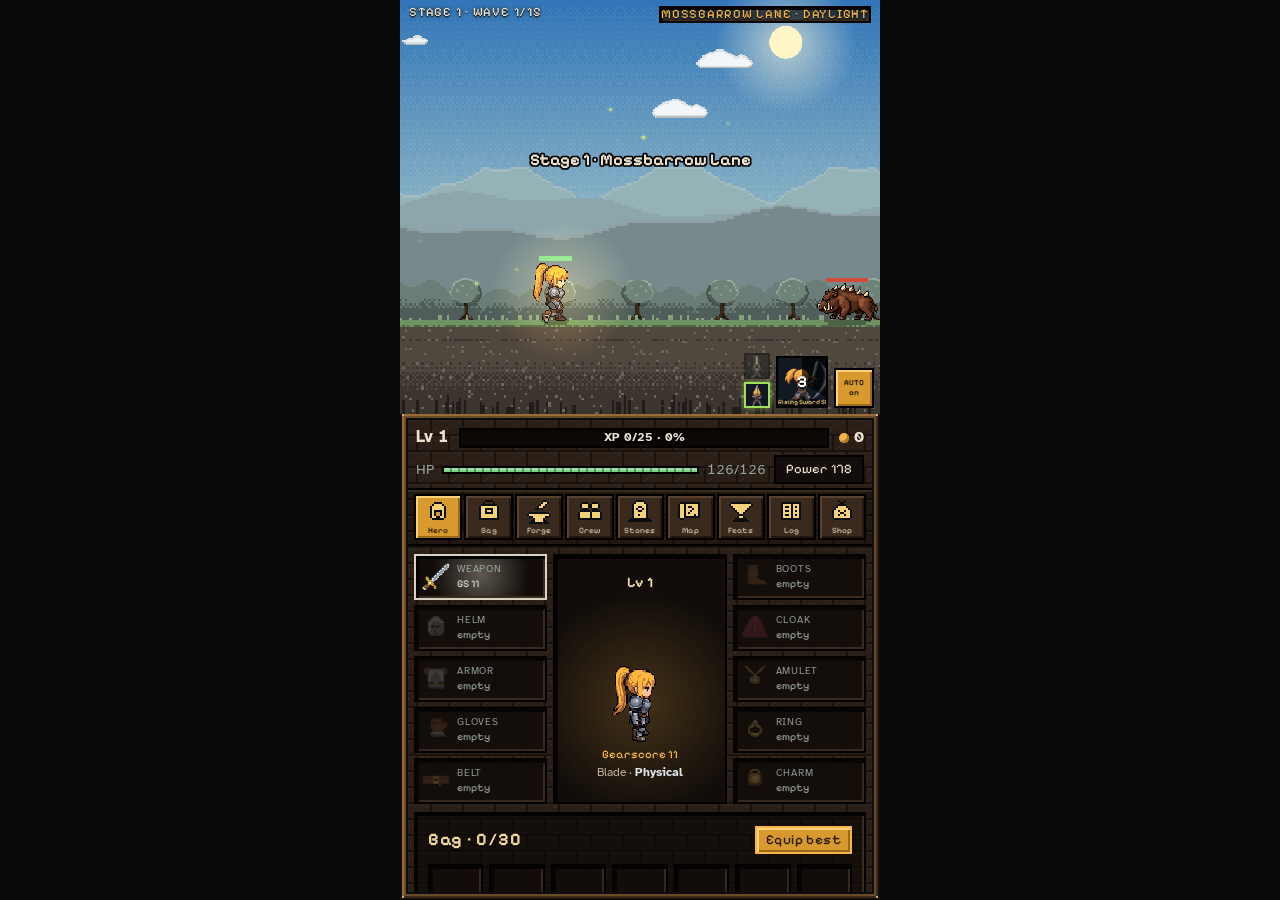
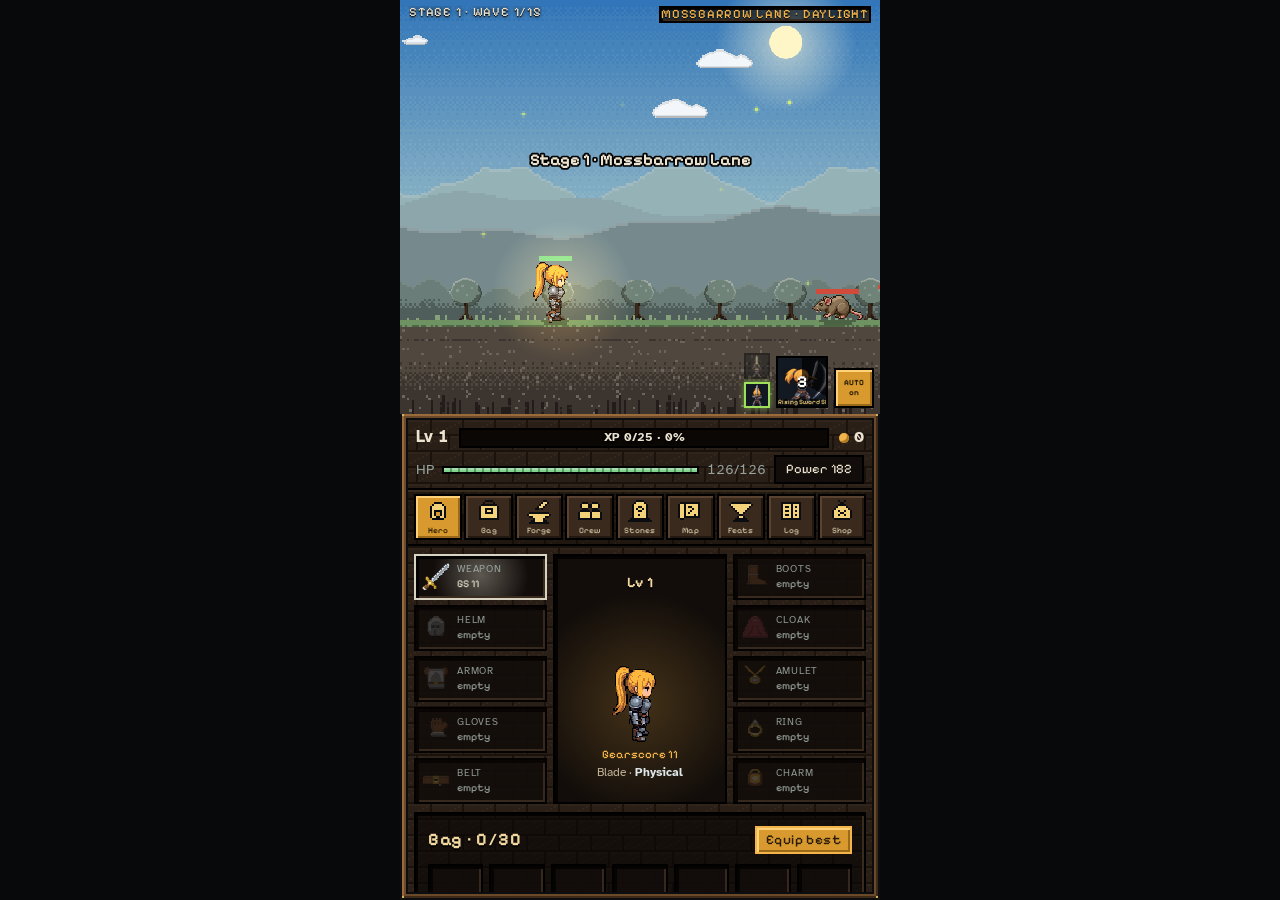
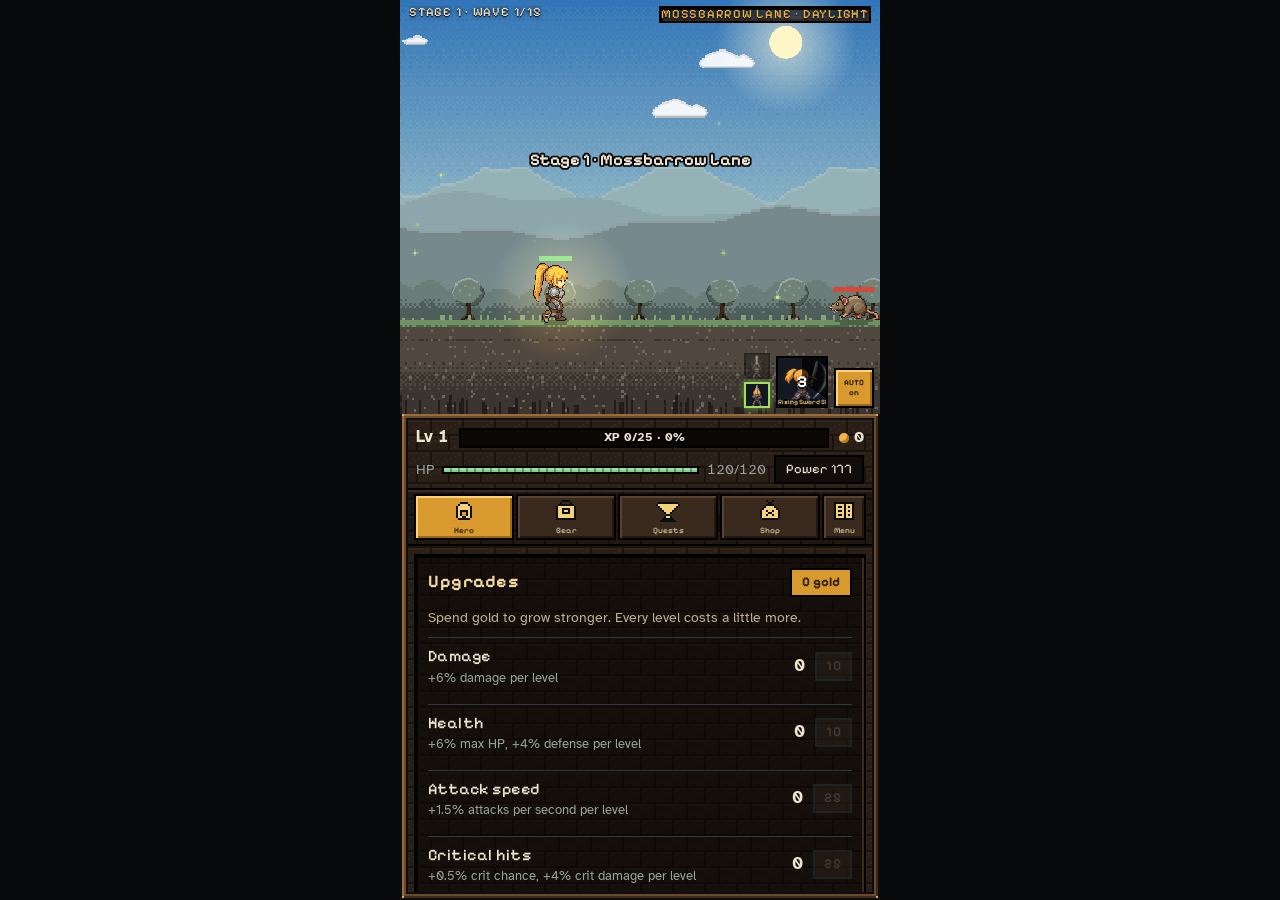
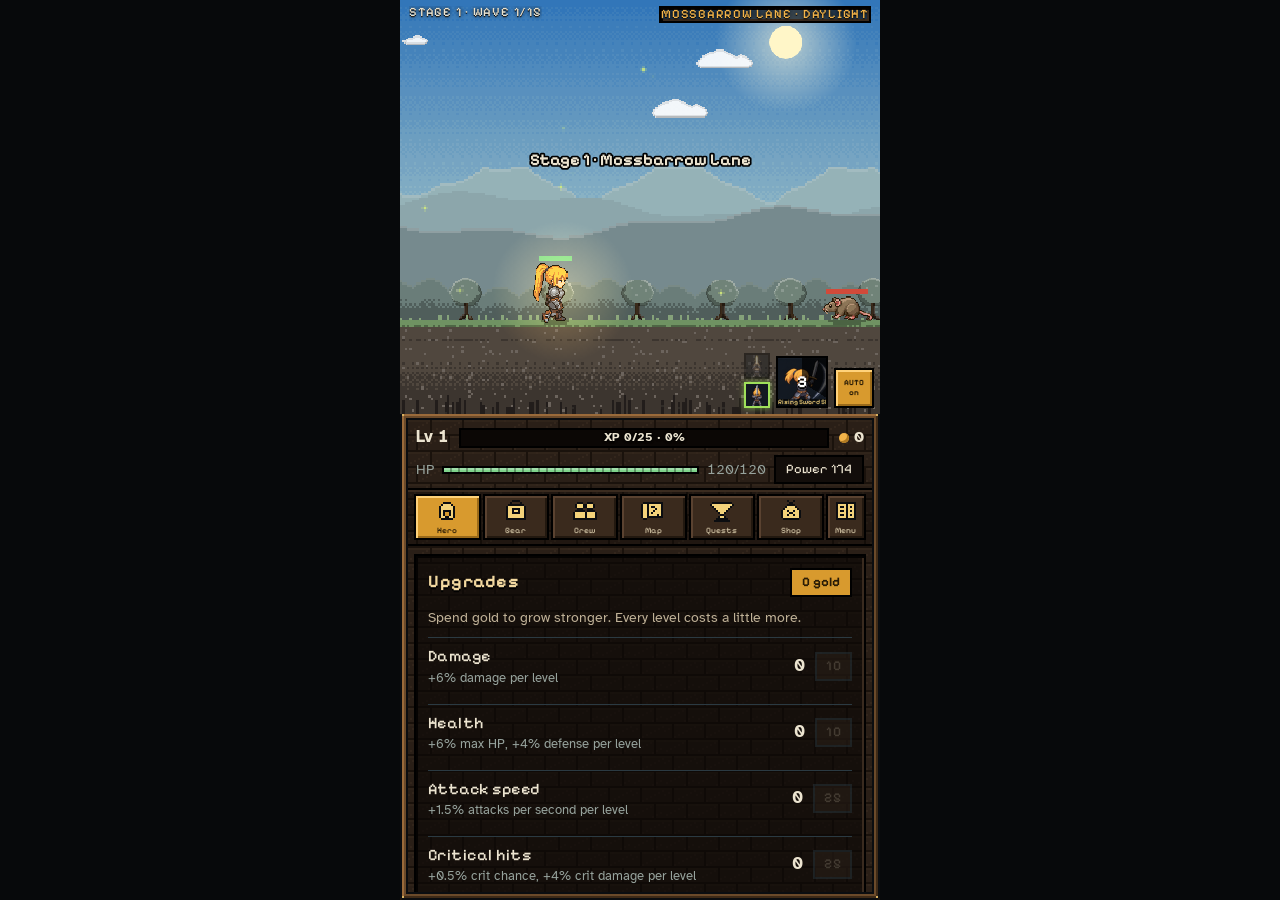
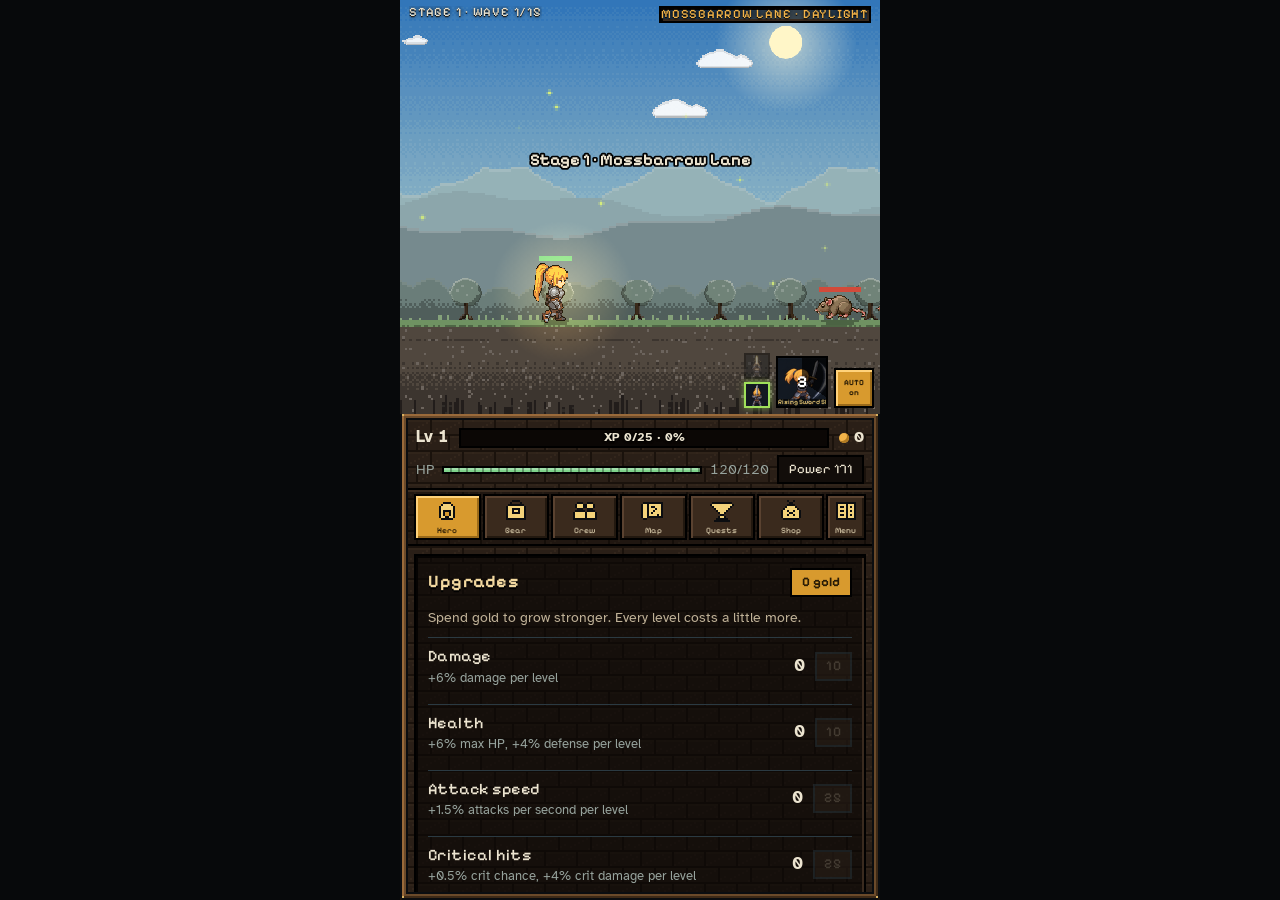
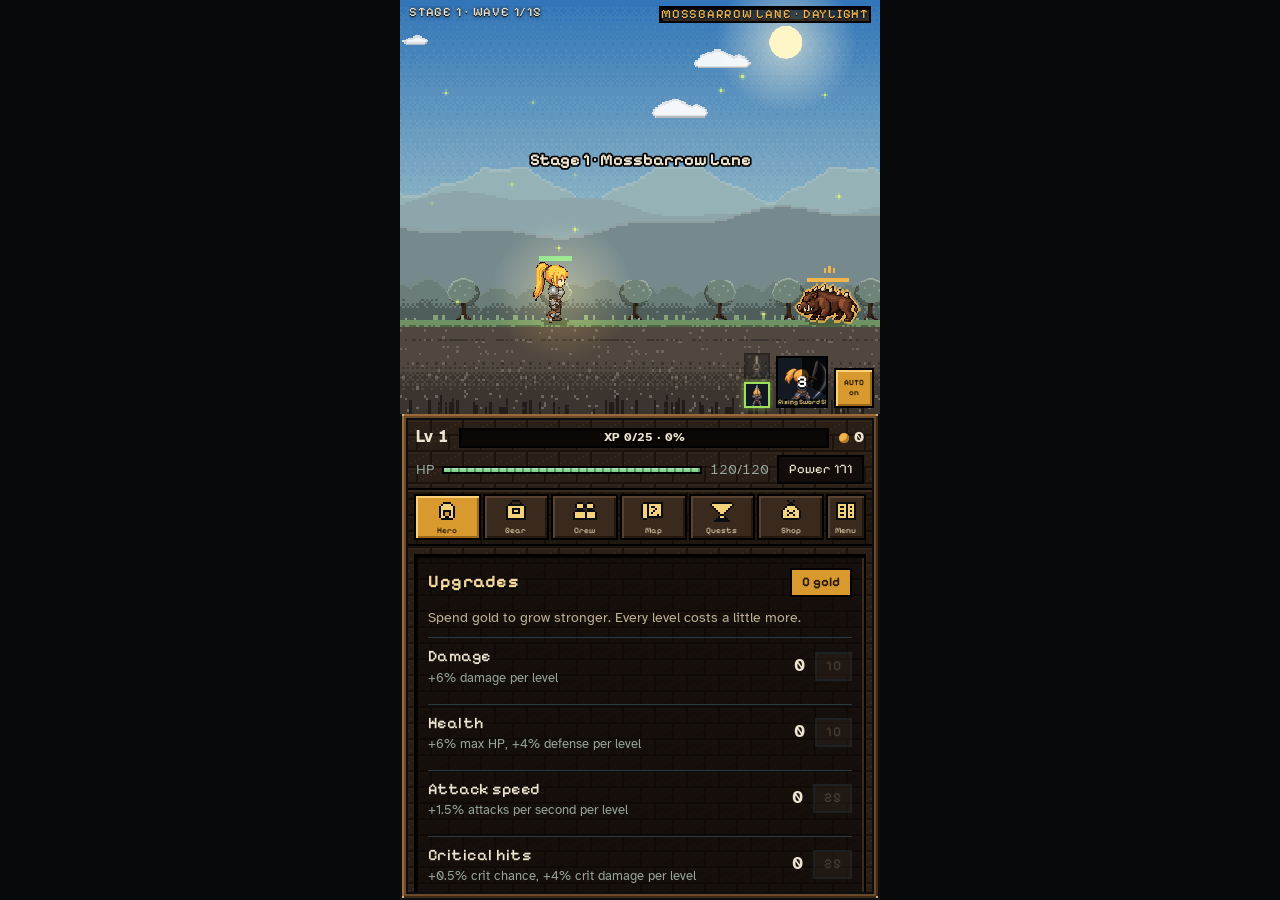
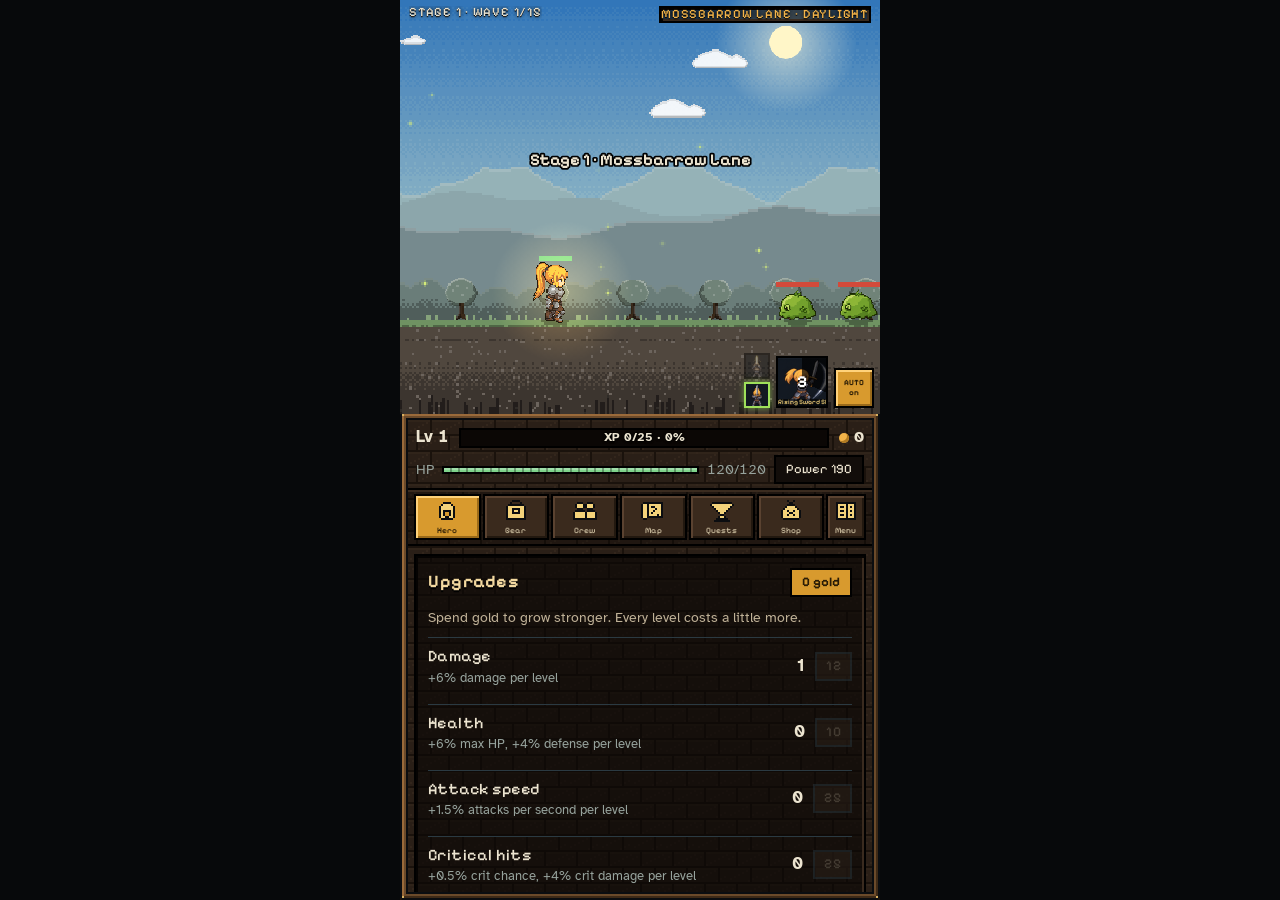
